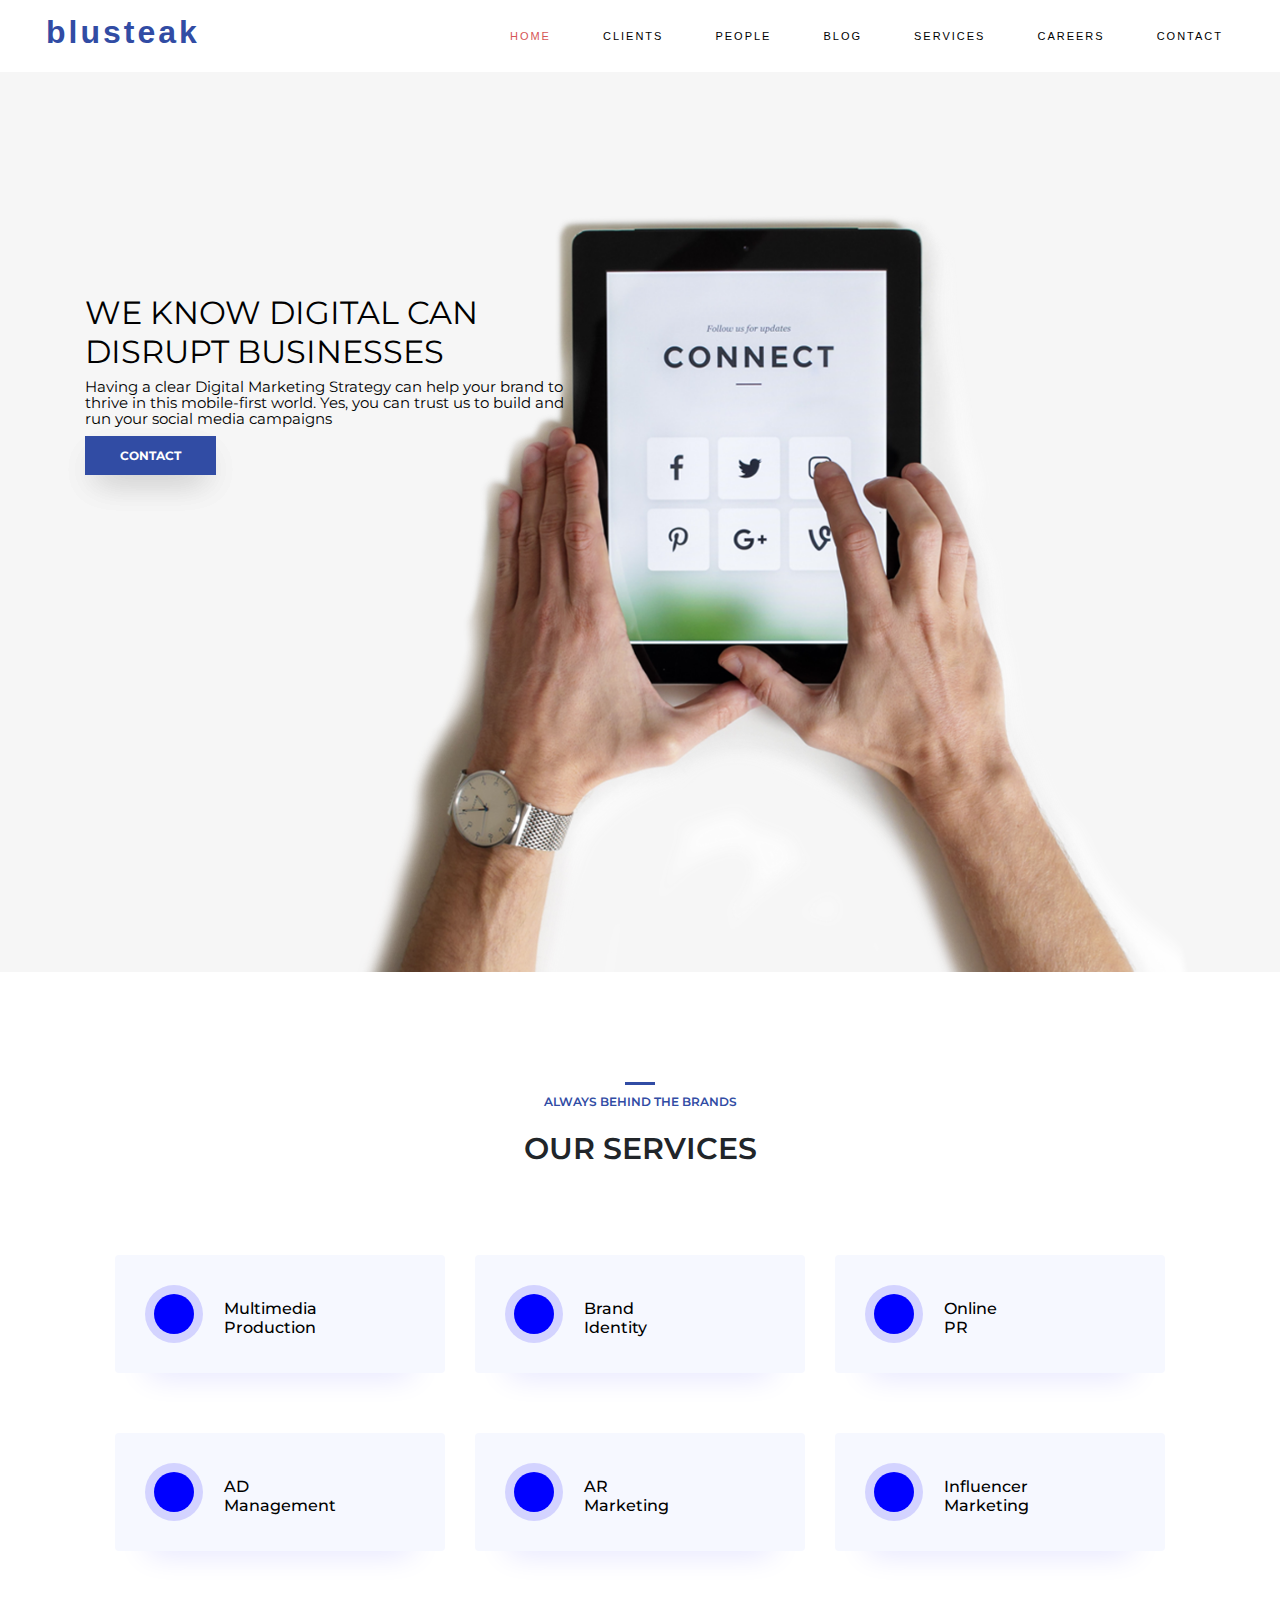
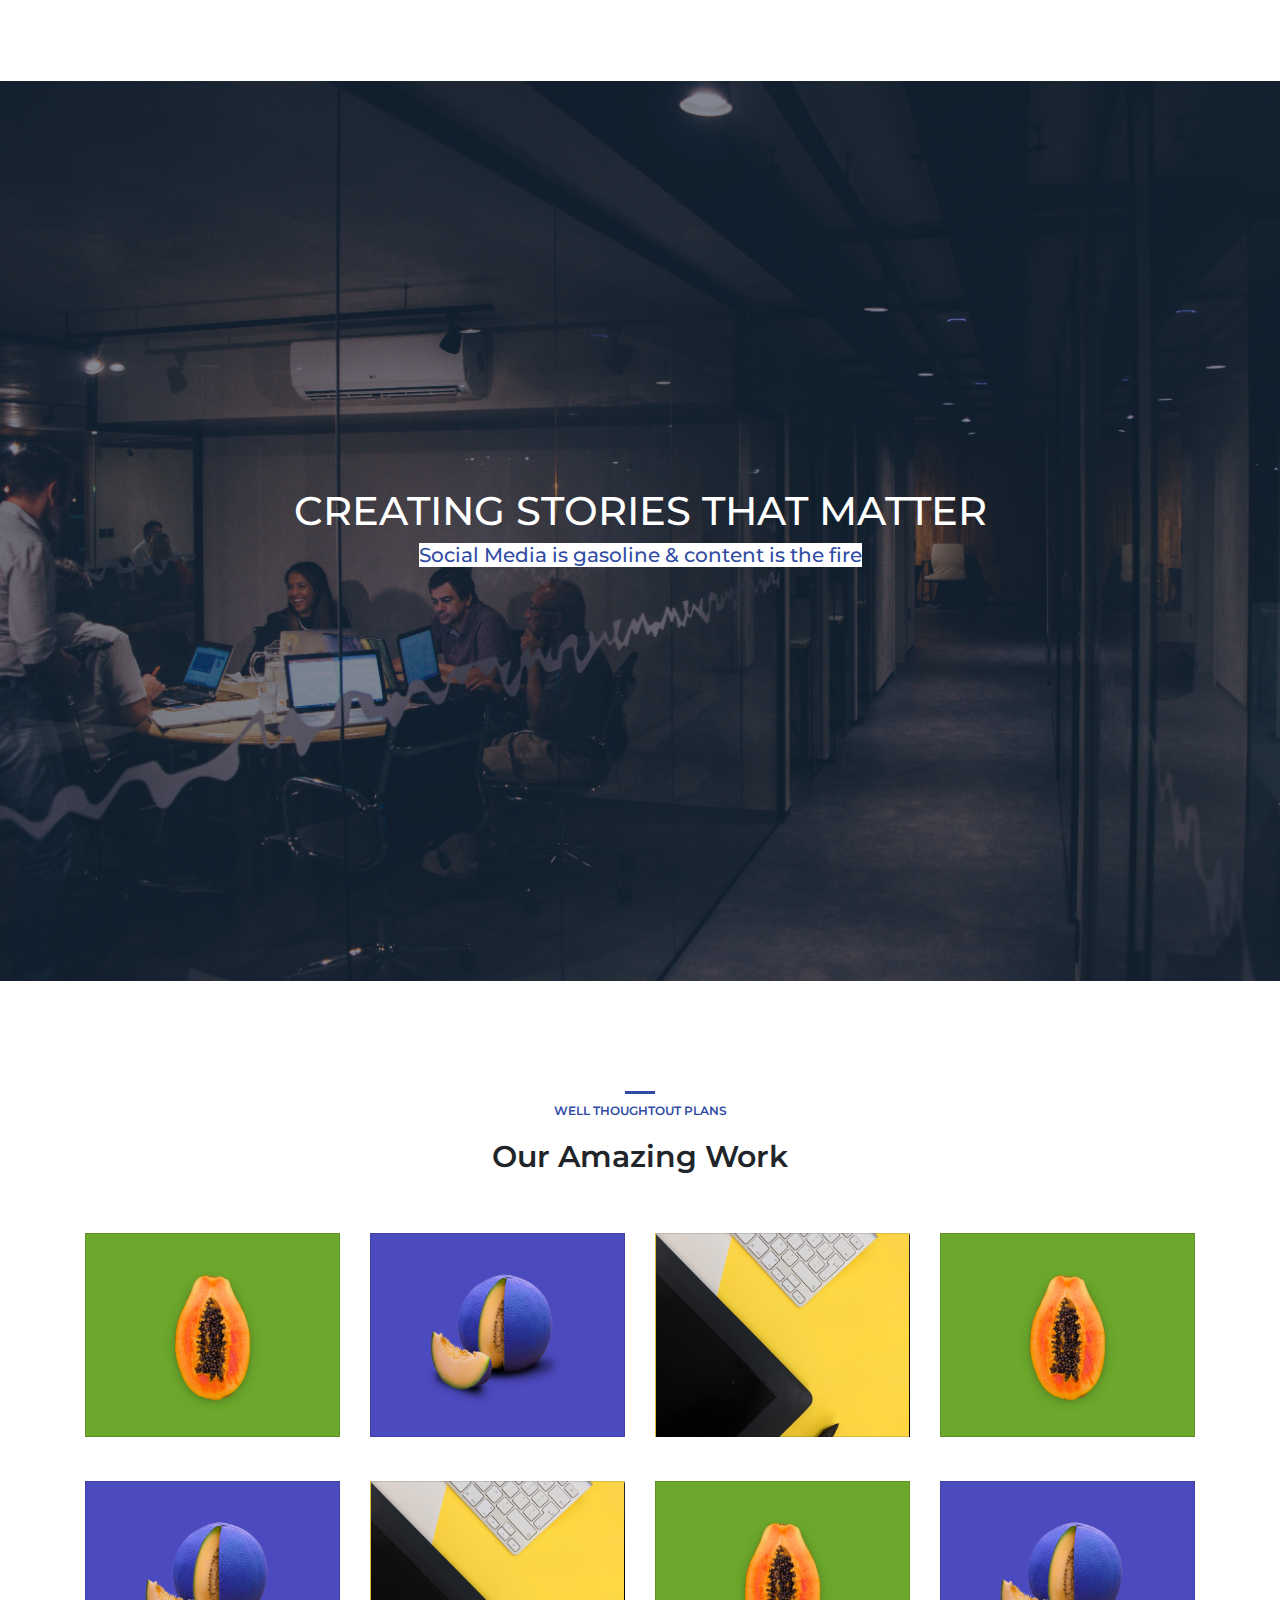
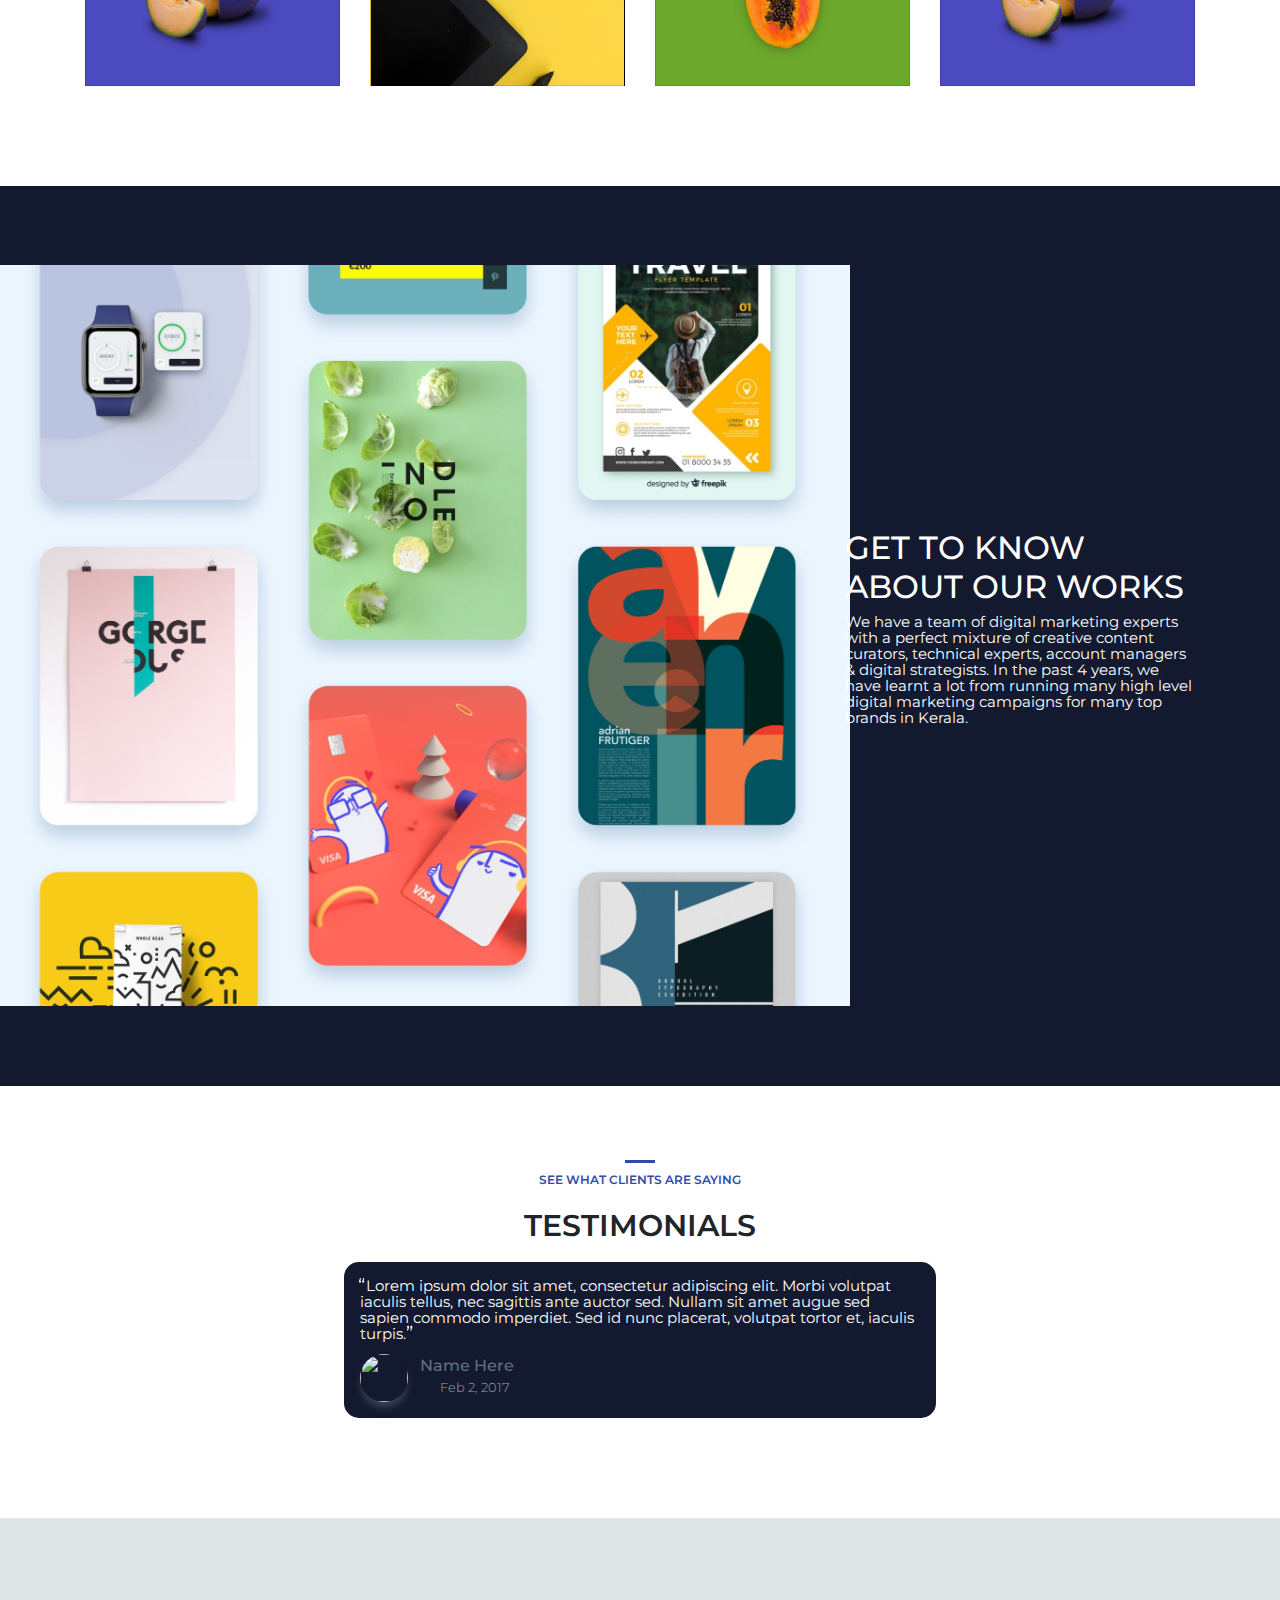
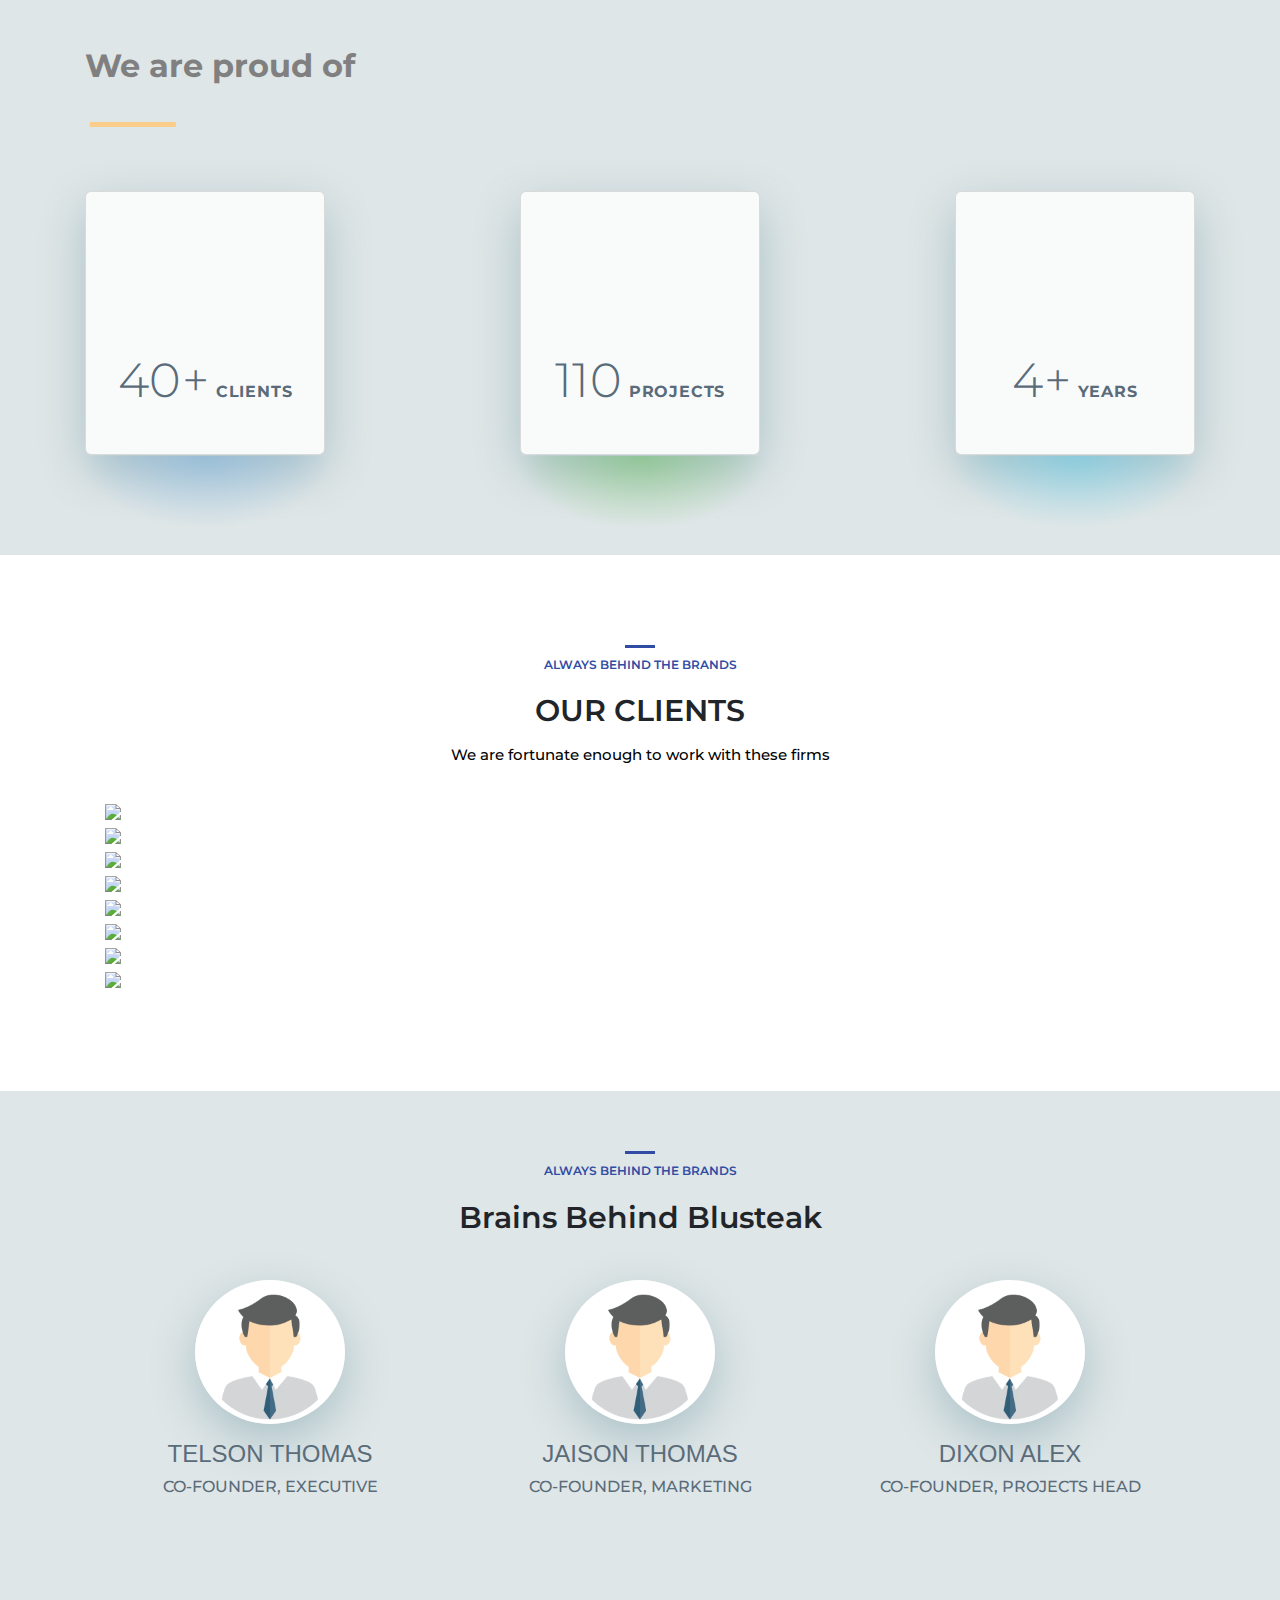
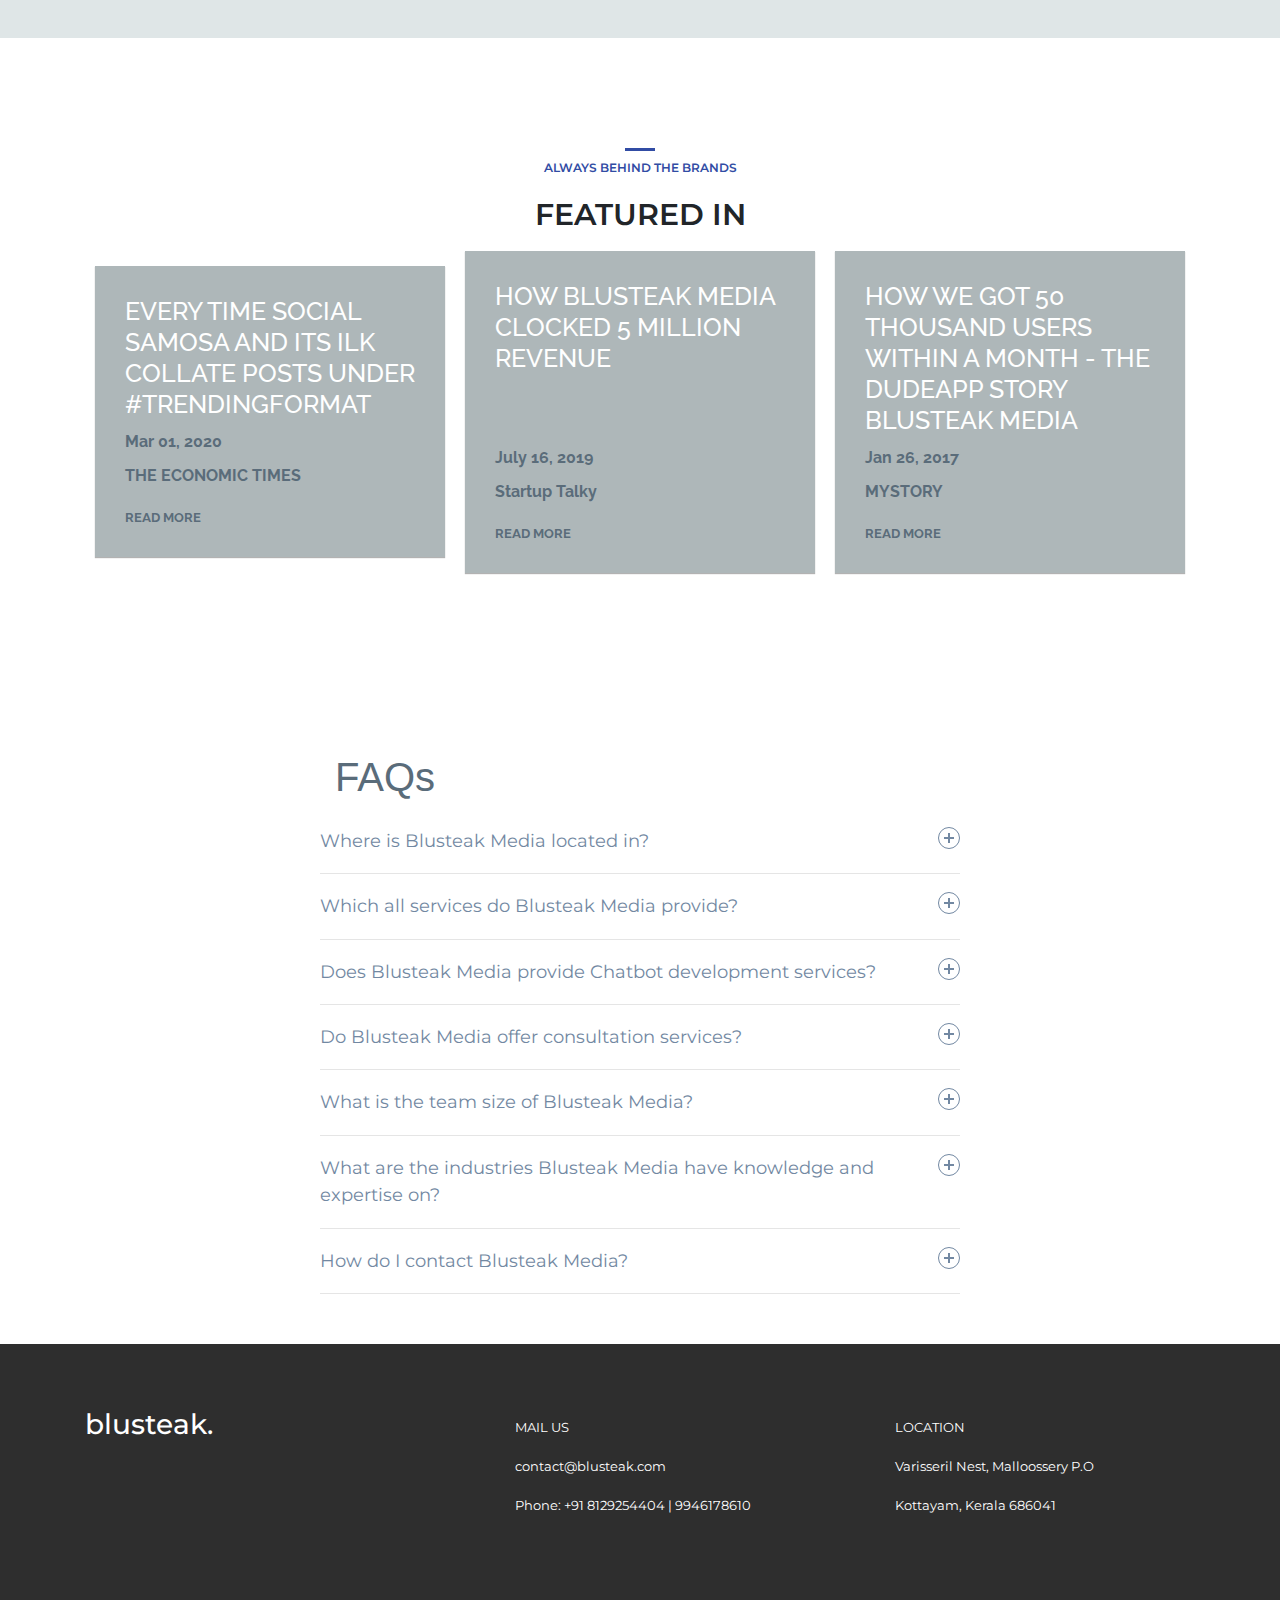
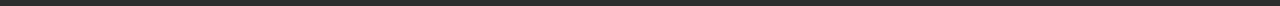
==== index.html @ cb3d418b "second commit" ====
<!doctype html>
<html lang="en">
  <head>
    <!-- Required meta tags -->
    <meta charset="utf-8">
    
    <meta name="viewport" content="width=device-width, initial-scale=1, shrink-to-fit=no">
    <link rel="stylesheet" href="style.css">

    <!-- Bootstrap CSS -->
    <link rel="stylesheet" href="https://stackpath.bootstrapcdn.com/bootstrap/4.5.2/css/bootstrap.min.css" integrity="sha384-JcKb8q3iqJ61gNV9KGb8thSsNjpSL0n8PARn9HuZOnIxN0hoP+VmmDGMN5t9UJ0Z" crossorigin="anonymous">

    <!-- font -->
    <link href="https://fonts.googleapis.com/css?family=Raleway:300,700,900" rel="stylesheet">
    <link href="https://fonts.googleapis.com/css2?family=Montserrat:wght@100;200;300;400;500;600;700;800;900&display=swap" rel="stylesheet">
    <link rel="stylesheet" href="https://pro.fontawesome.com/releases/v5.10.0/css/all.css" integrity="sha384-AYmEC3Yw5cVb3ZcuHtOA93w35dYTsvhLPVnYs9eStHfGJvOvKxVfELGroGkvsg+p" crossorigin="anonymous"/>

    <!-- swiper -->
    
    <!-- <link href="https://maxcdn.bootstrapcdn.com/bootstrap/3.3.6/css/bootstrap.min.css" rel="stylesheet"> -->

    <title>blusteak</title>
  </head>
  <body>
    <div>


      <!-- navbar ................................................................... -->
      


      <nav class="navbar navbar-default navbar-expand-lg nav-menu">

        <div class="container-fluid">
  
          <a href="#" class="navbar-brand text-uppercase brandName"><h2>blusteak</h2></a>
  
          <button class="navbar-toggler nav-button" type="button" data-toggle="collapse" data-target="#myNavbar">
            <div class="line1 ham"></div>
            <div class="line2 ham"></div>
            <div class="line3 ham"></div>      
          </button>
  
          <div class="collapse navbar-collapse justify-content-end" id="myNavbar">
  
            <ul class="navbar-nav ml-aulo">
  
              <li class="nav-item">
                <a class="nav-link m-2 menu-item nav-active active" href="#"> Home </a>
              </li>
              <li class="nav-item">
                <a class="nav-link m-2 menu-item" href="#"> CLIENTS </a>
              </li>
              <li class="nav-item">
                <a class="nav-link m-2 menu-item" href="#"> PEOPLE </a>
              </li>
              <li class="nav-item">
                <a class="nav-link m-2 menu-item" href="#"> BLOG </a>
              </li>
              <li class="nav-item">
                <a class="nav-link m-2 menu-item" href="#"> SERVICES </a>
              </li>
              <li class="nav-item">
                <a class="nav-link m-2 menu-item" href="#"> CAREERS </a>
              </li>
              <li class="nav-item">
                <a class="nav-link m-2 menu-item" href="#"> CONTACT </a>
              </li>
            </ul>
          </div>
        </div>
      </nav>



      <!-- <div class="container-fluid topNav">
        <div class="container">
          <nav class="navbar navbar-expand-lg navbar-light navHead">
            <a class="navbar-brand brandName" href="#"><h2>blusteak</h2></a>
            <button class="navbar-toggler" type="button" data-toggle="collapse" data-target="#navbarNavAltMarkup" aria-controls="navbarNavAltMarkup" aria-expanded="false" aria-label="Toggle navigation">
              <span class="navbar-toggler-icon"></span>
            </button>
            <div class="collapse navbar-collapse" id="navbarNavAltMarkup">
              <div class="navbar-nav ml-auto pageLink">
                <a class="nav-link active" href="#">HOME <span class="sr-only">(current)</span></a>
                <a class="nav-link" href="#">CLIENTS</a>
                <a class="nav-link" href="#">PEOPLE</a>
                <a class="nav-link" href="#">BLOG</a>
                <a class="nav-link" href="#">SERVICES</a>
                <a class="nav-link" href="#">CAREERS</a>
                <a class="nav-link" href="#">CONTACT</a>
              </div>
            </div>
          </nav>
        </div>
      </div> -->
      
      <!-- banner.................................................................... -->

        <div class="container-fluid topBanner">
            <div class="container">
            <div class="j-cover">
                <h4>WE KNOW DIGITAL CAN DISRUPT BUSINESSES</h4>
                <p class="pTag">Having a clear Digital Marketing Strategy can help your brand to thrive in this mobile-first world. Yes, you can trust us to build and run your social media campaigns​</p>
                <a class="mainButton" href="#" role="button">CONTACT</a>
            </div>
            </div>
        </div>


        <!-- category card...................................................................... -->

        <div class="container-fluid serviceDiv">
          <div class="container">

            <div class="boldLine"></div>
            <h6 class="servSh">ALWAYS BEHIND THE BRANDS</h6>
            <h3 class="servHead">OUR SERVICES</h3>

            <div class="Row">
              <div class="Col">
                <div class="card-deck cDeck">
                  <div class="card">
                    <div class="card-body">
                      <i class="fas fa-briefcase cService"></i>
                      <h5 class="card-title">Multimedia<br>Production</h5>
                    </div>
                  </div>
                  <div class="card">
                    <div class="card-body">
                      <i class="fas fa-broadcast-tower cService"></i>
                      <h5 class="card-title">Brand<br>Identity</h5>
                    </div>
                  </div>
                  <div class="card">
                    <div class="card-body">
                      <i class="fas fa-analytics cService"></i>
                      <h5 class="card-title">Online<br>PR</h5>
                    </div>
                  </div>
                </div>
              </div>
            </div>

            <div class="Row">
              <div class="Col">
                <div class="card-deck cDeck">
                  <div class="card">
                    <div class="card-body">
                      <i class="fas fa-award cService"></i>
                      <h5 class="card-title">AD<br>Management</h5>
                    </div>
                  </div>
                  <div class="card">
                    <div class="card-body">
                      <i class="fas fa-bullhorn cService"></i>
                      <h5 class="card-title">AR<br>Marketing</h5>
                    </div>
                  </div>
                  <div class="card">
                    <div class="card-body">
                      <i class="fas fa-chart-line cService"></i>
                      <h5 class="card-title">Influencer<br>Marketing</h5>
                     </div>
                  </div>
                </div>
              </div>
            </div>

          </div>
        </div>

        <!-- bg banner................................................................... -->

        <div class="container-fluid secBanner">
          <div class="container ">
            <div class="bgH">
              <h3>CREATING STORIES THAT MATTER</h3>
              <h5 class="bannerC">Social Media is gasoline & content is the fire</h5>
          </div>
          </div>
        </div>

        <!-- bg img card............................................................................ -->


        <div class="container-fluid bgIm">
          <div class="container ">

            <div class="boldLine"></div>
            <h6 class="servSh">WELL THOUGHTOUT PLANS</h6>
            <h3 class="servHead">Our Amazing Work</h3>

            <div class="Row">
              <div class="Col">
                <div class="card-deck cdServ">
                  <div class="card  card1" >
                    <div class="card-body bCard">
                      <div class="dLay">
                      <a href="#" class="card-link rIcon"><i class="fas fa-link Licon"></i></a>
                      <h5 class="card-title">Card title</h5>
                      <h6 class="card-subtitle mb-2">Card subtitle</h6>
                     </div>
                    </div>
                  </div>
                  <div class="card card2" >
                    <div class="card-body bCard">
                      <div class="dLay">
                      <a href="#" class="card-link rIcon"><i class="fas fa-link Licon"></i></a>
                      <h5 class="card-title">Card title</h5>
                      <h6 class="card-subtitle mb-2">Card subtitle</h6>
                     </div>
                     </div>
                  </div>
                  <div class="card card3" >
                    <div class="card-body bCard">
                      <div class="dLay">
                      <a href="#" class="card-link rIcon"><i class="fas fa-link Licon"></i></a>
                      <h5 class="card-title">Card title</h5>
                      <h6 class="card-subtitle mb-2">Card subtitle</h6>
                     </div>
                     </div>
                  </div>
                  <div class="card card4" >
                    <div class="card-body bCard">
                      <div class="dLay">
                      <a href="#" class="card-link rIcon"><i class="fas fa-link Licon"></i></a>
                      <h5 class="card-title">Card title</h5>
                      <h6 class="card-subtitle mb-2">Card subtitle</h6>
                     </div>
                     </div>
                  </div>
                </div>
              </div>
            </div>

            <div class="Row">
              <div class="Col">
                <div class="card-deck">
                  <div class="card card5" >
                    <div class="card-body bCard">
                      <div class="dLay">
                      <a href="#" class="card-link rIcon"><i class="fas fa-link Licon"></i></a>
                      <h5 class="card-title">Card title</h5>
                      <h6 class="card-subtitle mb-2">Card subtitle</h6>
                     </div>
                     </div>
                  </div>
                  <div class="card card6" >
                    <div class="card-body bCard">
                      <div class="dLay">
                      <a href="#" class="card-link rIcon"><i class="fas fa-link Licon"></i></a>
                      <h5 class="card-title">Card title</h5>
                      <h6 class="card-subtitle mb-2">Card subtitle</h6>
                     </div>
                     </div>
                  </div>
                  <div class="card card7" >
                    <div class="card-body bCard">
                      <div class="dLay">
                      <a href="#" class="card-link rIcon"><i class="fas fa-link Licon"></i></a>
                      <h5 class="card-title">Card title</h5>
                      <h6 class="card-subtitle mb-2">Card subtitle</h6>
                     </div>
                     </div>
                  </div>
                  <div class="card card8" >
                    <div class="card-body bCard">
                      <div class="dLay">
                      <a href="#" class="card-link rIcon"><i class="fas fa-link Licon"></i></a>
                      <h5 class="card-title">Card title</h5>
                      <h6 class="card-subtitle mb-2">Card subtitle</h6>
                     </div>
                     </div>
                  </div>
                </div>
              </div>
            </div>

          </div>
        </div>
        

        <!-- bg about banner............................................................... -->
        
        <div class="container-fluid thdBanner">
          <div class="container ">
                <div class="bgA">
                  <h4>GET TO KNOW ABOUT OUR WORKS</h4>
                  <p class="p-bga">We have a team of digital marketing experts with a perfect mixture of creative content curators, technical experts, account managers & digital strategists. In the past 4 years, we have learnt a lot from running many high level digital marketing campaigns for many top brands in Kerala.</p>
                </div>              
          </div>
        </div>
        

        <!-- testimonial carousel...................................................... -->
        
        <div class="container-fluid testiCarousel">
          <div class="container">

            <div class="boldLine"></div>
            <h6 class="clientSh">SEE WHAT CLIENTS ARE SAYING</h6>
            <h3 class="clientHead">TESTIMONIALS</h3>
           
            <div id="testimonials">
              <ul>
                <li>
                  <p class="testimonial-body">Lorem ipsum dolor sit amet, consectetur adipiscing elit. Morbi volutpat iaculis tellus, nec sagittis ante auctor sed. Nullam sit amet augue sed sapien commodo imperdiet. Sed id nunc placerat, volutpat tortor et, iaculis turpis.</p>
                  <div class="testimonial-profile">
                    <div class="img-cover"></div>
                    <svg><circle></svg>
                    <img src="https://source.unsplash.com/128x128/?boy,face" alt="">
                    <span>Name Here</span>
                    <br><small data-social="facebook">Feb 2, 2017</small>
                  </div>
                </li><li>
                  <p class="testimonial-body">Lorem ipsum dolor sit amet, consectetur adipiscing elit. Morbi volutpat iaculis tellus, nec sagittis ante auctor sed.</p>
                  <div class="testimonial-profile">
                    <div class="img-cover"></div>
                    <svg><circle></svg>
                    <img src="https://source.unsplash.com/128x128/?girl,face" alt="">
                    <span>Name Here</span>
                    <br><small data-social="twitter">May 5, 2017</small>
                  </div>
                </li><li>
                  <p class="testimonial-body">Lorem ipsum dolor sit amet, consectetur adipiscing elit. Morbi volutpat iaculis tellus, nec sagittis ante auctor sed. Nullam sit amet augue sed sapien commodo imperdiet.</p>
                  <div class="testimonial-profile">
                    <div class="img-cover"></div>
                    <svg><circle></svg>
                    <img src="https://source.unsplash.com/128x128/?man,face" alt="">
                    <span>Name Here</span>
                    <br><small data-social="google">Jun 17, 2017</small>
                  </div>
                </li><li>
                  <p class="testimonial-body">Lorem ipsum dolor sit amet, consectetur adipiscing elit. Morbi volutpat iaculis tellus, nec sagittis ante auctor sed. Nullam sit amet augue sed sapien commodo imperdiet. Sed id nunc placerat.</p>
                  <div class="testimonial-profile">
                    <div class="img-cover"></div>
                    <svg><circle></svg>
                    <img src="https://source.unsplash.com/128x128/?woman,face" alt="">
                    <span>Name Here</span>
                    <br><small data-social="facebook">Jan 11, 2018</small>
                  </div>
                </li>
              </ul>
            </div>
          </div>
        </div>

        <!-- achivement........................................................................................ -->


      
       <div class="container-fluid achive">
         <div class="container">

              <section class="title mcAchive">
                <p>We are proud of</p>
                <!-- <p>Receipts Takes</p> -->
            </section>
            
            <section class="cards">
                <div class="card card--oil">
                    <div class="card__svg-container">
                        <div class="card__svg-wrapper">
                          <i class="fas fa-user-alt"></i>
                        </div>
                    </div>
                    <div class="card__count-container">
                        <div class="card__count-text">
                            <span class="card__count-text--big">40+</span> CLIENTS
                        </div>
                    </div>
                </div>

                
                <div class="card card--tree">
                    <div class="card__svg-container">
                        <div class="card__svg-wrapper">
                          <i class="fas fa-briefcase"></i>
                        </div>
                    </div>
                    <div class="card__count-container">
                        <div class="card__count-text">
                            <span class="card__count-text--big">110</span> PROJECTS
                        </div>
                    </div>
                </div>


                <div class="card card--water">
                    <div class="card__svg-container">
                        <div class="card__svg-wrapper">
                          <i class="fas fa-medal"></i>
                        </div>
                    </div>
                    <div class="card__count-container">
                        <div class="card__count-text">
                            <span class="card__count-text--big">4+</span> YEARS
                        </div>
                    </div>
                    
                </div>
            </section>


         </div>
       </div>


        <!-- clint carousel........................................................................ -->

        <div class="container-fluid clientSwip">
          <div class="container ">

            <div class="boldLine"></div>
            <h6 class="clientSh">ALWAYS BEHIND THE BRANDS</h6>
            <h3 class="clientHead">OUR CLIENTS</h3>
            <p class="pText">We are fortunate enough to work with these firms</p>


            <div class="customer-logos">
              <div class="slide"><img src="https://raw.githubusercontent.com/solodev/infinite-carousel/master/images/image1.png"></div>
              <div class="slide"><img src="https://raw.githubusercontent.com/solodev/infinite-carousel/master/images/image2.png"></div>
              <div class="slide"><img src="https://raw.githubusercontent.com/solodev/infinite-carousel/master/images/image3.png"></div>
              <div class="slide"><img src="https://raw.githubusercontent.com/solodev/infinite-carousel/master/images/image4.png"></div>
              <div class="slide"><img src="https://raw.githubusercontent.com/solodev/infinite-carousel/master/images/image5.png"></div>
              <div class="slide"><img src="https://raw.githubusercontent.com/solodev/infinite-carousel/master/images/image6.png"></div>
              <div class="slide"><img src="https://raw.githubusercontent.com/solodev/infinite-carousel/master/images/image7.png"></div>
              <div class="slide"><img src="https://raw.githubusercontent.com/solodev/infinite-carousel/master/images/image8.png"></div>
            </div>
                    
          </div>
        </div>

        <!-- team........................................................................ -->

        <div class="container-fluid teamCard">
          <div class="container ">
            
            <div class="boldLine"></div>
            <h6 class="clientSh">ALWAYS BEHIND THE BRANDS</h6>
            <h3 class="clientHead">Brains Behind Blusteak</h3>
            <section id="team">
              <div class="container my-3 py-5 text-center">
                  <div class="row imgpos">
                      <div class="col-lg-4 col-md-6">
                          <div class="card tcCard">
                              <div class="card-body">
                                  <img src="./assets/download.png" alt="" class="img-fluid rounded-circle w-50 mb-3">
                                  <h3> TELSON THOMAS </h3>
                                  <h5> CO-FOUNDER, EXECUTIVE </h5>
                                  <!-- <div class="d-flex flex-row justify-content-center">
                                      <div class="p-4">
                                          <a href="#">
                                            <i class="fab fa-facebook-f"></i>
                                          </a>
                                      </div>
                                      <div class="p-4">
                                              <a href="#">
                                                <i class="fab fa-twitter"></i>
                                              </a>
                                      </div>
                                      <div class="p-4">
                                              <a href="#">
                                                <i class="fab fa-linkedin-in"></i>
                                              </a>
                                      </div>
                                  </div> -->
                              </div>
                            </div>
                      </div>
                      <div class="col-lg-4 col-md-6">
                        <div class="card tcCard">
                            <div class="card-body">
                                <img src="./assets/download.png" alt="" class="img-fluid rounded-circle w-50 mb-3">
                                <h3> JAISON THOMAS </h3>
                                <h5> CO-FOUNDER, MARKETING</h5>
                            </div>
                          </div>
                    </div>
                    <div class="col-lg-4 col-md-6">
                      <div class="card tcCard">
                          <div class="card-body">
                              <img src="./assets/download.png" alt="" class="img-fluid rounded-circle w-50 mb-3">
                              <h3> DIXON ALEX </h3>
                              <h5> CO-FOUNDER, PROJECTS HEAD </h5>
                          </div>
                        </div>
                  </div>                        
              </div>
            </div>
          </section>
        </div>
        </div>

        <!-- featuredin................................................................................... -->

        <div class="container-fluid featured">
          <div class="container">
            
            <div class="boldLine"></div>
            <h6 class="clientSh">ALWAYS BEHIND THE BRANDS</h6>
            <h3 class="clientHead">FEATURED IN</h3>

            <div class="cofd">

            <div class="carD">
              <h1 class="entry-title">
                <a href="https://economictimes.indiatimes.com/industry/services/advertising/how-indian-brands-are-riding-the-moment-marketing-wave/articleshow/74419173.cms" target="_blank">Every time Social Samosa and its ilk collate posts under #TrendingFormat </a>
              </h1>
              
              <span>Mar 01, 2020</span>
              <span><a href="https://economictimes.indiatimes.com/industry/services/advertising/how-indian-brands-are-riding-the-moment-marketing-wave/articleshow/74419173.cms" target="_blank">THE ECONOMIC TIMES</a></span>
              <small> <a href="https://economictimes.indiatimes.com/industry/services/advertising/how-indian-brands-are-riding-the-moment-marketing-wave/articleshow/74419173.cms" target="_blank">READ MORE</a></small>
            </div>

            <div class="carD">
              <h1 class="entry-title">
                <a href="https://startuptalky.com/bluesteak-360-digital-marketing-agency-kerala/" target="_blank">How Blusteak Media clocked 5 million revenue<br><br><br> </a>
              </h1>
              
              <span>July 16, 2019</span>
              <span><a href="https://startuptalky.com/bluesteak-360-digital-marketing-agency-kerala/" target="_blank">Startup Talky</a></span>
              <small> <a href="https://startuptalky.com/bluesteak-360-digital-marketing-agency-kerala/" target="_blank">READ MORE</a></small>
            </div>

            <div class="carD">
              <h1 class="entry-title">
                <a href="https://yourstory.com/mystory/1f124107c7-how-we-got-50-thousand-users-within-a-month-the-dudeapp-story-?utm_pageloadtype=scroll" target="_blank">How We Got 50 Thousand Users Within A Month - The Dudeapp Story Blusteak Media</a>
              </h1>
              
              <span>Jan 26, 2017</span>
              <span><a href="https://yourstory.com/mystory/1f124107c7-how-we-got-50-thousand-users-within-a-month-the-dudeapp-story-?utm_pageloadtype=scroll" target="_blank">MYSTORY</a></span>
              <small> <a href="https://yourstory.com/mystory/1f124107c7-how-we-got-50-thousand-users-within-a-month-the-dudeapp-story-?utm_pageloadtype=scroll" target="_blank">READ MORE</a></small>
            </div>

          </div>
          </div>
        </div>


        <!-- faqs............................................................ -->

        <div class="container-fluid faq">
          <div class="container">
            <!-- <h2>Frequently Asked Questions</h2> -->
            <div class="accordion">
              <div class="accordion-item">
                <h2 class="section__headline">FAQs</h2>
                <button id="accordion-button-1" aria-expanded="false"><span class="accordion-title">Where is Blusteak Media located in?</span><span class="icon" aria-hidden="true"></span></button>
                <div class="accordion-content">
                  <p>Blusteak Media is a Digital Marketing Agency in Kerala. We have our headquarters at Kottayam, Central Kerala.</p>
                </div>
              </div>
              <div class="accordion-item">
                <button id="accordion-button-2" aria-expanded="false"><span class="accordion-title">Which all services do Blusteak Media provide?</span><span class="icon" aria-hidden="true"></span></button>
                <div class="accordion-content">
                  <p>We believe, as of now we are the best digital marketing company in Kerala. The digital marketing services we provide include handling and creating content for all the Social Media platforms such as Facebook, Instagram, TikTok & Youtube.
                    In addition to that, we have expertise in SEO, Online Reputation Management & third-party technology-driven campaigns such as chatbots and Augmented Reality (AR) implementations for marketing purposes. Also, promotional & transactional SMS campaigns can be undertaken by us.</p>
                </div>
              </div>
              <div class="accordion-item">
                <button id="accordion-button-3" aria-expanded="false"><span class="accordion-title">Does Blusteak Media provide Chatbot development services?</span><span class="icon" aria-hidden="true"></span></button>
                <div class="accordion-content">
                  <p>Yes, we have a dedicated team having expertise for chatbot development. We, also are an official reseller of Whatsapp API which can be used for building Whatsapp chatbots that can be used for customer interactions such as making an appointment or collecting feedbacks via Whatsapp. </p>
                </div>
              </div>
              <div class="accordion-item">
                <button id="accordion-button-4" aria-expanded="false"><span class="accordion-title">Do Blusteak Media offer consultation services?</span><span class="icon" aria-hidden="true"></span></button>
                <div class="accordion-content">
                  <p>Yes, we do provide digital marketing consultancy in Kerala. Businesses which require online marketing consultancy can contact us here.</p>
                </div>
              </div>
              <div class="accordion-item">
                <button id="accordion-button-5" aria-expanded="false"><span class="accordion-title">What is the team size of Blusteak Media?</span><span class="icon" aria-hidden="true"></span></button>
                <div class="accordion-content">
                  <p> We are a group of young digital marketing experts of 11 members comprising content creators, Graphic designers, Video editors, Account managers & Technology leads. </p>
                </div>
              </div>
              <div class="accordion-item">
                <button id="accordion-button-5" aria-expanded="false"><span class="accordion-title">What are the industries Blusteak Media have knowledge and expertise on?</span><span class="icon" aria-hidden="true"></span></button>
                <div class="accordion-content">
                  <p> During the past 4 years, we have worked with brands in  Healthcare, Retail, Ecommerce (Product sales), Restaurants, Manufacturing, Education, Travel & Tourism and Entertainment. We have custom and tailored digital marketing packages for each industry.
                    You can check out more about our clients  </p>
                </div>
              </div>
              <div class="accordion-item">
                <button id="accordion-button-5" aria-expanded="false"><span class="accordion-title">How do I contact Blusteak Media?</span><span class="icon" aria-hidden="true"></span></button>
                <div class="accordion-content">
                  <p> You can ring us up at +91 8129254404 or 9946178610.  </p>
                </div>
              </div>
            </div>
          </div>
        </div>

        <!-- footer......................................................................... -->

        <div class="container-fluid footDiv">
          <div class="container ">
              <div class="row">
                <div class="col-md-4">
                  <h3>blusteak.</h3>
                  <ul class="soIcon">
                    <li><i class="fab fa-youtube"></i></li>
                    <li><i class="fab fa-instagram"></i></li>
                    <li><i class="fab fa-linkedin"></i></li>
                    <li><i class="fab fa-facebook-square"></i></li>
                    <li><i class="fab fa-pinterest-square"></i></li>
                  </ul>
                </div>
                <div class="col-md-4">
                  <ul class="footItm">
                    <li>MAIL US</li>
                    <li>contact@blusteak.com</li>
                    <li>Phone: +91 8129254404 | 9946178610</li>
                  </ul>
                </div>
                <div class="col-md-4">
                  <ul class="footItm">
                    <li>LOCATION</li>
                    <li>Varisseril Nest, Malloossery P.O </li>
                    <li>Kottayam, Kerala 686041</li>
                  </ul>
                </div>
              </div>
          </div>
        </div>


        <!-- Optional JavaScript -->
        <!-- jQuery first, then Popper.js, then Bootstrap JS -->
        <script src="https://code.jquery.com/jquery-3.5.1.slim.min.js" integrity="sha384-DfXdz2htPH0lsSSs5nCTpuj/zy4C+OGpamoFVy38MVBnE+IbbVYUew+OrCXaRkfj" crossorigin="anonymous"></script>
        <script src="https://cdn.jsdelivr.net/npm/popper.js@1.16.1/dist/umd/popper.min.js" integrity="sha384-9/reFTGAW83EW2RDu2S0VKaIzap3H66lZH81PoYlFhbGU+6BZp6G7niu735Sk7lN" crossorigin="anonymous"></script>
        <script src="https://stackpath.bootstrapcdn.com/bootstrap/4.5.2/js/bootstrap.min.js" integrity="sha384-B4gt1jrGC7Jh4AgTPSdUtOBvfO8shuf57BaghqFfPlYxofvL8/KUEfYiJOMMV+rV" crossorigin="anonymous"></script>
        
        
        
        <script src="https://cdnjs.cloudflare.com/ajax/libs/slick-carousel/1.6.0/slick.js"></script>


        <!-- swiper......... -->
        <script>
              $(document).ready(function(){
              $('.customer-logos').slick({
                slidesToShow: 4,
                slidesToScroll: 1,
                autoplay: true,
                autoplaySpeed: 1000,
                arrows: false,
                dots: false,
                  pauseOnHover: false,
                  responsive: [{
                  breakpoint: 768,
                  settings: {
                    slidesToShow: 3
                  }
                }, {
                  breakpoint: 520,
                  settings: {
                    slidesToShow: 2
                  }
                }]
              });
            });
        </script>

        <!-- NAVBAR................ -->
        <script>
           // ===== NAVBAR ===== //
            $(window).scroll(function() {
              
              let position    =   $(this).scrollTop();
                if (position >= 100) {
                  $('.nav-menu').addClass('costum-navbar');
                } else {
                  $('.nav-menu').removeClass('costum-navbar');
                }
              
            });


            // ===== HAMBURGER BUTTON ===== //
            $(document).ready(function() {
              
              $('.nav-button').click(function() {
                $('.nav-button').toggleClass('change');
              })
            });
        </script>

        <!-- faq.................... -->
        <script>
          const items = document.querySelectorAll(".accordion button");

            function toggleAccordion() {
              const itemToggle = this.getAttribute('aria-expanded');
              
              for (i = 0; i < items.length; i++) {
                items[i].setAttribute('aria-expanded', 'false');
              }
              
              if (itemToggle == 'false') {
                this.setAttribute('aria-expanded', 'true');
              }
            }

            items.forEach(item => item.addEventListener('click', toggleAccordion));
         </script>

    </div>
  </body>
</html>
---- style.css ----
/* font-family: 'Montserrat', sans-serif; */
*{
    /* outline: 1px solid red;  */
}
body{
    margin: 0;
    padding: 0;
    display: block;
    /* overflow: hidden; */
    font-family: 'Montserrat', sans-serif!important;
}
p{
    line-height: 16px;
    font-size: 15px;
}
a:hover{
    text-decoration: none!important;
}
.boldLine{
    width: 30px;
    height: 3px;
    background: #314ca4;
    margin: 10px auto;
}

/* navbar .......................................................................... */




.navbar-brand {
    color: #000;
    padding: 0 15px;
    padding-top: 10px;
    padding-bottom: 5px;
    font-family: 'Josefin Sans', sans-serif;
    font-size: 25px;
    font-weight: 400;
    letter-spacing: 3px;
}

.nav-menu {
    background: transparent;
    padding: 30px;
    position: fixed;
    width: 100%;
    z-index: 9999;

    transition: all .4s;
}

@media (max-width:34em) {
    .nav-menu {
        background: #000 !important;
    }
}

.nav-item {
    padding: 0 10px;
}

.menu-item {
    font-family: 'Josefin Sans', sans-serif;
    font-size: 11px;
    letter-spacing: 2px;
    color: #000000;
    text-transform: uppercase;
}

@media (max-width: 34em) {
    .menu-item {
        padding: 10px 10px 10px;
    }
}

.navbar-toggler {
    cursor: pointer;
    outline: 0;
}

.ham {
    transition: width 0.3s;
    background: #F9F8F7;
}

.line1, .line3  {
    width: 28px;
    height: 2px;
    margin: 6px;    
    transition:  0.4s;
    
}

.change .line1 {
    transform: rotate(-45deg) translate(-3px, 2px);
}

.change .line3 {
    transform: rotate(45deg) translate(-3px, -2px);
}

.menu-item:hover {
    color: rgb(219, 82, 82);
}

.nav-active {
    color: rgb(214, 86, 86);
}

.dropdown-item {
    font-family: 'Lato', sans-serif;
    text-transform: uppercase;
    font-size: 13px;
    letter-spacing: 1px;
}

.costum-navbar {
    padding-top: 5px;
    padding-bottom: 5px;
    background-color: #000 !important;  
    position: fixed;
}

.brandName h2{
    color: #314ca4;
    font-weight: 600;
    text-transform: lowercase;
}


/* .topNav{
    background: #ffffff;
    box-shadow: 0 10px 10px -10px rgba(87, 97, 100, 0.35)
}

.brandName h2{
    color: #314ca4;
    font-weight: 600;
}
.pageLink a{
    font-size: 12px;
    font-weight: 600;
} */

/* banner........................................................................ */

.topBanner{
    background-color: #f6f6f6;
}
/* @media screen and (max-width : 770px) {
    .topBanner .container{
    }
} */
.topBanner .container{
    background-repeat: no-repeat;
    background-image: url(assets/bl1.png);
    /* background-color: #f6f6f6; */
    background-size: contain;
    background-position: right; 
}
.j-cover{
    height: 100vh;
    padding-top: 20%;
    max-width: 500px;
    
}
.j-cover h4{
    font-size: 2rem;
    font-weight: 400;
}
.j-cover h4{
    color: #000;
}
.pTag{
    color: #000000;
    padding-left: 20px 0;
}
.mainButton{
    background: #314ca4;
    color: #fff;
    box-shadow: 0 14px 34px -10px rgba(0,0,0,.15), 0 14px 34px -10px rgba(0,0,0,.15);
    text-align: inherit;
    line-height: 9px;
    border-width: 2px;
    margin: 0px;
    padding: 12px 35px;
    letter-spacing: 0px;
    font-weight: 700;
    font-size: 12px;
}
.mainButton:hover{
    transition: width .25s,box-shadow 1s;
}

/* category card........................................................ */

.serviceDiv{
    padding: 100px;
    /* background-color: #d5d5d5; */
}
.servSh{
    text-align: center;
    font-size: 12px;
    font-weight: 600;
    color: #314ca4;
    padding-bottom: 13px;
}
.servHead{
    text-align: center;
    padding-bottom: 50px;
    font-weight: 600;
    font-size: 30px;
}
.icoN{
    font-size: 50px;
    padding: 25px;
    color: #424c4d;
}
.cDeck{
    padding: 30px;
}
@media screen and (max-width : 770px) {
    .cDeck{
        padding: 0px;
    }
}
.serviceDiv .card{
    text-align: center;
    border: none!important;
    background: #f6f8ff;
    position: relative;
}
.serviceDiv .card::before{
    content: "";
    position: absolute;
    left: 10%;
    bottom:0;
    width: 80%;
    height: 20px;
    background: blue;
    opacity: 0.15;
    z-index: -1;
    filter: blur(16px);
}
.serviceDiv .card-body{
    display: flex;
    align-items: center;
}
.cdServ{
    padding-bottom: 44px;

}
.serviceDiv .card-body h5{
    padding-top: 20px;
    color: black;
    text-align: left;
    font-size: 1rem;
}
.cService{
    font-size: 30px;
    background: blue;
    width: 40px;
    height: 40px;
    border-radius: 50%;
    font-size: 17px;
    padding: 11px;
    color: #fff;
    box-shadow: 0px 0px 0px 9px #d3d3ff;
    margin: 19px 30px 19px 19px;
}

/* bg banner............................................................. */

.secBanner{
    background-repeat: no-repeat;
    background-color: rgb(19, 25, 46);
    
    position: relative;
    
}
.secBanner::before{
    content: "";
    background-image: url(assets/cover.jpg);
    background-size: cover;
    background-position: center;
    position: absolute;
    left: 0;
    top: 0;
    width: 100%;
    height: 100%;
    opacity: 0.5; 
    display: block!important;
    /* z-index: -1; */
}
.bgH{
    height: 100vh;
    z-index: 2;
    display: flex;
    flex-direction: column;
    justify-content: center;
    align-items: center;
}
.bgH h3,h5{
    color: #ffffff;
    z-index: 20;
}
.bgH h3{
    font-size: 40px;
}
.bannerC{
    background: #ffffff;
    color: #314ca4;
}

/* bg img card................................................................. */

.bgIm{
    padding: 100px;
}
.bgIm p{
    padding-bottom: 40px;
}
.rIcon{
    border: 1px solid #fff;
    padding: 10px;
    height: 20px;
    width: 20px;
    border-radius: 50%;
}
.Licon{
    color: #fff;
}
.bgIm .bCard{
    padding: 3rem 2rem;
}
.bCard h5{
    padding-top: 25px;
}
.bCard h6{
    color: #fff;
}

.bgIm .card{
    /* background-image: url(assets/cardimg.jpg); */
    background-size: cover;
    background-position: center;
    border-radius: 0;
    overflow: hidden;
}
.bCard{
    /* background-color: #14212fd1; */
}
@media screen and (max-width : 770px) {
    .bCard{
        background-color: #14212fd1;
    }
    .cdServ {
        padding-bottom: 0px;
    }
}
@media screen and (min-width : 770px) {
    .bCard{
        opacity: o;
        /* transform: translate(-142px, 2px); */
        transition: all 0.5s ease;
    }
    .card:hover .bCard{
        background-color: #14212fd1;
        /* transform: translate(0px, 0px); */
        opacity: 1;
    }
}
@media screen and (min-width : 770px) {
    .dLay{
        transform: translate(-142px, 2px);
        transition: all .15s ease;
    }
    .card:hover .dLay{
        transform: translate(0px, 0px);
        transition-delay: 0.25s;
    }
}
.bgIm .card1{
    background-image: url(assets/card1.jpg);
}
.bgIm .card2{
    background-image: url(assets/card2.jpg);
}
.bgIm .card3{
    background-image: url(assets/card3.jpg);
}
.bgIm .card4{
    background-image: url(assets/card1.jpg);
}
.bgIm .card5{
    background-image: url(assets/card2.jpg);
}
.bgIm .card6{
    background-image: url(assets/card3.jpg);
}
.bgIm .card7{
    background-image: url(assets/card1.jpg);
}
.bgIm .card8{
    background-image: url(assets/card2.jpg);
}

/* bg about banner........................................................... */

/* .thdBanner{
    background-repeat: no-repeat;
    background-color: rgb(19, 25, 46);
    position: relative;
} */
.thdBanner{
    background-color: rgb(19, 25, 46);;
}
.thdBanner{
    background-repeat: no-repeat;
    background-image: url(assets/Artboard.jpg);
    background-size: contain;
    background-position: left; 
    background-size: 850px;
    /* min-height: 700px; */
}
/* .thdBanner::before{
    content: ""
    background-size: cover;
    background-position: center;
    position: absolute;
    left: 0;
    top: 0;
    width: 100%;
    height: 100%;
    opacity: 0.5; 
    display: block!important;
} */
.thdBanner .bgA{
    height: 100vh;
    z-index: 2;
    display: flex;
    flex-direction: column;
    justify-content: center;
    align-items: center;
    max-width: 400px;
    margin-left: auto;
    padding-left: 50px;
    text-align: left;
}
.thdBanner .bgA h4, .p-bga {
    color: #ffffff;
    z-index: 20;
}
.thdBanner .bgA h4{
    font-size: 2.0rem;
}

/* clint carousel........................................................................ */


.clientSh{
    text-align: center;
    font-size: 12px;
    font-weight: 600;
    color: #314ca4;
    padding-bottom: 13px;
}
.clientHead{
    text-align: center;
    padding-bottom: 10px;
    font-weight: 600;
    font-size: 30px;
}
.clientSwip .pText{
    color: #000;
    text-align: center;
    font-weight: 500;
}

.clientSwip .clientSwip{
    padding: 100px;
}



/* testimonial carousel.................................................................. */

@media screen and (max-width : 770px) {
    .testiCarousel{
        margin: auto;
        /* width: 18rem!important; */
    }
    #testimonials{
        width: 19rem!important;
    }
}
.testiCarousel{
    padding-top: 5%;
    padding-bottom: 100px; 
}
#testimonials {
    /* position: absolute; */
    top: 50%;
    left: 50%;
    /* transform: translate(-50%, -50%); */
    width: 37rem;
    background: #13192e;
    border-radius: 15px;
    overflow: hidden;
    margin: auto;
}
#testimonials ul {
    display: flex;
    margin: 0;
    padding: 0;
    width: calc(100% * 4);
    height: 100%;
    padding-left: 0;
    list-style: none;
    animation: testimonial-slide 61s infinite;
}
#testimonials ul li {
    display: flex;
    flex-direction: column;
    padding: 16px;
    width: calc(100% / 4);
    flex-shrink: 0;
    user-select: none;
    box-sizing: border-box;
    line-height: 1.5;
}
#testimonials ul li .testimonial-body {
    flex-grow: 1;
    margin: 0;
    quotes: "“" "”" "‘" "’";
}
#testimonials ul li .testimonial-body:before, #testimonials ul li .testimonial-body:after {
    display: inline-block;
    position: relative;
    transform: scale(1.25);
}
#testimonials ul li .testimonial-body:before {
    content: open-quote;
    left: -1px;
}
#testimonials ul li .testimonial-body:after {
    content: close-quote;
    right: -1px;
}
#testimonials ul li .testimonial-profile {
    position: relative;
    white-space: nowrap;
    margin-top: 0.75rem;
}
#testimonials ul li .testimonial-profile .img-cover {
    position: absolute;
    width: 48px;
    height: 48px;
    border-radius: 1000px;
    box-shadow: 0 7px 10px -2px rgba(94, 114, 128, 0.55);
    transition: all 0.15s ease-in-out;
    background: rgba(0, 0, 0, 0.375);
    opacity: 0;
    z-index: 1;
}
#testimonials ul li .testimonial-profile .img-cover:after {
    content: "\f04b";
    display: inline-block;
    font-family: FontAwesome;
    font-size: 18px;
    color: #fff;
    position: absolute;
    top: 50%;
    left: 50%;
    transform: translate(-50%, -50%);
    transition: all 0.15s ease-in-out;
    z-index: 999;
}
#testimonials ul li .testimonial-profile svg {
    position: absolute;
    width: 48px;
    height: 48px;
    top: 0;
    left: 0;
    filter: drop-shadow(0 0 4px rgba(51, 165, 255, .5));
    transform: rotate(90deg);
    overflow: visible;
    z-index: 1;
    animation: testimonial-progress-svg 15.25s infinite;
   /*linear*/
    pointer-events: none;
}
#testimonials ul li .testimonial-profile svg circle {
    transform-origin: center;
    cx: 24;
    cy: 24;
    r: 24;
    stroke-linecap: round;
    fill: none;
    stroke: #33a5ff;
    stroke-width: 4px;
    stroke-dasharray: 150.7964472;
    stroke-dashoffset: 150.7964472;
    animation: testimonial-progress-circle 15.25s infinite;
   /*linear*/
}
#testimonials ul li .testimonial-profile img, #testimonials ul li .testimonial-profile span, #testimonials ul li .testimonial-profile small {
    float: left;
    white-space: inherit;
}
#testimonials ul li .testimonial-profile img {
    margin-right: 0.75rem;
    width: 48px;
    height: 48px;
    border-radius: 1000px;
    box-shadow: 0 7px 10px -2px rgba(94, 114, 128, 0.55);
    transition: all 0.1s ease-in-out;
}
#testimonials ul li .testimonial-profile span {
    vertical-align: top;
    font-weight: 500;
    color: #5e7280;
}
#testimonials ul li .testimonial-profile small {
    font-weight: 300;
    color: #94a5b0;
}
#testimonials ul li .testimonial-profile small[data-social]:before {
    display: inline-block;
    margin-right: 10px;
    font-family: "Font Awesome 5 Brands";
    font-size: inherit;
    transform: scale(1.1);
}
#testimonials ul li .testimonial-profile small[data-social][data-social="facebook"]:before {
    content: '\f082';
    color: #3b5998;
}
#testimonials ul li .testimonial-profile small[data-social][data-social="twitter"]:before {
    content: '\f099';
    color: #1da1f2;
}
#testimonials ul li .testimonial-profile small[data-social][data-social="google"]:before {
    content: '\f0d5';
    color: #ea4335;
}
#testimonials ul:hover, #testimonials ul:hover svg, #testimonials ul:hover circle {
    animation-play-state: paused !important;
}
#testimonials ul:hover li .testimonial-profile .img-cover {
    opacity: 1;
    transition: all 0.15s ease-in-out;
}
#testimonials ul:hover li .testimonial-profile .img-cover:after {
    content: "\f04c";
}
@keyframes testimonial-slide {
    0%, 24.5901639344% {
        transform: translateX(calc(0 * (100% / 4)));
   }
    25%, 49.5901639344% {
        transform: translateX(calc(-1 * (100% / 4)));
   }
    50%, 74.5901639344% {
        transform: translateX(calc(-2 * (100% / 4)));
   }
    75%, 99.5901639344% {
        transform: translateX(calc(-3 * (100% / 4)));
   }
    100% {
        transform: translateX(0);
   }
}
@keyframes testimonial-progress-svg {
    0% {
        filter: drop-shadow(0 0 4px rgba(51, 165, 255, .5));
   }
    49.1803278689% {
        filter: drop-shadow(0 0 4px rgba(64, 184, 169, .5));
   }
    98.3606557377%, 99.1803278689% {
        filter: drop-shadow(0 0 4px rgba(77, 203, 82, .5));
   }
    99.1803278689%, 100% {
        filter: drop-shadow(0 0 4px rgba(77, 203, 82, .5));
   }
}
@keyframes testimonial-progress-circle {
    0% {
        stroke: #33a5ff;
        stroke-width: 3px;
        stroke-dasharray: 150.7964472;
        stroke-dashoffset: 149.7964472;
        transform: rotate(0deg);
   }
    49.1803278689% {
        stroke-dasharray: 41.887902;
        stroke-dashoffset: 37.4491118;
   }
    98.3606557377%, 99.1803278689% {
        stroke: #4dcb52;
        stroke-width: 3.5px;
        stroke-dasharray: 150.7964472;
        stroke-dashoffset: 0;
        transform: rotate(2340deg);
   }
    99.1803278689%, 100% {
        stroke: #33a5ff;
        stroke-width: 0px;
        stroke-dashoffset: 149.7964472;
        transform: rotate(0deg);
   }
}


/* achivement....................................................................................... */



.achive{
    background-color: #dfe6e7;
    padding: 100px;
    padding-top: 50px!important;
    padding-bottom: 100px;
}
.achive .mcAchive p{
    color: grey;
    font-size: 2rem;
    font-weight: 700;
}
/* *, *:before, *:after {
	 box-sizing: border-box;
	 margin: 0;
	 padding: 0;
} */
 /* html, body {
	 font-size: 62.5%;
	 font-family: 'Raleway', sans-serif;
} */
 /* @media screen and (max-width : 620px) {
	 html, body {
		 font-size: 45%;
	}
}
 @media screen and (max-width : 480px) {
	 html, body {
		 font-size: 70%;
	} */
/* } */
.achive .forhtml {
	 background: radial-gradient(circle at bottom, #aac1c7, #f7fbfb 80%) no-repeat center center fixed;
	 background-size: cover;
}
 /* body {
	 color: #686e74;
	 overflow-x: hidden;
	 min-height: 100vh; */
/* } */
 section {
    width: 70vw;
    max-width: 59rem;
    min-width: 100%;
	 margin: 0 auto;
}
 @media screen and (max-width : 480px) {
	 section {
		 min-width: 19rem;
	}
}
.mcAchive  {
	 font-size: 4rem;
	 font-weight: 900;
	 padding-top: 10vh;
}
 @media screen and (max-width : 480px) {
    .mcAchive {
		 font-size: 3rem;
		 text-align: center;
		 position: relative;
		 padding-top: 6vh;
	}
}
.mcAchive:after {
	 content: "";
	 display: block;
	 height: 0.3rem;
	 width: 5.4rem;
	 background-color: #fbcd8a;
	 transform: translate(0.3rem, 2rem);
}
 @media screen and (max-width : 480px) {
    .mcAchive:after {
		 left: 50%;
		 position: absolute;
		 transform: translate(-50%, 2rem);
	}
}
.achive .cards {
	 padding-top: 6rem;
	 display: flex;
	 justify-content: space-between;
}
 @media screen and (max-width : 480px) {
	.achive .cards {
		 flex-direction: column;
		 align-items: center;
	}
}
.achive .card {
    width: 15rem;
    height: 16.5rem;
	 background-color: #f9fbfb;
	 border-radius: 6px;
	 position: relative;
	 display: flex;
	 flex-direction: column;
	 color: #5a6c7a;
	 font-size: 1rem;
	 font-weight: 700;
	 letter-spacing: 0.05rem;
	 box-shadow: 0 1rem 3rem #aac1c7;
}
 @media screen and (max-width : 480px) {
	.achive .card {
		 margin-bottom: 2rem;
	}
}
.achive .card__svg-container {
	 height: 50%;
	 display: flex;
	 justify-content: center;
	 align-items: flex-end;
}
.achive .card__svg-wrapper {
     /* width: 8rem; */
     font-size: 4rem;
}
.achive .card__count-container {
	 flex-grow: 1;
	 display: flex;
	 justify-content: center;
	 align-items: center;
}
.achive .card__count-text {
	 transform: translate(0, -0.5rem);
}
.achive .card__count-text--big {
	 text-transform: uppercase;
	 font-size: 3rem;
	 font-weight: 300;
}
.achive .card:after {
	 content: "";
	 display: block;
	 position: absolute;
	 top: 0;
	 left: 0;
     width: 16rem;
     height: 4.625rem;
     transform: translate(-0.5rem, 16.5rem);
	 pointer-events: none;
}
.achive .card--oil:after {
    background-image: radial-gradient(ellipse at top, rgba(125, 178, 222, 0.52), transparent 70%);
}
.achive .card--tree:after {
	 background-image: radial-gradient(ellipse at top, rgba(106, 191, 96, 0.5), transparent 70%);
}
.achive .card--water:after {
	 background-image: radial-gradient(ellipse at top, rgba(96, 203, 231, 0.5), transparent 70%);
}
 

/* clint carouselswiper............................................................................................... */



.clientSwip{
    padding: 80px;
    /* padding-bottom: 80px; */
}
.customer-logos {
    /* background-color: #111; */
    padding: 20px;
  }
  
  /* Slider */
  .slick-slide {
      margin: 0px 20px;
  }
  
  .slick-slide img {
      width: 70%;
  }
  
  .slick-slider
  {
      position: relative;
      display: block;
      box-sizing: border-box;
  
      -webkit-user-select: none;
         -moz-user-select: none;
          -ms-user-select: none;
              user-select: none;
  
      -webkit-touch-callout: none;
      -khtml-user-select: none;
      -ms-touch-action: pan-y;
          touch-action: pan-y;
      -webkit-tap-highlight-color: transparent;
  }
  
  .slick-list
  {
      position: relative;
      display: block;
      overflow: hidden;
  
      margin: 0;
      padding: 0;
  }
  .slick-list:focus
  {
      outline: none;
  }
  .slick-list.dragging
  {
      cursor: pointer;
      cursor: hand;
  }
  
  .slick-slider .slick-track,
  .slick-slider .slick-list
  {
      -webkit-transform: translate3d(0, 0, 0);
         -moz-transform: translate3d(0, 0, 0);
          -ms-transform: translate3d(0, 0, 0);
           -o-transform: translate3d(0, 0, 0);
              transform: translate3d(0, 0, 0);
  }
  
  .slick-track
  {
      position: relative;
      top: 0;
      left: 0;
  
      display: block;
  }
  .slick-track:before,
  .slick-track:after
  {
      display: table;
  
      content: '';
  }
  .slick-track:after
  {
      clear: both;
  }
  .slick-loading .slick-track
  {
      visibility: hidden;
  }
  
  .slick-slide
  {
      display: none;
      float: left;
  
      height: 100%;
      min-height: 1px;
  }
  [dir='rtl'] .slick-slide
  {
      float: right;
  }
  .slick-slide img
  {
      display: block;
  }
  .slick-slide.slick-loading img
  {
      display: none;
  }
  .slick-slide.dragging img
  {
      pointer-events: none;
  }
  .slick-initialized .slick-slide
  {
      display: block;
  }
  .slick-loading .slick-slide
  {
      visibility: hidden;
  }
  .slick-vertical .slick-slide
  {
      display: block;
  
      height: auto;
  
      border: 1px solid transparent;
  }
  .slick-arrow.slick-hidden {
      display: none;
  }

  /* ...................................swiper end.................................... */

  /* team........................................................................ */

.teamCard{
    padding: 50px;
    background-color: #dfe6e7;
}
.tcCard{
    border: none!important;
}
#team h1{
    font-family: 'Josefin Sans', sans-serif;
    font-size: 35px;
    color: #5352ed;
    font-weight: bold;
}
#team h3{
    font-family: 'Josefin Sans', sans-serif;
    font-size: 24px;
    font-weight: 530;
    color: #5a6c7a;
}
#team h5{
    color: #5a6c7a;
    font-size: 1rem;
}
/* .imgpos{
    
} */
.txtpr{
    font-size: 15px;
}
#team img{
    margin-top: -50px;
    box-shadow: rgb(170, 193, 199) 0px 1rem 3rem;
}
#team i{
    font-size: 26px;
    color:#5a6c7a;
}
#team p{
    font-weight: 500;
}
#team .card{
    border-radius: 0;
    transition: all 0.3s ease-in;
    -webkit-transition: all 0.3s ease-in;
    -moz-transition: all 0.3s ease-in;
    background: #dfe6e7;
}
/* #team .card:hover{
    background: #5a6c7a;
    color: #fff;
    border-radius: 5px;
    border:none;
} */
/* #team .card:hover h3, #team .card:hover h5, #team .card:hover i, #team .card:hover{
    color: #fff;
} */

/* featuredin......................................................................... */

.featured {
    padding: 100px;
}
.featured .carD:hover{
    background-color: #fff;
}
.featured .carD {
    width: 350px;
    padding: 30px;
    background: #aeb7b9;
    margin: auto;
    transition: 0.3s ease;
    box-shadow: 0 1px 1px rgba(0, 0, 0, .3);
}
.cofd{
    display: flex;
}
.featured .carD h1 {
    font-size: 25px;
}
.featured .carD:hover {
    box-shadow: 0 5px 20px rgba(0, 0, 0, .8);
    transform: translateY(-10px) scale(1.02);
}
.featured .carD:hover .entry-title {
    background-position: -100% 0;
}
.featured .entry-title {
    background: linear-gradient(to right, rgba(255, 255, 255, 0) 50%, rgb(90, 108, 122) 50%);
    background-size: 200%;
    background-position: 0 0;
    display: inline;
    transition: 0.5s ease-in-out;
    font-family: raleway, arial, sans-serif;
    text-transform: uppercase;
}
.featured .entry-title a {
    color: white;
    text-decoration: none;
}
.featured small {
    margin-top: 20px;
    display: block;
    font-family: raleway, arial, sans-serif;
    color: white;
    text-transform: uppercase;
}
.featured small a {
    font-weight: 700;
    color: #5a6c7a;
    text-decoration: none;
}
.featured span {
    display: block;
    margin-top: 10px;
    font-family: raleway, arial, sans-serif;
    font-weight: 700;
    color: #5a6c7a;
}
.featured span a {
    color: #5a6c7a;
}
.featured .iklan {
    position: fixed;
    bottom: 0;
    right: 0;
    background: white;
    width: 200px;
    padding: 20px;
    font-family: -apple-system, BlinkMacSystemFont, "Segoe UI", Roboto, Oxygen-Sans, Ubuntu, Cantarell, "Helvetica Neue", sans-serif;
}
.featured .iklan p {
    margin: 0 0 15px;
    line-height: 1.4;
    color: #333;
}
.featured .iklan a {
    background-color: #ff4757;
    color: white;
    display: inline-block;
    padding: 10px 20px;
    border-radius: 3px;
    text-decoration: none;
    font-size: 14px;
}


  /* faqs............................................................................................ */

  /* @import url('https://fonts.googleapis.com/css?family=Hind:300,400&display=swap'); */
.faq * {
	 box-sizing: border-box;
}
.faq *::before, *::after {
	 box-sizing: border-box;
}
.faq{
    padding: 50px;
}
.section__headline{
  font-family: 'Varela Round', sans-serif;
  font-size: 40px;
  font-weight: light;
  color: #5a6c7a;
  padding-left: 15px;
  padding-top: 30px;
}
@media screen and (max-width : 760px){
    .section__headline{
        font-size: 20px;
    }
    .faq .accordion .accordion-item{
        width: 19rem!important;
    }
    .faq .accordion .accordion-item span,p{
        font-size: 15px;
    }
}
 /* body {
	 margin: 0;
	 padding: 0;
	 font-family: 'Hind', sans-serif;
	 background: #fff;
	 color: #4d5974;
	 display: flex;
	 min-height: 100vh;
} */
.faq .container {
	 margin: 0 auto;
	 /* padding: 4rem; */
	 width: 100%;
}
.faq .accordion .accordion-item {
     border-bottom: 1px solid #e5e5e5;
     width: 40rem;
     margin: auto;
}
.faq .accordion .accordion-item button[aria-expanded='true'] {
	 border-bottom: 1px solid #03b5d2;
}
.faq .accordion button {
	 position: relative;
	 display: block;
	 text-align: left;
	 width: 100%;
	 padding: 1em 0;
	 color: #7288a2;
	 font-size: 1.15rem;
	 font-weight: 400;
	 border: none;
	 background: none;
	 outline: none;
}
.faq .accordion button:hover, .accordion button:focus {
	 cursor: pointer;
	 color: #03b5d2;
}
.faq .accordion button:hover::after, .accordion button:focus::after {
	 cursor: pointer;
	 color: #03b5d2;
	 border: 1px solid #03b5d2;
}
.faq .accordion button .accordion-title {
	 padding: 1em 1.5em 1em 0;
}
.faq .accordion button .icon {
	 display: inline-block;
	 position: absolute;
	 top: 18px;
	 right: 0;
	 width: 22px;
	 height: 22px;
	 border: 1px solid;
	 border-radius: 22px;
}
.faq .accordion button .icon::before {
	 display: block;
	 position: absolute;
	 content: '';
	 top: 9px;
	 left: 5px;
	 width: 10px;
	 height: 2px;
	 background: currentColor;
}
.faq .accordion button .icon::after {
	 display: block;
	 position: absolute;
	 content: '';
	 top: 5px;
	 left: 9px;
	 width: 2px;
	 height: 10px;
	 background: currentColor;
}
.faq .accordion button[aria-expanded='true'] {
	 color: #03b5d2;
}
.faq .accordion button[aria-expanded='true'] .icon::after {
	 width: 0;
}
.faq .accordion button[aria-expanded='true'] + .accordion-content {
	 opacity: 1;
	 max-height: 9em;
	 transition: all 200ms linear;
	 will-change: opacity, max-height;
}
.faq .accordion .accordion-content {
	 opacity: 0;
	 max-height: 0;
	 overflow: hidden;
	 transition: opacity 200ms linear, max-height 200ms linear;
	 will-change: opacity, max-height;
}
.faq .accordion .accordion-content p {
	 font-size: 1rem;
	 font-weight: 300;
	 margin: 2em 0;
}
 


  /* footer.................................................................... */

  .footDiv{
    background-color: rgba(0, 0, 0, 0.82);
    padding-top: 4rem;
    padding-bottom: 4rem;
  }
  .footDiv h3,li{
    color: #fff;
  }
  .footDiv .soIcon{
      margin: 0;
      display: flex;
      padding-left: 0;
  }
  .footDiv ul{
    list-style: none;
  }
  .footDiv ul li{
      padding: 10px;
  }
  .footItm li{
      font-size: 0.8rem;
  }
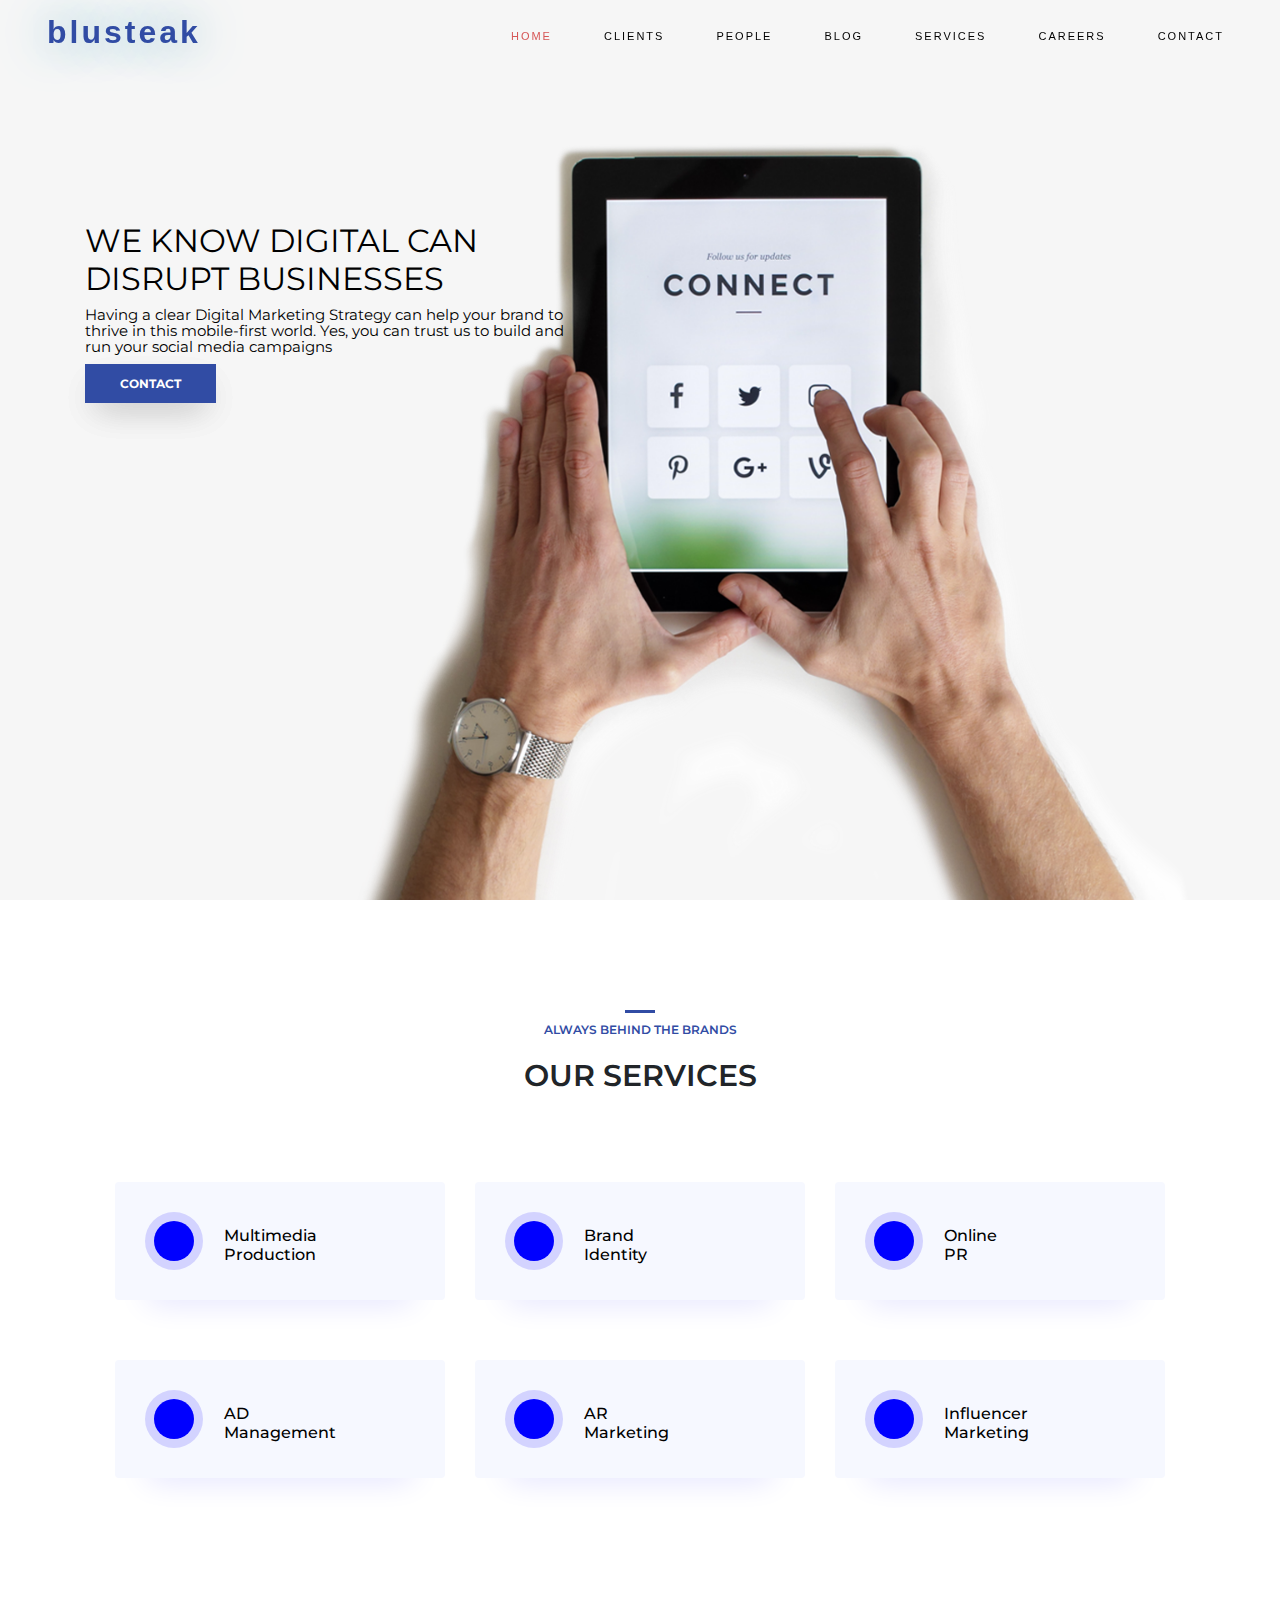
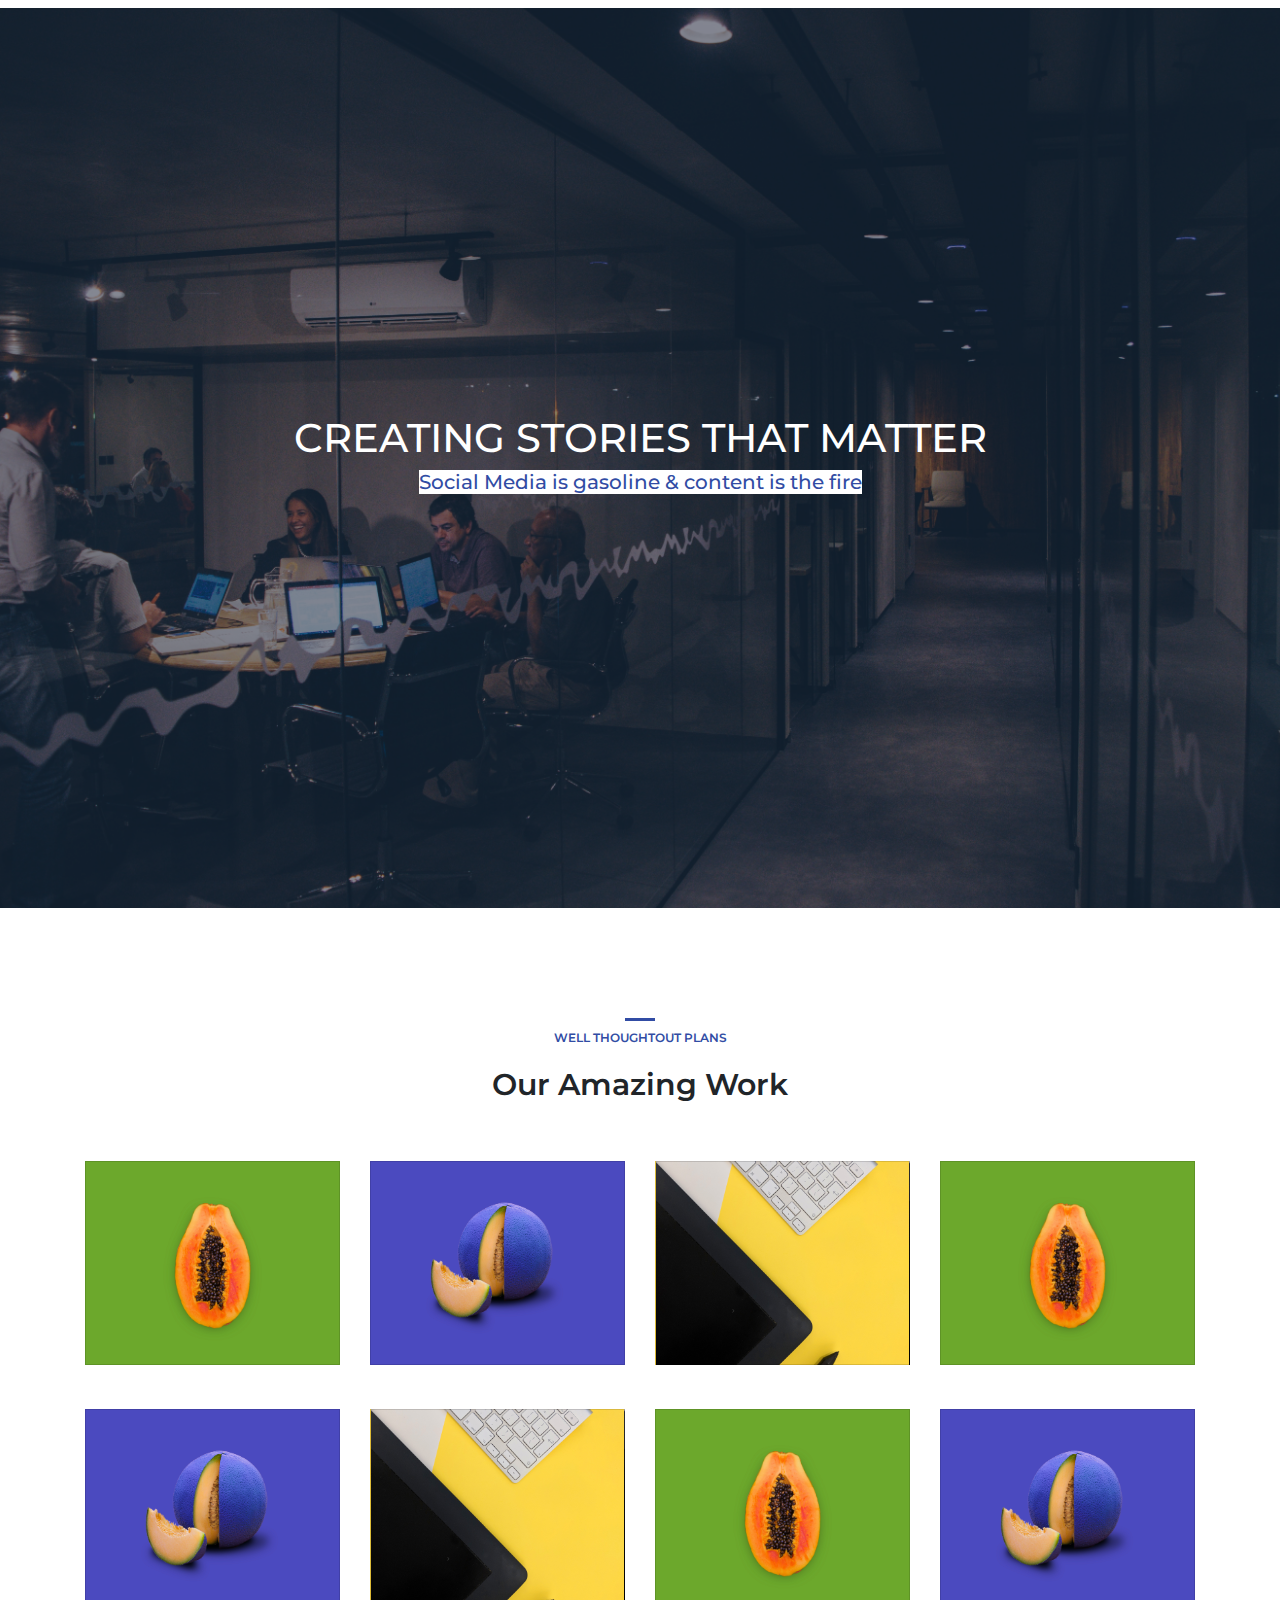
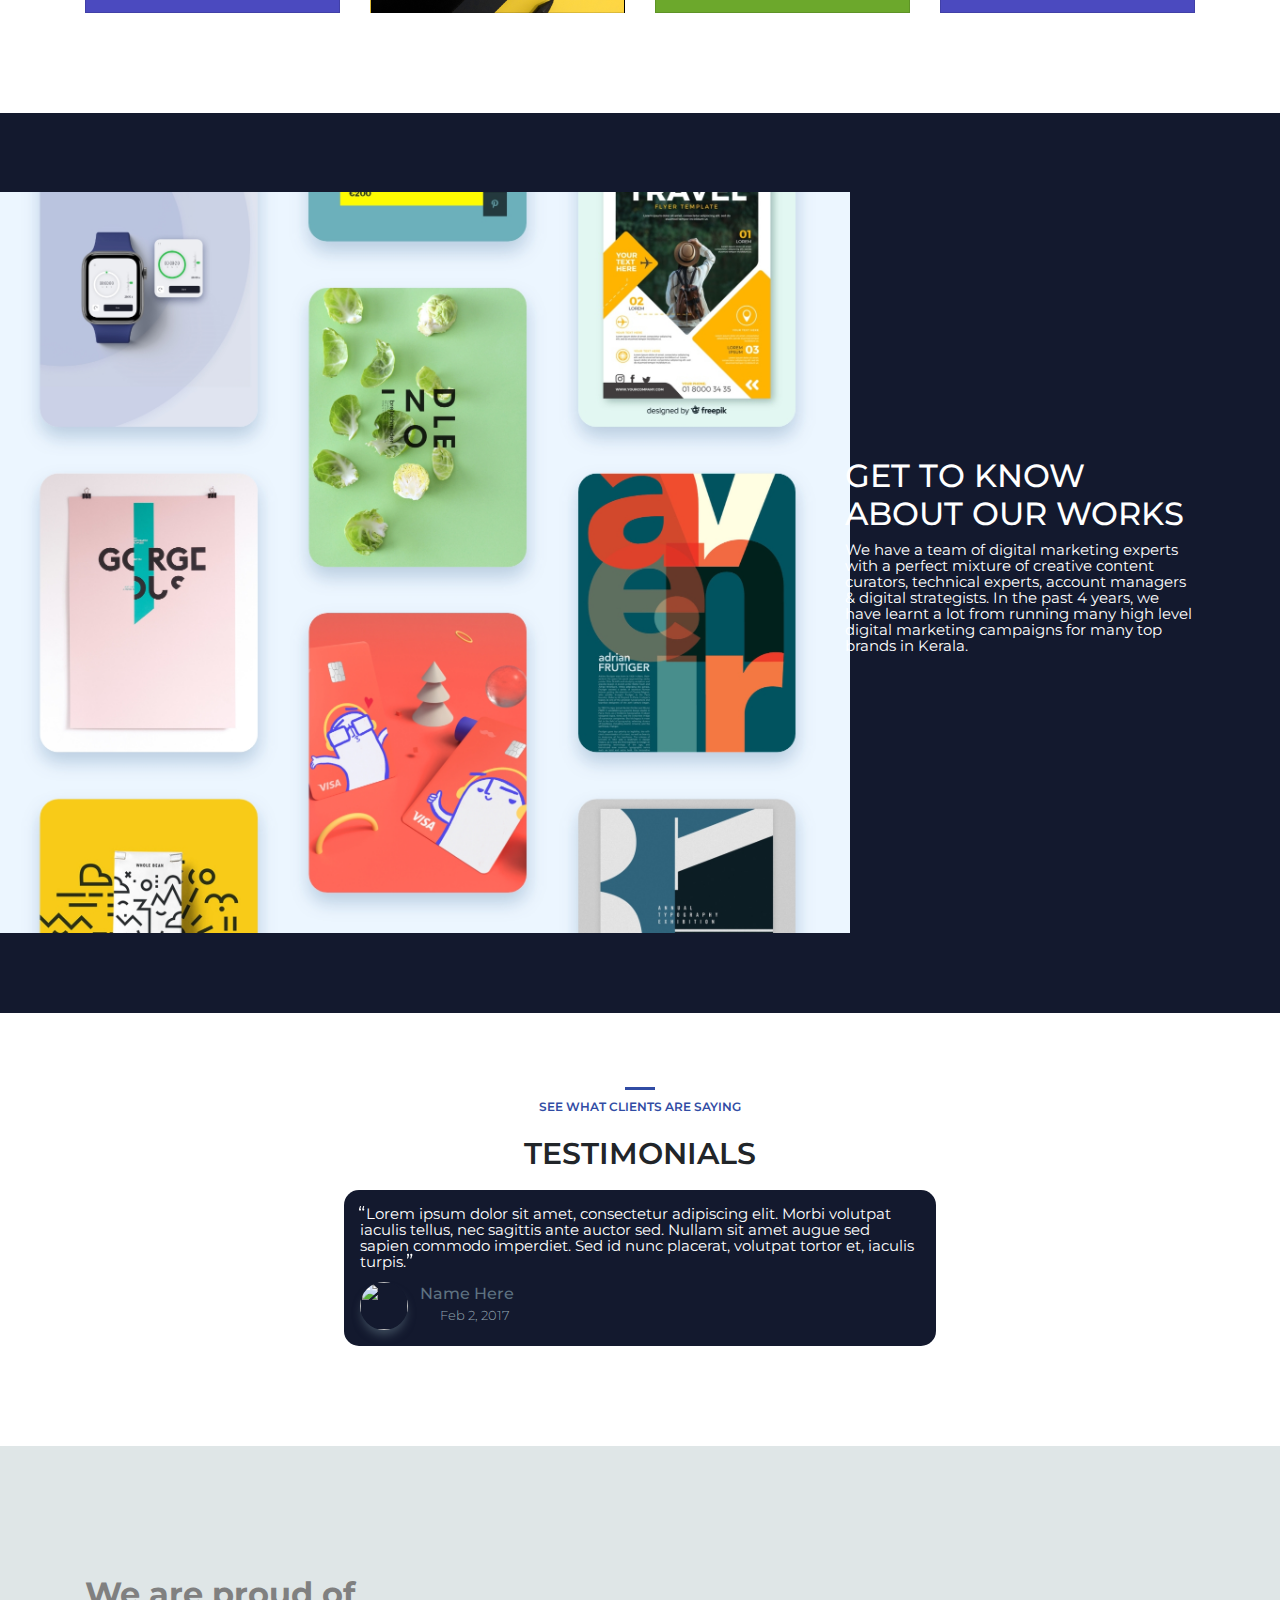
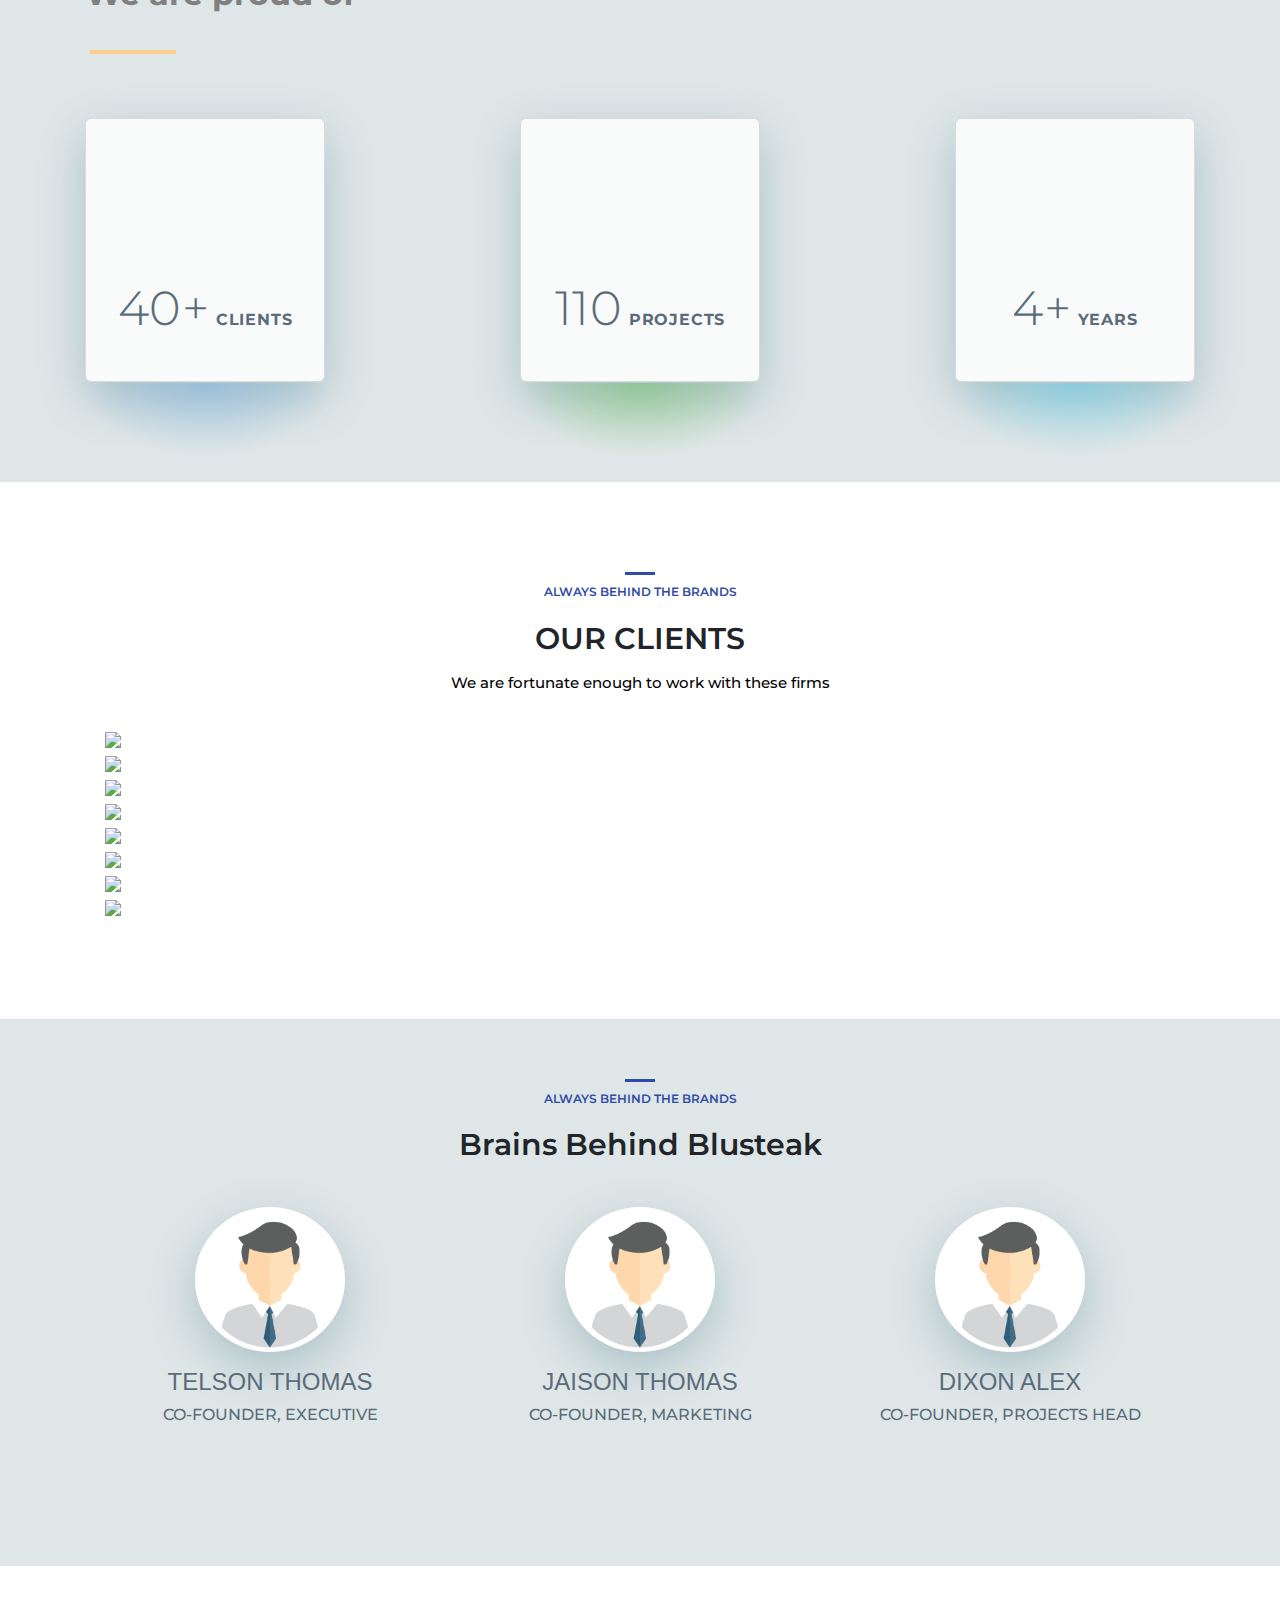
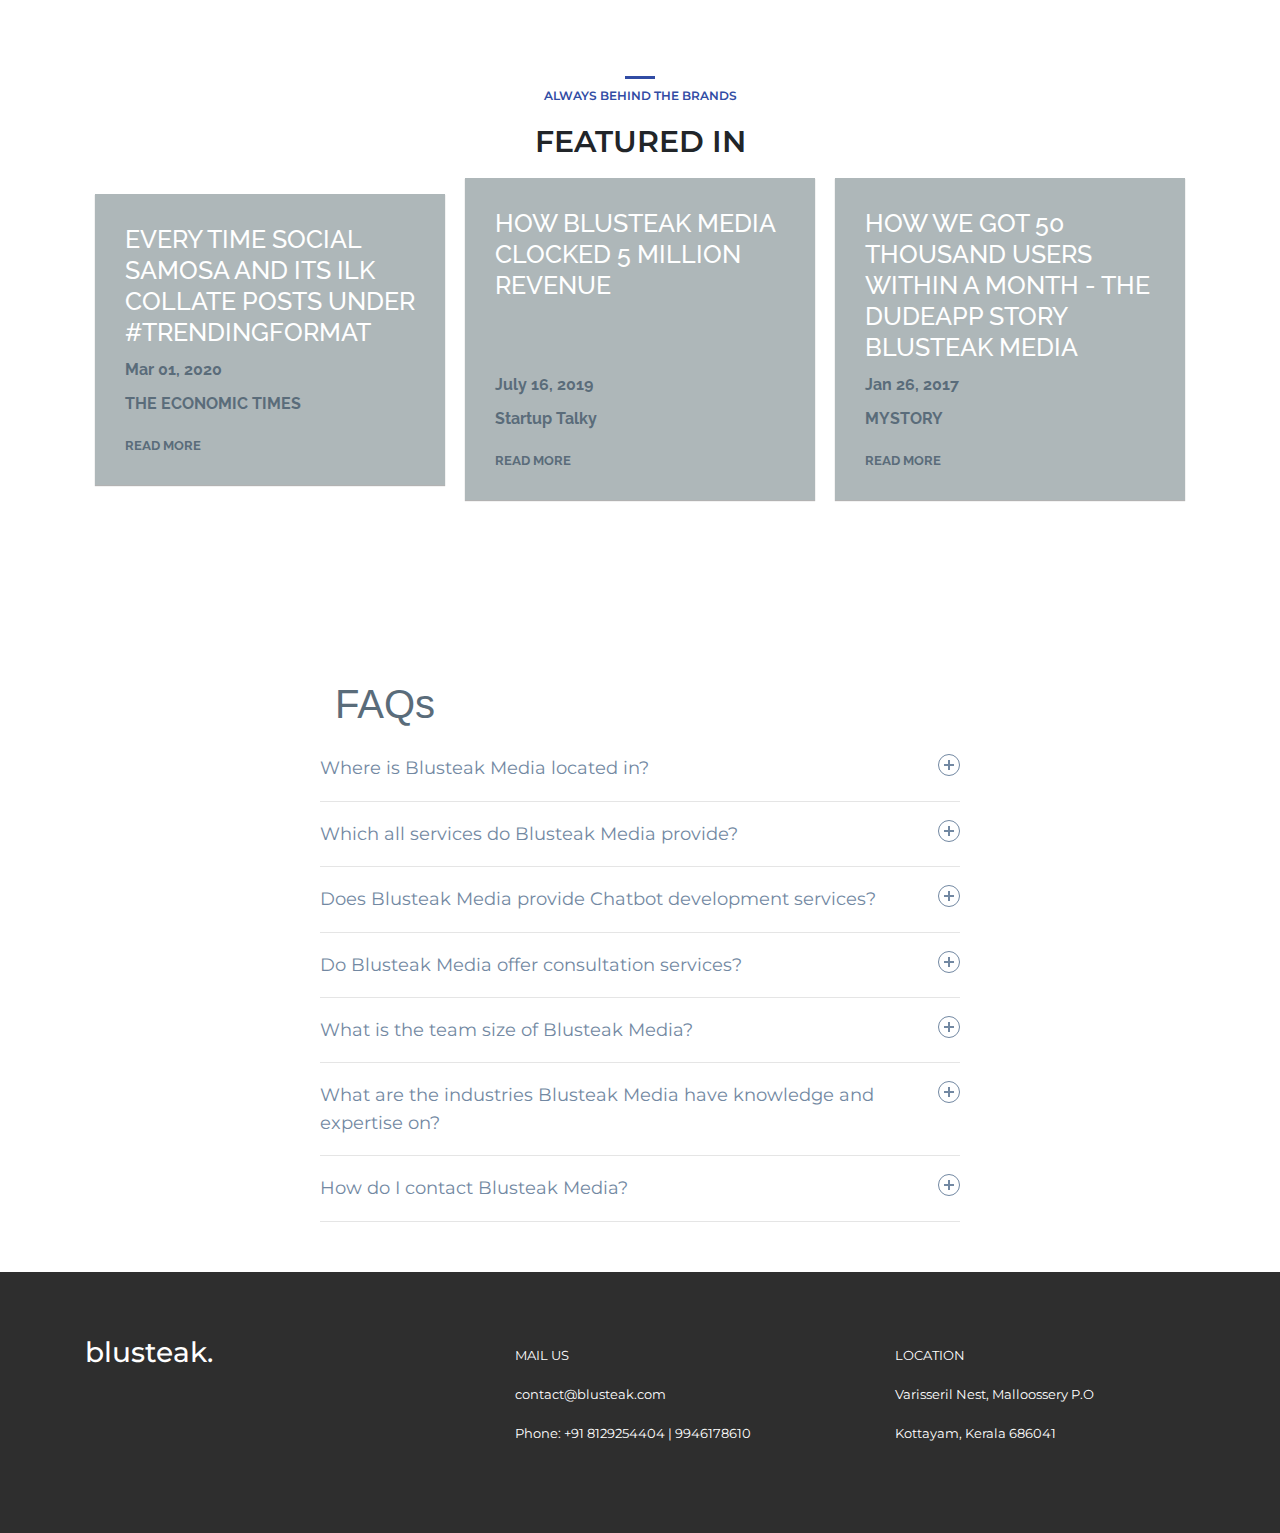
==== commit 5d33f134: "fourth commit" ====
--- a/index.html
+++ b/index.html
@@ -27,77 +27,61 @@
 
       <!-- navbar ................................................................... -->
       
-
-
-      <nav class="navbar navbar-default navbar-expand-lg nav-menu">
-
-        <div class="container-fluid">
-  
-          <a href="#" class="navbar-brand text-uppercase brandName"><h2>blusteak</h2></a>
-  
-          <button class="navbar-toggler nav-button" type="button" data-toggle="collapse" data-target="#myNavbar">
-            <div class="line1 ham"></div>
-            <div class="line2 ham"></div>
-            <div class="line3 ham"></div>      
-          </button>
-  
-          <div class="collapse navbar-collapse justify-content-end" id="myNavbar">
-  
-            <ul class="navbar-nav ml-aulo">
-  
-              <li class="nav-item">
-                <a class="nav-link m-2 menu-item nav-active active" href="#"> Home </a>
-              </li>
-              <li class="nav-item">
-                <a class="nav-link m-2 menu-item" href="#"> CLIENTS </a>
-              </li>
-              <li class="nav-item">
-                <a class="nav-link m-2 menu-item" href="#"> PEOPLE </a>
-              </li>
-              <li class="nav-item">
-                <a class="nav-link m-2 menu-item" href="#"> BLOG </a>
-              </li>
-              <li class="nav-item">
-                <a class="nav-link m-2 menu-item" href="#"> SERVICES </a>
-              </li>
-              <li class="nav-item">
-                <a class="nav-link m-2 menu-item" href="#"> CAREERS </a>
-              </li>
-              <li class="nav-item">
-                <a class="nav-link m-2 menu-item" href="#"> CONTACT </a>
-              </li>
-            </ul>
-          </div>
-        </div>
-      </nav>
-
-
-
-      <!-- <div class="container-fluid topNav">
-        <div class="container">
-          <nav class="navbar navbar-expand-lg navbar-light navHead">
-            <a class="navbar-brand brandName" href="#"><h2>blusteak</h2></a>
-            <button class="navbar-toggler" type="button" data-toggle="collapse" data-target="#navbarNavAltMarkup" aria-controls="navbarNavAltMarkup" aria-expanded="false" aria-label="Toggle navigation">
-              <span class="navbar-toggler-icon"></span>
-            </button>
-            <div class="collapse navbar-collapse" id="navbarNavAltMarkup">
-              <div class="navbar-nav ml-auto pageLink">
-                <a class="nav-link active" href="#">HOME <span class="sr-only">(current)</span></a>
-                <a class="nav-link" href="#">CLIENTS</a>
-                <a class="nav-link" href="#">PEOPLE</a>
-                <a class="nav-link" href="#">BLOG</a>
-                <a class="nav-link" href="#">SERVICES</a>
-                <a class="nav-link" href="#">CAREERS</a>
-                <a class="nav-link" href="#">CONTACT</a>
+      
+      <!-- banner.................................................................... -->
+
+        <div class="container-fluid topBanner">
+
+         <!-- navbar ...starts................... -->
+         
+          <div class="container-fluid topNav">
+          <nav class="navbar navbar-default navbar-expand-lg nav-menu">
+
+            <div class="container-fluid">
+      
+              <a href="#" class="navbar-brand text-uppercase brandName"><h2>blusteak</h2></a>
+      
+              <button class="navbar-toggler nav-button" type="button" data-toggle="collapse" data-target="#myNavbar">
+                <div class="line1 ham"></div>
+                <div class="line2 ham"></div>
+                <div class="line3 ham"></div>      
+              </button>
+      
+              <div class="collapse navbar-collapse justify-content-end" id="myNavbar">
+      
+                <ul class="navbar-nav ml-aulo">
+      
+                  <li class="nav-item">
+                    <a class="nav-link m-2 menu-item nav-active active" href="#"> Home </a>
+                  </li>
+                  <li class="nav-item">
+                    <a class="nav-link m-2 menu-item" href="./pages/about.html"> CLIENTS </a>
+                  </li>
+                  <li class="nav-item">
+                    <a class="nav-link m-2 menu-item" href="#"> PEOPLE </a>
+                  </li>
+                  <li class="nav-item">
+                    <a class="nav-link m-2 menu-item" href="#"> BLOG </a>
+                  </li>
+                  <li class="nav-item">
+                    <a class="nav-link m-2 menu-item" href="#"> SERVICES </a>
+                  </li>
+                  <li class="nav-item">
+                    <a class="nav-link m-2 menu-item" href="#"> CAREERS </a>
+                  </li>
+                  <li class="nav-item">
+                    <a class="nav-link m-2 menu-item" href="#"> CONTACT </a>
+                  </li>
+                </ul>
               </div>
             </div>
           </nav>
-        </div>
-      </div> -->
-      
-      <!-- banner.................................................................... -->
-
-        <div class="container-fluid topBanner">
+      </div>
+
+      <!-- navbar .end..................... -->
+
+
+
             <div class="container">
             <div class="j-cover">
                 <h4>WE KNOW DIGITAL CAN DISRUPT BUSINESSES</h4>
--- a/style.css
+++ b/style.css
@@ -22,7 +22,12 @@
     height: 3px;
     background: #314ca4;
     margin: 10px auto;
-}
+    /* transition: all 0.5s ease; */
+}
+/* .serviceDiv:hover .boldLine{
+    width: 60px;
+    transition: all 0.5s ease;
+} */
 
 /* navbar .......................................................................... */
 
@@ -30,7 +35,7 @@
 
 
 .navbar-brand {
-    color: #000;
+    color: #fff;
     padding: 0 15px;
     padding-top: 10px;
     padding-bottom: 5px;
@@ -43,7 +48,7 @@
 .nav-menu {
     background: transparent;
     padding: 30px;
-    position: fixed;
+    position: fixed!important;
     width: 100%;
     z-index: 9999;
 
@@ -52,7 +57,12 @@
 
 @media (max-width:34em) {
     .nav-menu {
-        background: #000 !important;
+        background: #fff !important;
+    }
+    .topNav{
+        padding-left: 0px!important;
+        margin-left: -14px!important;
+        
     }
 }
 
@@ -81,7 +91,7 @@
 
 .ham {
     transition: width 0.3s;
-    background: #F9F8F7;
+    background: #5a6c7a;
 }
 
 .line1, .line3  {
@@ -118,7 +128,7 @@
 .costum-navbar {
     padding-top: 5px;
     padding-bottom: 5px;
-    background-color: #000 !important;  
+    background-color: #fff !important;  
     position: fixed;
 }
 
@@ -126,15 +136,18 @@
     color: #314ca4;
     font-weight: 600;
     text-transform: lowercase;
-}
-
-
-/* .topNav{
-    background: #ffffff;
-    box-shadow: 0 10px 10px -10px rgba(87, 97, 100, 0.35)
-}
-
-.brandName h2{
+    text-shadow: 0 0rem 3rem #55a0b7;
+}
+
+
+.topNav{
+    padding-left: 0px!important;
+    margin-left: -14px!important;
+    /* background: #ffffff;
+    box-shadow: 0 10px 10px -10px rgba(87, 97, 100, 0.35) */
+}
+
+/* .brandName h2{
     color: #314ca4;
     font-weight: 600;
 }
@@ -1020,6 +1033,11 @@
 .tcCard{
     border: none!important;
 }
+@media screen and (max-width : 770px){
+    .tcCard{
+        padding-top: 20px;
+    }
+}
 #team h1{
     font-family: 'Josefin Sans', sans-serif;
     font-size: 35px;
@@ -1088,6 +1106,14 @@
 }
 .cofd{
     display: flex;
+}
+@media screen and (max-width : 770px){
+    .cofd{
+        display: block;
+    }
+    .carD{
+        margin-top: 10px!important;
+    }
 }
 .featured .carD h1 {
     font-size: 25px;
@@ -1275,7 +1301,7 @@
 }
 .faq .accordion button[aria-expanded='true'] + .accordion-content {
 	 opacity: 1;
-	 max-height: 9em;
+	 max-height: 20em;
 	 transition: all 200ms linear;
 	 will-change: opacity, max-height;
 }
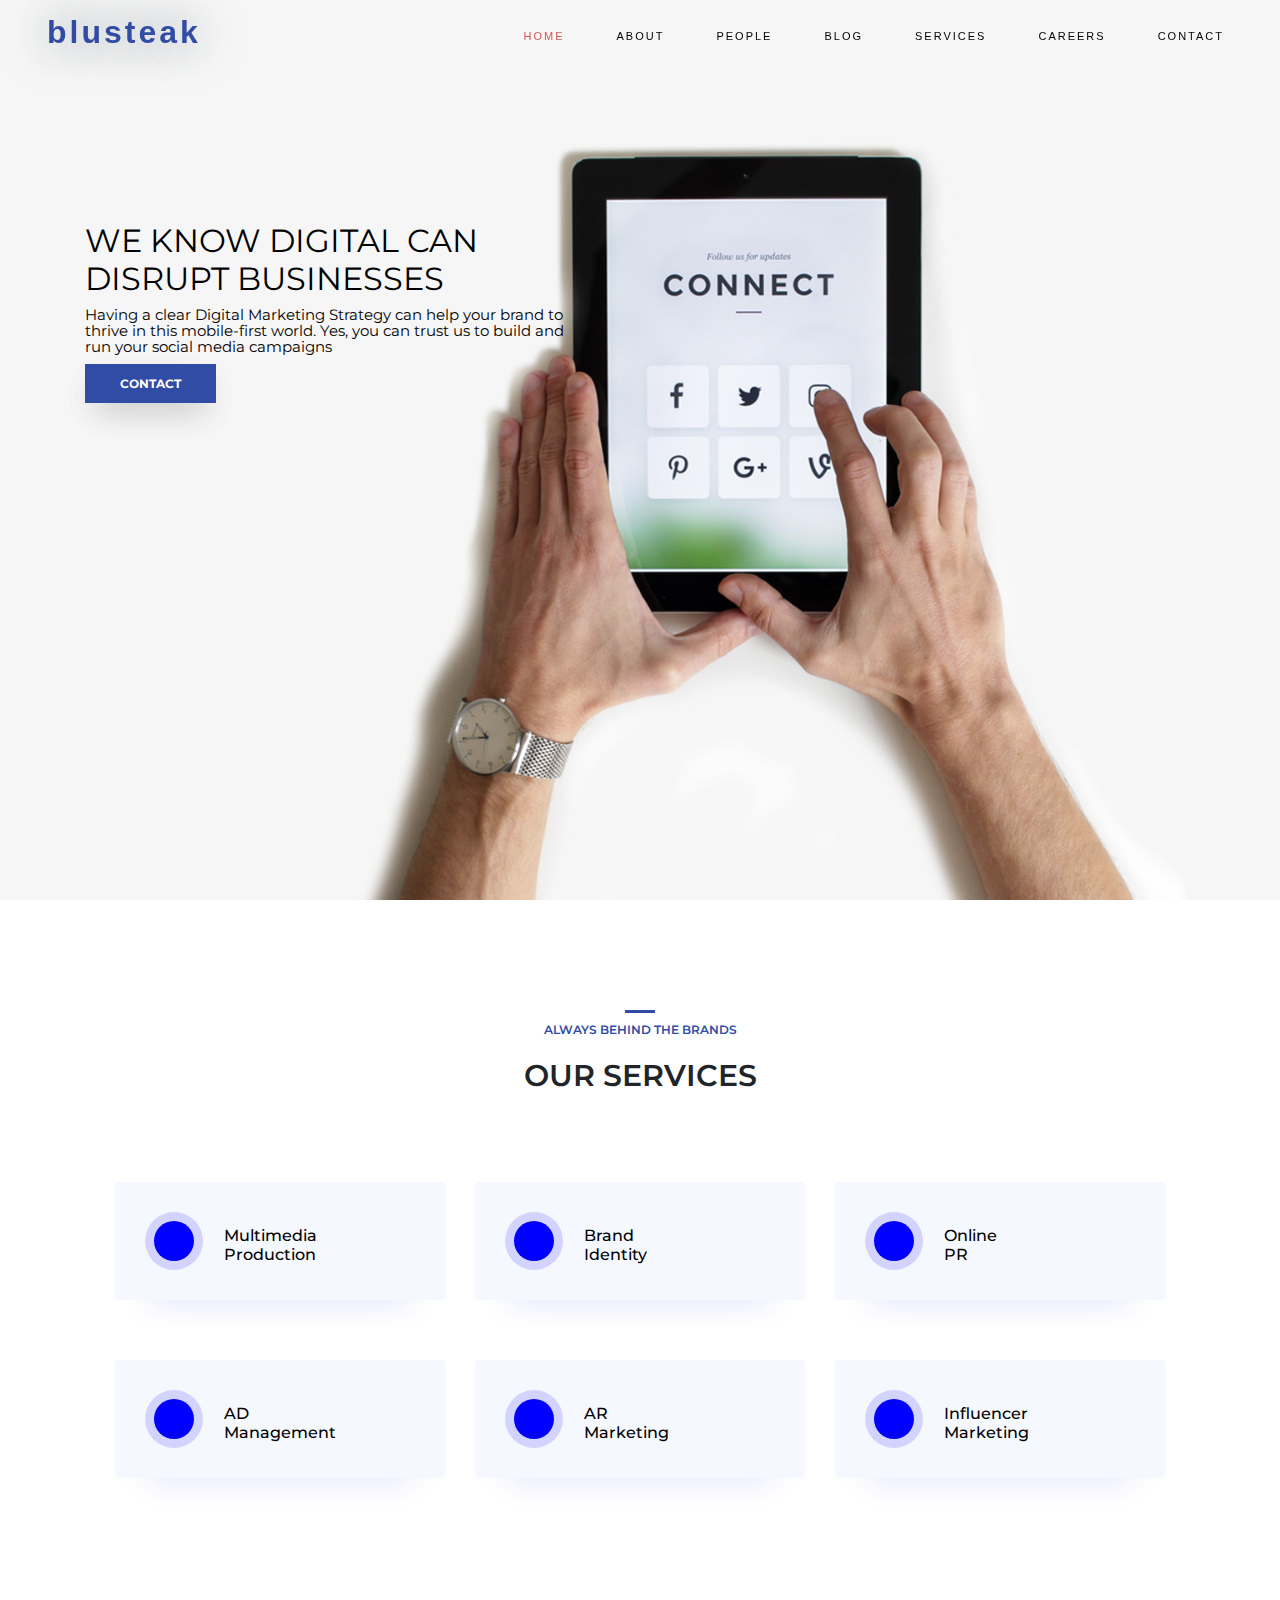
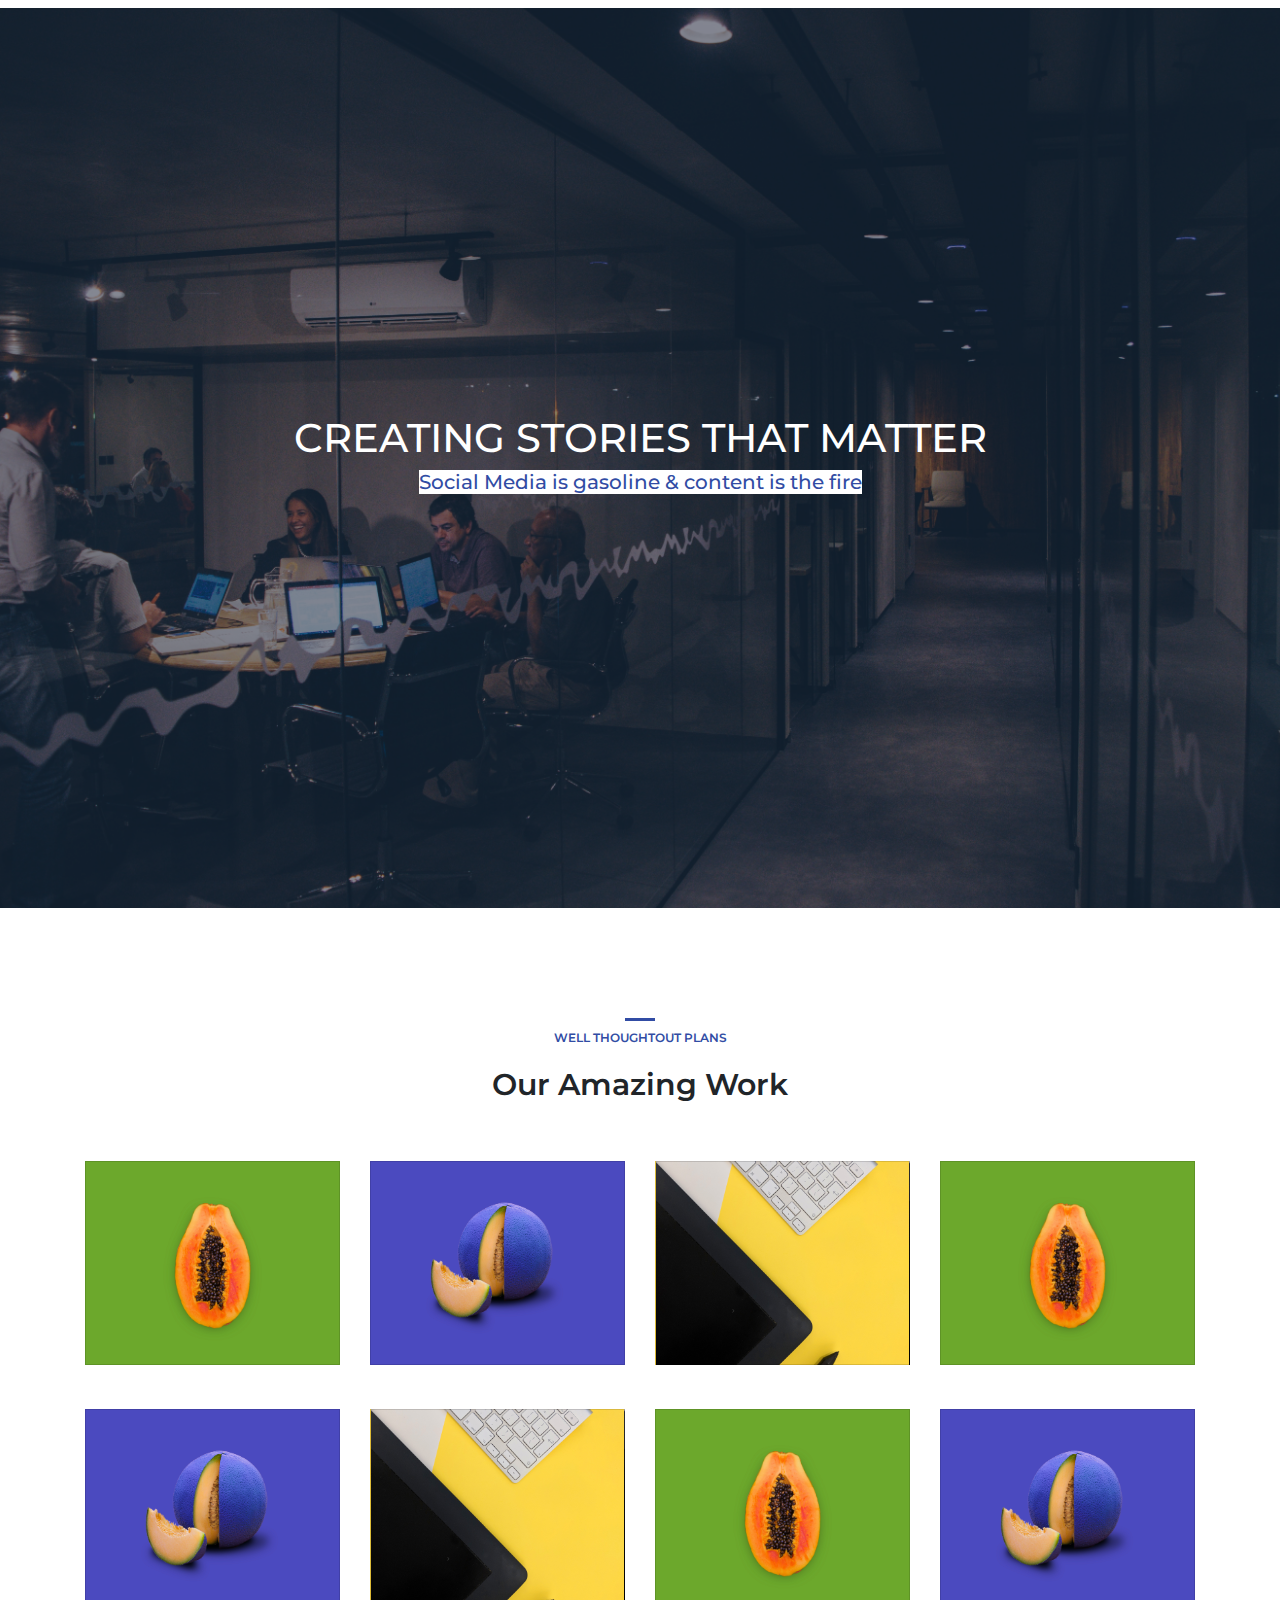
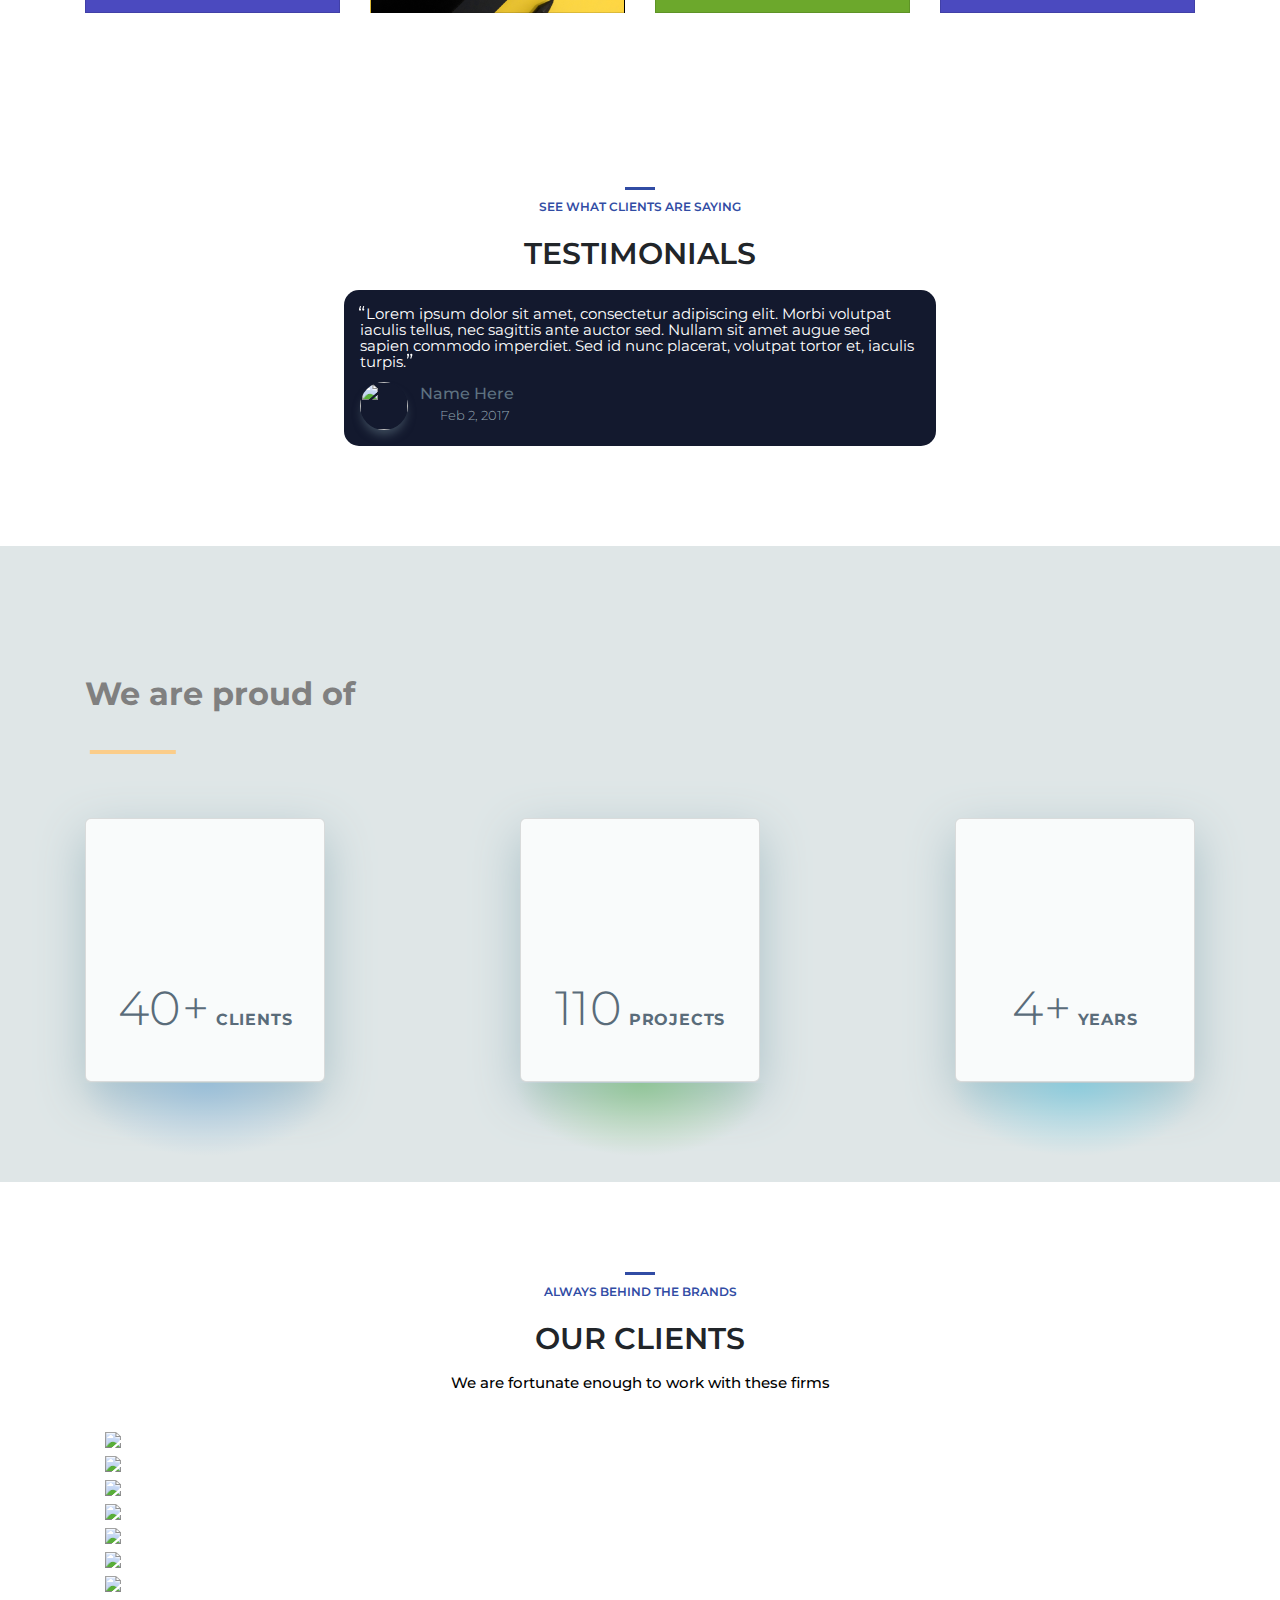
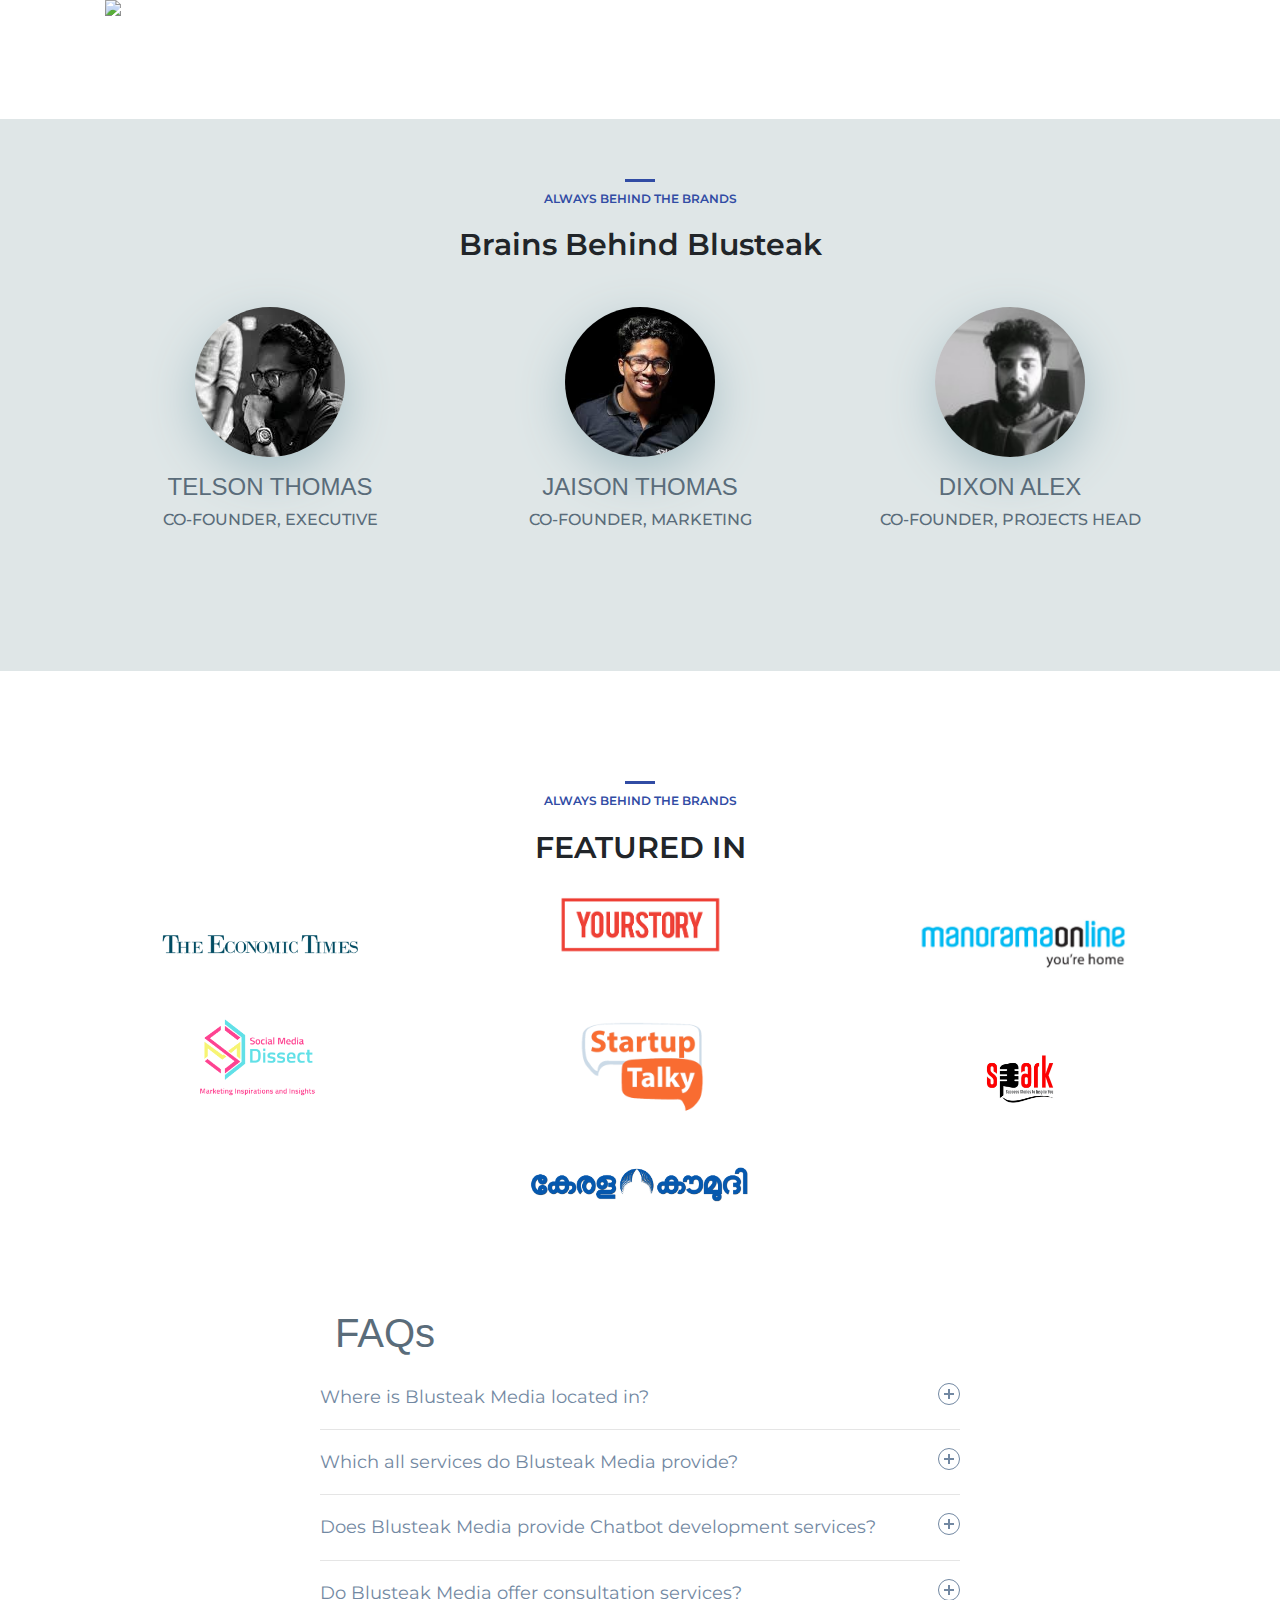
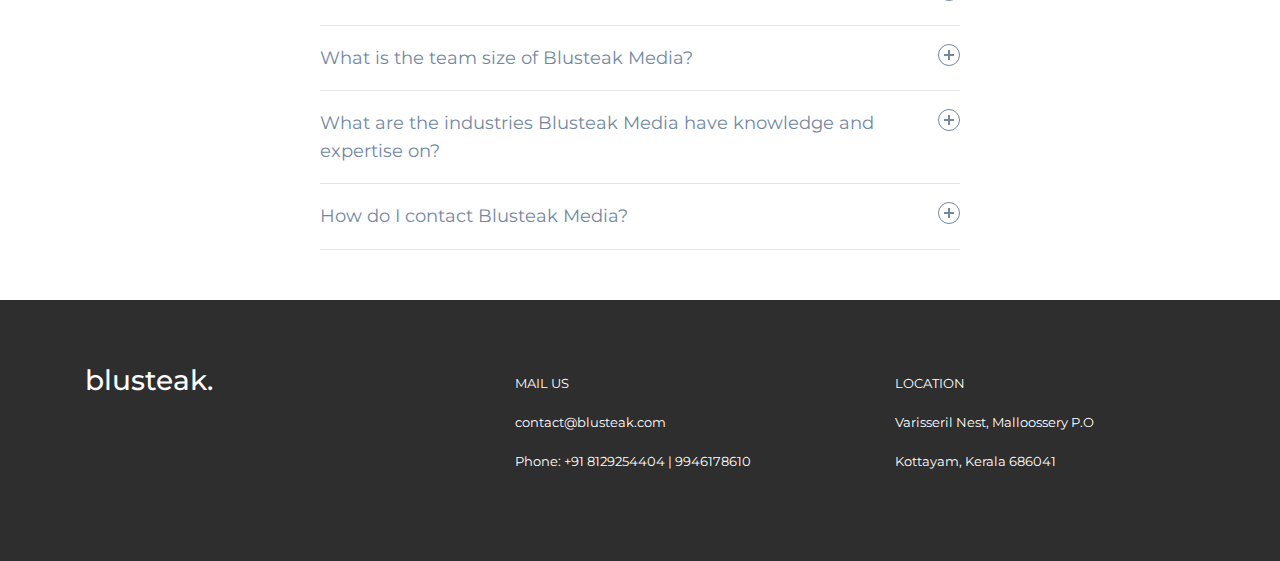
==== commit de929fc9: "fifth commit" ====
--- a/index.html
+++ b/index.html
@@ -55,7 +55,7 @@
                     <a class="nav-link m-2 menu-item nav-active active" href="#"> Home </a>
                   </li>
                   <li class="nav-item">
-                    <a class="nav-link m-2 menu-item" href="./pages/about.html"> CLIENTS </a>
+                    <a class="nav-link m-2 menu-item" href="./pages/about.html"> ABOUT </a>
                   </li>
                   <li class="nav-item">
                     <a class="nav-link m-2 menu-item" href="#"> PEOPLE </a>
@@ -265,22 +265,13 @@
         </div>
         
 
-        <!-- bg about banner............................................................... -->
-        
-        <div class="container-fluid thdBanner">
-          <div class="container ">
-                <div class="bgA">
-                  <h4>GET TO KNOW ABOUT OUR WORKS</h4>
-                  <p class="p-bga">We have a team of digital marketing experts with a perfect mixture of creative content curators, technical experts, account managers & digital strategists. In the past 4 years, we have learnt a lot from running many high level digital marketing campaigns for many top brands in Kerala.</p>
-                </div>              
-          </div>
-        </div>
+       
         
 
         <!-- testimonial carousel...................................................... -->
         
         <div class="container-fluid testiCarousel">
-          <div class="container">
+          <div class="container tcC">
 
             <div class="boldLine"></div>
             <h6 class="clientSh">SEE WHAT CLIENTS ARE SAYING</h6>
@@ -430,7 +421,7 @@
                       <div class="col-lg-4 col-md-6">
                           <div class="card tcCard">
                               <div class="card-body">
-                                  <img src="./assets/download.png" alt="" class="img-fluid rounded-circle w-50 mb-3">
+                                  <img src="./assets/telson.jpg" alt="" class="img-fluid rounded-circle w-50 mb-3">
                                   <h3> TELSON THOMAS </h3>
                                   <h5> CO-FOUNDER, EXECUTIVE </h5>
                                   <!-- <div class="d-flex flex-row justify-content-center">
@@ -456,7 +447,7 @@
                       <div class="col-lg-4 col-md-6">
                         <div class="card tcCard">
                             <div class="card-body">
-                                <img src="./assets/download.png" alt="" class="img-fluid rounded-circle w-50 mb-3">
+                                <img src="./assets/jaison.jpg" alt="" class="img-fluid rounded-circle w-50 mb-3">
                                 <h3> JAISON THOMAS </h3>
                                 <h5> CO-FOUNDER, MARKETING</h5>
                             </div>
@@ -465,7 +456,7 @@
                     <div class="col-lg-4 col-md-6">
                       <div class="card tcCard">
                           <div class="card-body">
-                              <img src="./assets/download.png" alt="" class="img-fluid rounded-circle w-50 mb-3">
+                              <img src="./assets/DIXON.jpg" alt="" class="img-fluid rounded-circle w-50 mb-3">
                               <h3> DIXON ALEX </h3>
                               <h5> CO-FOUNDER, PROJECTS HEAD </h5>
                           </div>
@@ -486,39 +477,18 @@
             <h6 class="clientSh">ALWAYS BEHIND THE BRANDS</h6>
             <h3 class="clientHead">FEATURED IN</h3>
 
-            <div class="cofd">
-
-            <div class="carD">
-              <h1 class="entry-title">
-                <a href="https://economictimes.indiatimes.com/industry/services/advertising/how-indian-brands-are-riding-the-moment-marketing-wave/articleshow/74419173.cms" target="_blank">Every time Social Samosa and its ilk collate posts under #TrendingFormat </a>
-              </h1>
-              
-              <span>Mar 01, 2020</span>
-              <span><a href="https://economictimes.indiatimes.com/industry/services/advertising/how-indian-brands-are-riding-the-moment-marketing-wave/articleshow/74419173.cms" target="_blank">THE ECONOMIC TIMES</a></span>
-              <small> <a href="https://economictimes.indiatimes.com/industry/services/advertising/how-indian-brands-are-riding-the-moment-marketing-wave/articleshow/74419173.cms" target="_blank">READ MORE</a></small>
-            </div>
-
-            <div class="carD">
-              <h1 class="entry-title">
-                <a href="https://startuptalky.com/bluesteak-360-digital-marketing-agency-kerala/" target="_blank">How Blusteak Media clocked 5 million revenue<br><br><br> </a>
-              </h1>
-              
-              <span>July 16, 2019</span>
-              <span><a href="https://startuptalky.com/bluesteak-360-digital-marketing-agency-kerala/" target="_blank">Startup Talky</a></span>
-              <small> <a href="https://startuptalky.com/bluesteak-360-digital-marketing-agency-kerala/" target="_blank">READ MORE</a></small>
-            </div>
-
-            <div class="carD">
-              <h1 class="entry-title">
-                <a href="https://yourstory.com/mystory/1f124107c7-how-we-got-50-thousand-users-within-a-month-the-dudeapp-story-?utm_pageloadtype=scroll" target="_blank">How We Got 50 Thousand Users Within A Month - The Dudeapp Story Blusteak Media</a>
-              </h1>
-              
-              <span>Jan 26, 2017</span>
-              <span><a href="https://yourstory.com/mystory/1f124107c7-how-we-got-50-thousand-users-within-a-month-the-dudeapp-story-?utm_pageloadtype=scroll" target="_blank">MYSTORY</a></span>
-              <small> <a href="https://yourstory.com/mystory/1f124107c7-how-we-got-50-thousand-users-within-a-month-the-dudeapp-story-?utm_pageloadtype=scroll" target="_blank">READ MORE</a></small>
-            </div>
-
-          </div>
+            <div class="fdin row">
+            
+            <div class="col-md-4"><img src="./assets/featuredin/The_Economic_Times_logo.png"></div>
+            <div class="col-md-4 ys"><img src="./assets/featuredin/yourstory.png"></div>
+            <div class="col-md-4"><img src="./assets/featuredin/n02.jpg"></div>
+            <div class="col-md-4"><img src="./assets/featuredin/SMD.png"></div>
+            <div class="col-md-4"><img src="./assets/featuredin/StartupTalky.png"></div>
+            <div class="col-md-4 sp"><img src="./assets/featuredin/spark.jpg"></div>
+            <div class="kmd col-md-12"><img src="./assets/featuredin/Keralakaumudi.jpg"></div>
+            
+          </div>
+          <!-- </div> -->
           </div>
         </div>
 
--- a/style.css
+++ b/style.css
@@ -30,9 +30,6 @@
 } */
 
 /* navbar .......................................................................... */
-
-
-
 
 .navbar-brand {
     color: #fff;
@@ -136,9 +133,11 @@
     color: #314ca4;
     font-weight: 600;
     text-transform: lowercase;
-    text-shadow: 0 0rem 3rem #55a0b7;
-}
-
+    text-shadow: 0 0rem 3rem #5a6c7a;
+}
+button:focus{
+    outline: 0px auto!important;
+}
 
 .topNav{
     padding-left: 0px!important;
@@ -288,7 +287,6 @@
 .secBanner{
     background-repeat: no-repeat;
     background-color: rgb(19, 25, 46);
-    
     position: relative;
     
 }
@@ -419,55 +417,6 @@
     background-image: url(assets/card2.jpg);
 }
 
-/* bg about banner........................................................... */
-
-/* .thdBanner{
-    background-repeat: no-repeat;
-    background-color: rgb(19, 25, 46);
-    position: relative;
-} */
-.thdBanner{
-    background-color: rgb(19, 25, 46);;
-}
-.thdBanner{
-    background-repeat: no-repeat;
-    background-image: url(assets/Artboard.jpg);
-    background-size: contain;
-    background-position: left; 
-    background-size: 850px;
-    /* min-height: 700px; */
-}
-/* .thdBanner::before{
-    content: ""
-    background-size: cover;
-    background-position: center;
-    position: absolute;
-    left: 0;
-    top: 0;
-    width: 100%;
-    height: 100%;
-    opacity: 0.5; 
-    display: block!important;
-} */
-.thdBanner .bgA{
-    height: 100vh;
-    z-index: 2;
-    display: flex;
-    flex-direction: column;
-    justify-content: center;
-    align-items: center;
-    max-width: 400px;
-    margin-left: auto;
-    padding-left: 50px;
-    text-align: left;
-}
-.thdBanner .bgA h4, .p-bga {
-    color: #ffffff;
-    z-index: 20;
-}
-.thdBanner .bgA h4{
-    font-size: 2.0rem;
-}
 
 /* clint carousel........................................................................ */
 
@@ -512,6 +461,10 @@
     padding-top: 5%;
     padding-bottom: 100px; 
 }
+/* .tcC{
+    background: black;
+    padding: 10%;
+} */
 #testimonials {
     /* position: absolute; */
     top: 50%;
@@ -1093,97 +1046,26 @@
 .featured {
     padding: 100px;
 }
-.featured .carD:hover{
-    background-color: #fff;
-}
-.featured .carD {
-    width: 350px;
-    padding: 30px;
-    background: #aeb7b9;
-    margin: auto;
-    transition: 0.3s ease;
-    box-shadow: 0 1px 1px rgba(0, 0, 0, .3);
-}
-.cofd{
-    display: flex;
-}
-@media screen and (max-width : 770px){
-    .cofd{
-        display: block;
-    }
-    .carD{
-        margin-top: 10px!important;
-    }
-}
-.featured .carD h1 {
-    font-size: 25px;
-}
-.featured .carD:hover {
-    box-shadow: 0 5px 20px rgba(0, 0, 0, .8);
-    transform: translateY(-10px) scale(1.02);
-}
-.featured .carD:hover .entry-title {
-    background-position: -100% 0;
-}
-.featured .entry-title {
-    background: linear-gradient(to right, rgba(255, 255, 255, 0) 50%, rgb(90, 108, 122) 50%);
-    background-size: 200%;
-    background-position: 0 0;
-    display: inline;
-    transition: 0.5s ease-in-out;
-    font-family: raleway, arial, sans-serif;
-    text-transform: uppercase;
-}
-.featured .entry-title a {
-    color: white;
-    text-decoration: none;
-}
-.featured small {
-    margin-top: 20px;
-    display: block;
-    font-family: raleway, arial, sans-serif;
-    color: white;
-    text-transform: uppercase;
-}
-.featured small a {
-    font-weight: 700;
-    color: #5a6c7a;
-    text-decoration: none;
-}
-.featured span {
-    display: block;
-    margin-top: 10px;
-    font-family: raleway, arial, sans-serif;
-    font-weight: 700;
-    color: #5a6c7a;
-}
-.featured span a {
-    color: #5a6c7a;
-}
-.featured .iklan {
-    position: fixed;
-    bottom: 0;
-    right: 0;
-    background: white;
-    width: 200px;
-    padding: 20px;
-    font-family: -apple-system, BlinkMacSystemFont, "Segoe UI", Roboto, Oxygen-Sans, Ubuntu, Cantarell, "Helvetica Neue", sans-serif;
-}
-.featured .iklan p {
-    margin: 0 0 15px;
-    line-height: 1.4;
-    color: #333;
-}
-.featured .iklan a {
-    background-color: #ff4757;
-    color: white;
-    display: inline-block;
-    padding: 10px 20px;
-    border-radius: 3px;
-    text-decoration: none;
-    font-size: 14px;
-}
-
+
+.featured{
+    padding-bottom: 15px;
+}
+.fdin{
+    text-align: center;
+}
+.fdin img{
+    height: 120px;
+    padding: 10px;
+}
+.ys img{
+    height: 80px;
+}
+.sp img{
+    height: 150px;
+}
+.kmd img {
+    height: 60px;
+}
 
   /* faqs............................................................................................ */
 
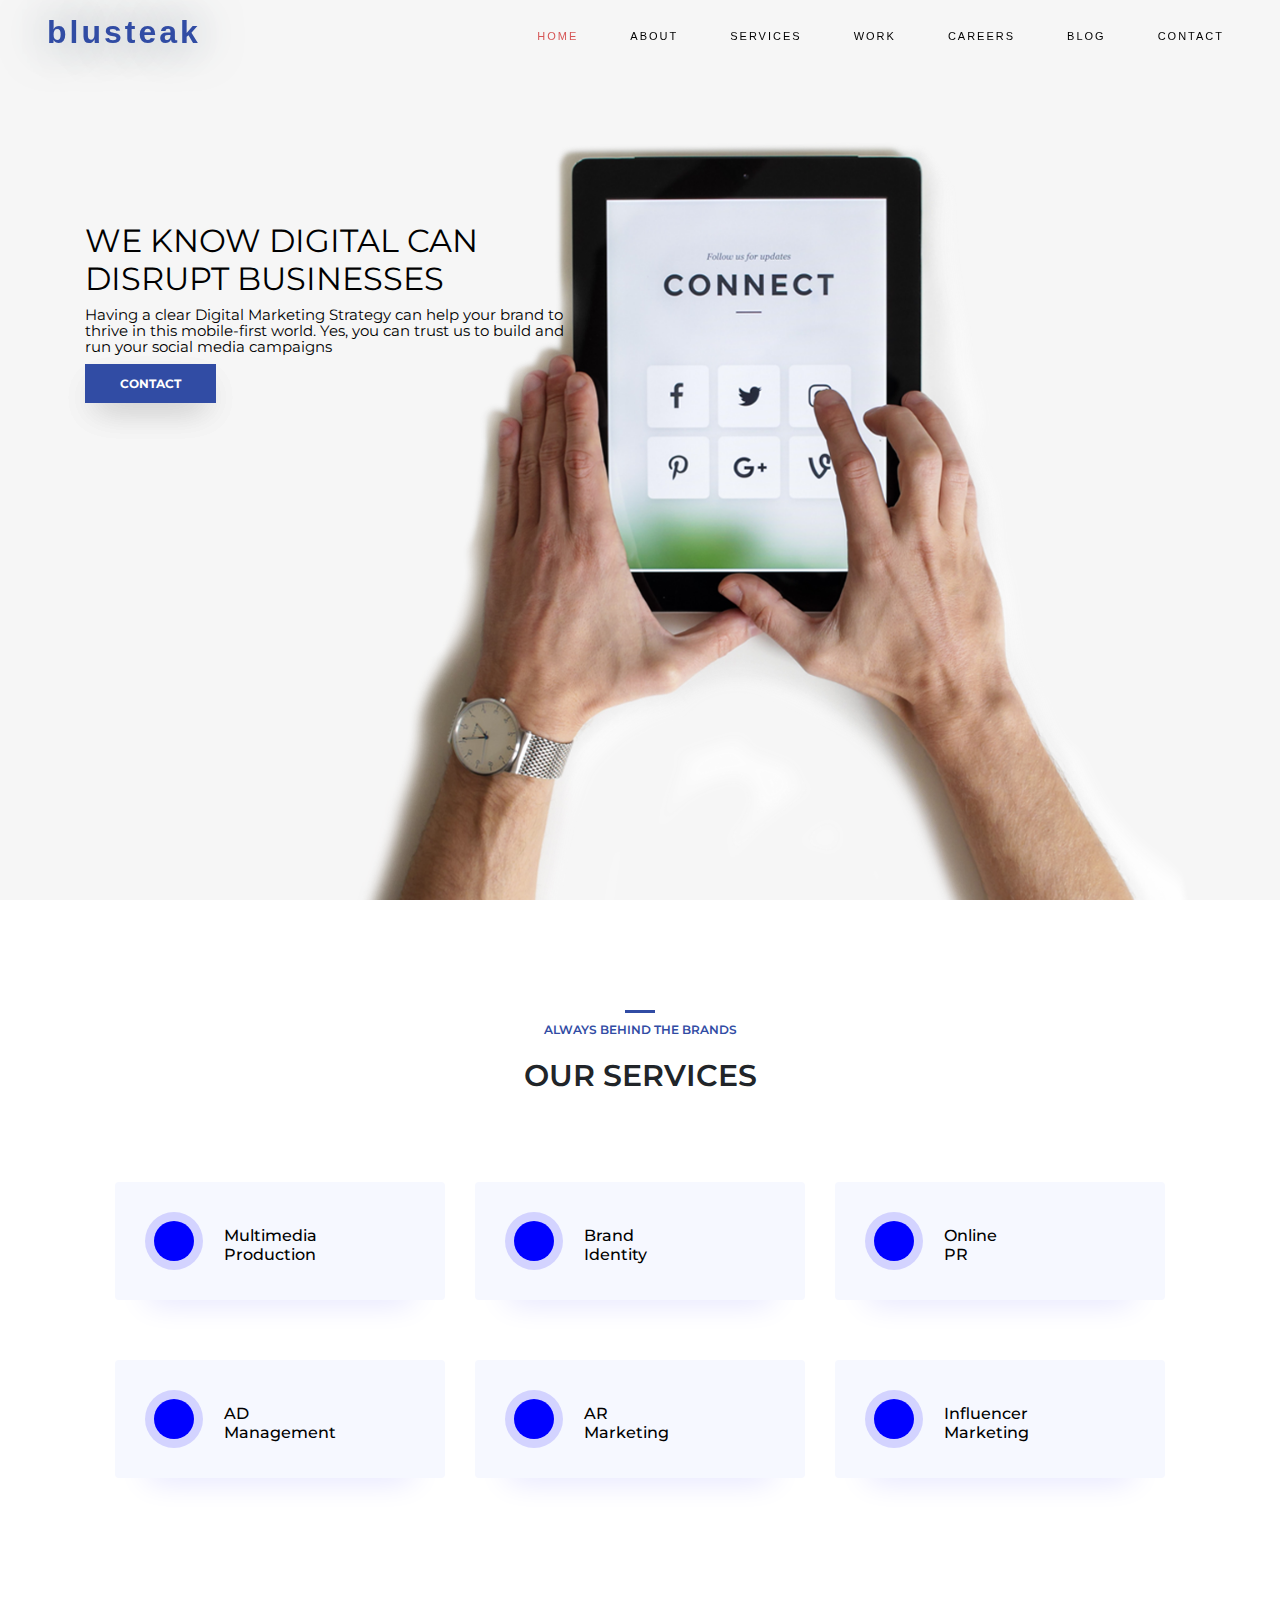
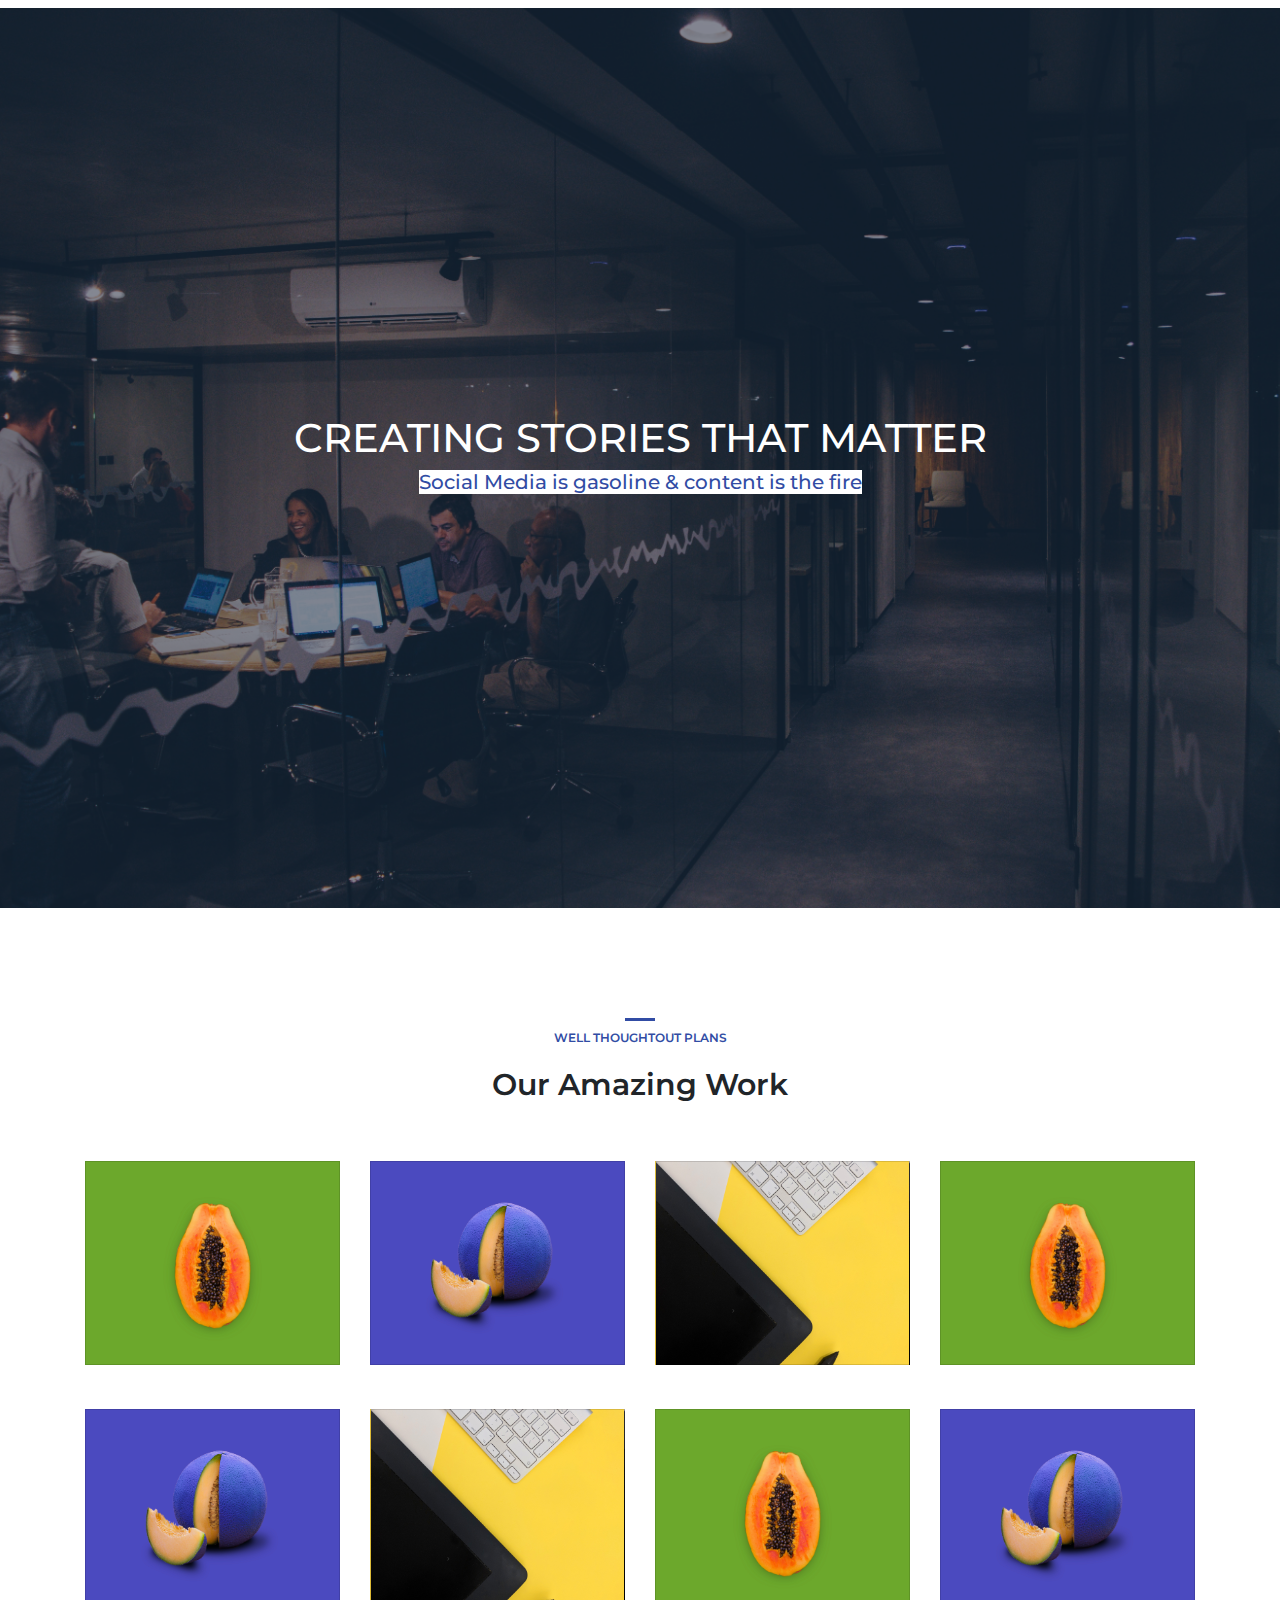
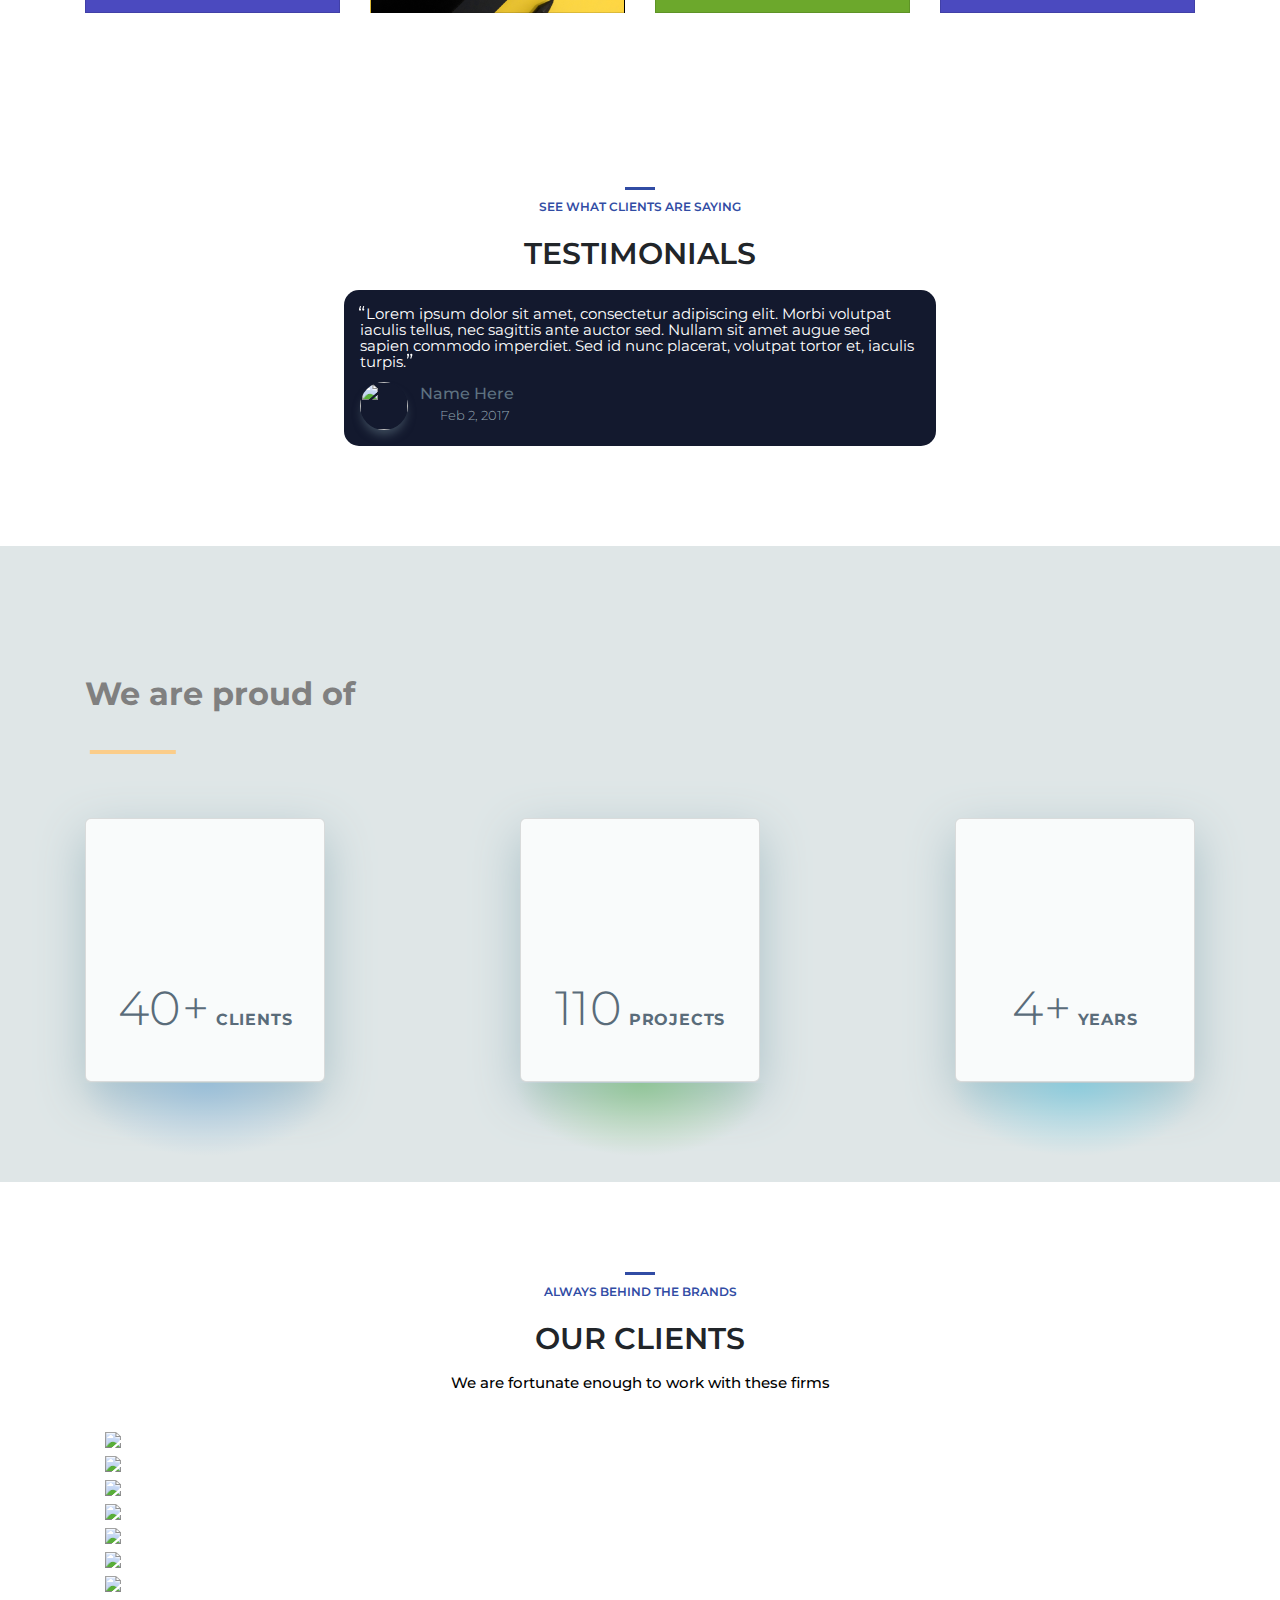
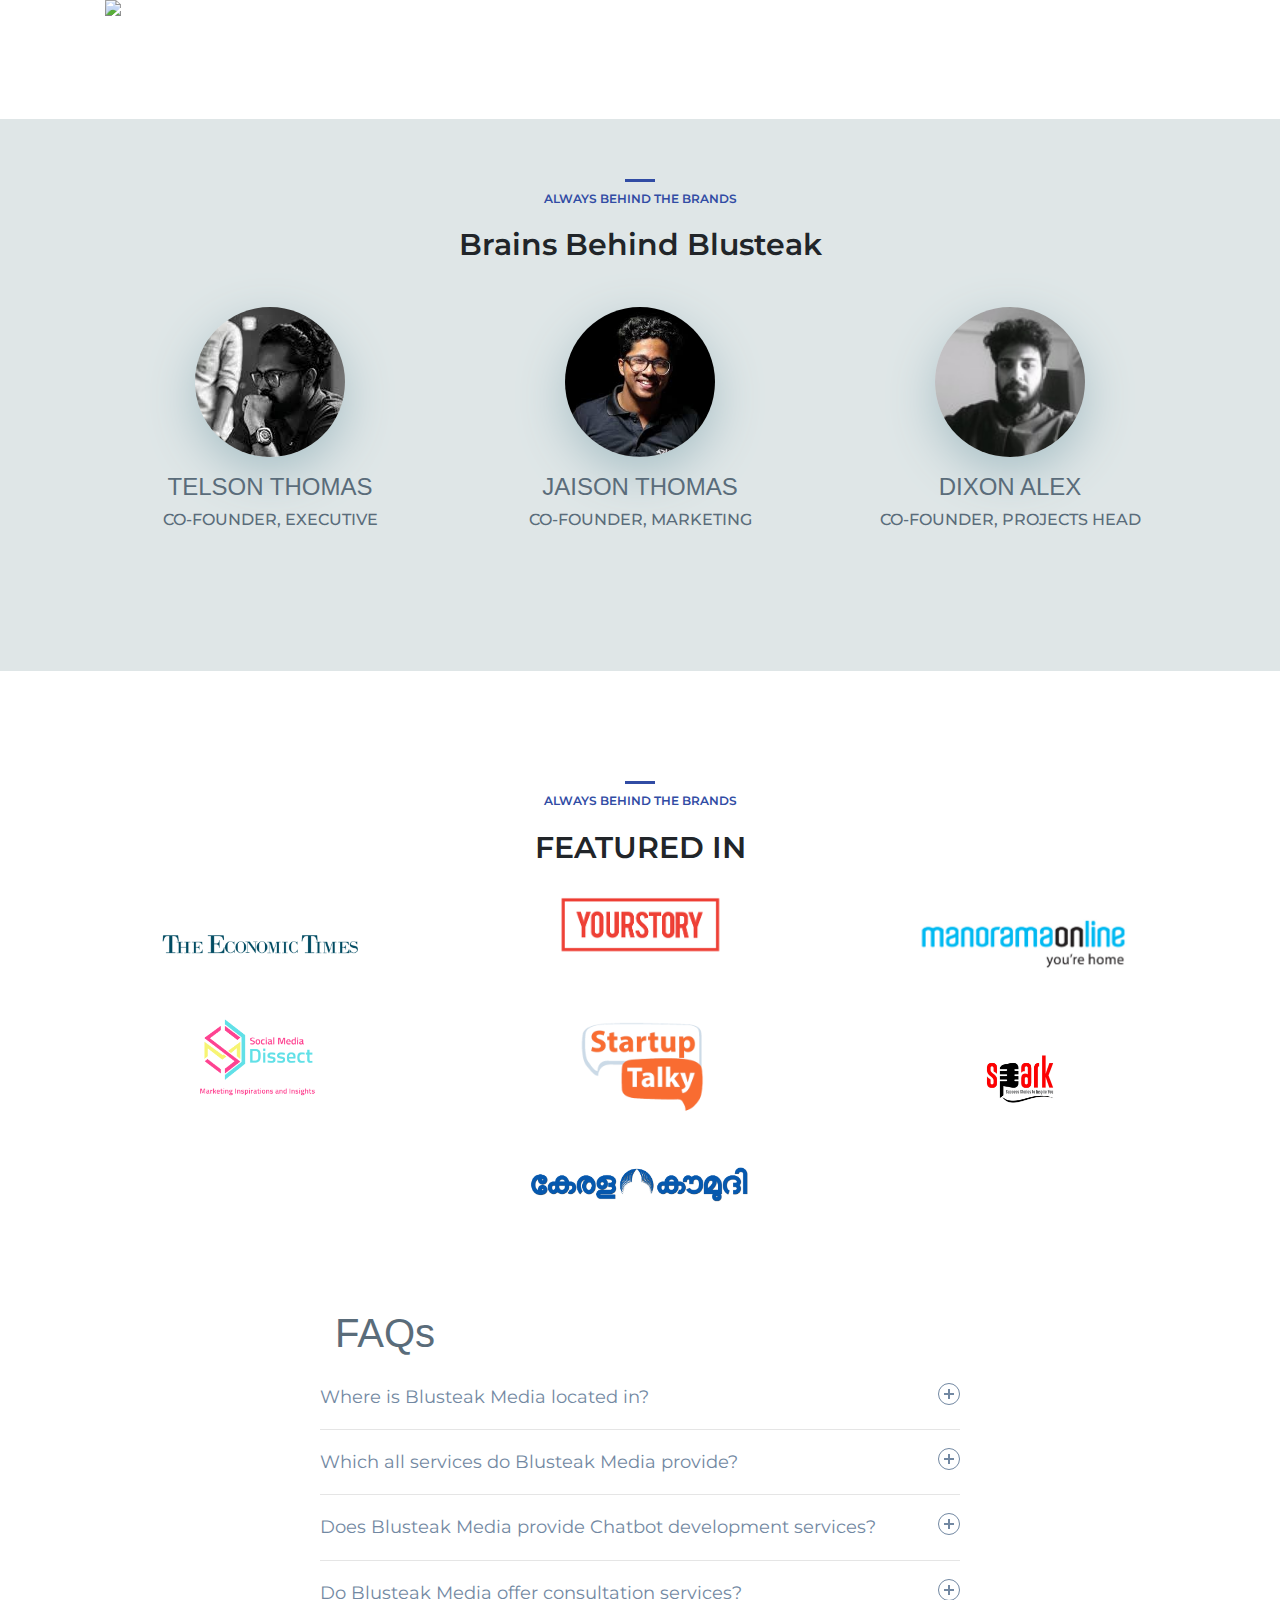
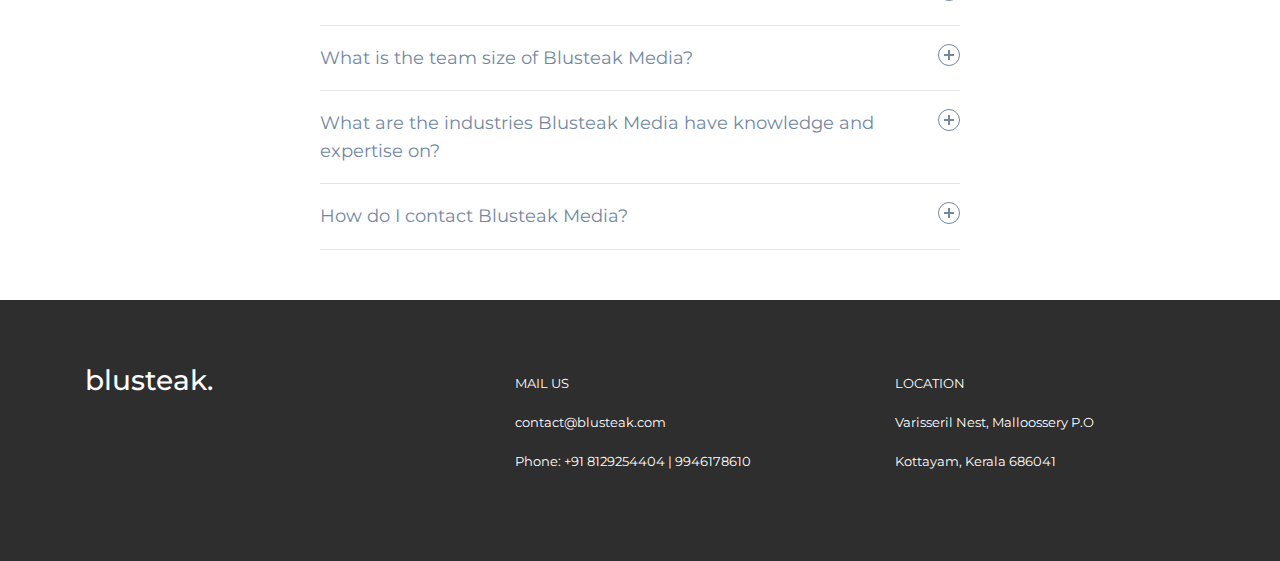
==== commit a81723ef: "fifth_2 commit" ====
--- a/index.html
+++ b/index.html
@@ -58,18 +58,18 @@
                     <a class="nav-link m-2 menu-item" href="./pages/about.html"> ABOUT </a>
                   </li>
                   <li class="nav-item">
-                    <a class="nav-link m-2 menu-item" href="#"> PEOPLE </a>
+                    <a class="nav-link m-2 menu-item" href="./pages/services.html"> SERVICES </a>
+                  </li>
+                  <li class="nav-item">
+                    <a class="nav-link m-2 menu-item" href="./pages/work.html"> WORK </a>
+                  </li>
+                  <li class="nav-item">
+                    <a class="nav-link m-2 menu-item" href="https://skilora.com/company/blusteak-media-pvt-limited" target="_blank"> CAREERS </a>
                   </li>
                   <li class="nav-item">
                     <a class="nav-link m-2 menu-item" href="#"> BLOG </a>
                   </li>
                   <li class="nav-item">
-                    <a class="nav-link m-2 menu-item" href="#"> SERVICES </a>
-                  </li>
-                  <li class="nav-item">
-                    <a class="nav-link m-2 menu-item" href="#"> CAREERS </a>
-                  </li>
-                  <li class="nav-item">
                     <a class="nav-link m-2 menu-item" href="#"> CONTACT </a>
                   </li>
                 </ul>
@@ -82,7 +82,7 @@
 
 
 
-            <div class="container">
+            <div class="container bgmg">
             <div class="j-cover">
                 <h4>WE KNOW DIGITAL CAN DISRUPT BUSINESSES</h4>
                 <p class="pTag">Having a clear Digital Marketing Strategy can help your brand to thrive in this mobile-first world. Yes, you can trust us to build and run your social media campaigns​</p>
@@ -479,13 +479,13 @@
 
             <div class="fdin row">
             
-            <div class="col-md-4"><img src="./assets/featuredin/The_Economic_Times_logo.png"></div>
-            <div class="col-md-4 ys"><img src="./assets/featuredin/yourstory.png"></div>
-            <div class="col-md-4"><img src="./assets/featuredin/n02.jpg"></div>
-            <div class="col-md-4"><img src="./assets/featuredin/SMD.png"></div>
-            <div class="col-md-4"><img src="./assets/featuredin/StartupTalky.png"></div>
-            <div class="col-md-4 sp"><img src="./assets/featuredin/spark.jpg"></div>
-            <div class="kmd col-md-12"><img src="./assets/featuredin/Keralakaumudi.jpg"></div>
+            <div class="col-md-4"><a href="https://economictimes.indiatimes.com/industry/services/advertising/how-indian-brands-are-riding-the-moment-marketing-wave/articleshow/74419173.cms" target="_blank"><img src="./assets/featuredin/The_Economic_Times_logo.png"></a></div>
+            <div class="col-md-4 ys"><a href="https://yourstory.com/mystory/1f124107c7-how-we-got-50-thousand-users-within-a-month-the-dudeapp-story-" target="_blank"><img src="./assets/featuredin/yourstory.png"></div>
+            <div class="col-md-4"><a href="https://www.manoramaonline.com/technology/technology-news/dudeapp-new-social-media-platform.html" target="_blank"><img src="./assets/featuredin/n02.jpg"></a></div>
+            <div class="col-md-4"><a href="https://socialmediadissect.com/a-swarm-of-trending-formats-on-social-meida/" target="_blank"><img src="./assets/featuredin/SMD.png"></a></div>
+            <div class="col-md-4"><a href="https://startuptalky.com/bluesteak-360-digital-marketing-agency-kerala/" target="_blank"><img src="./assets/featuredin/StartupTalky.png"></a></div>
+            <div class="col-md-4 sp"><a href="https://www.youtube.com/watch?v=Sw69SAmfy2E&" target="_blank"><img src="./assets/featuredin/spark.jpg"></a></div>
+            <div class="kmd col-md-12"><a href="https://www.linkedin.com/in/jaisonthomas123/detail/overlay-view/urn:li:fsd_profileTreasuryMedia:(ACoAABMfzwoBwGfqGtw43lDZfWDkKxVoOHkQesY,1542561732284)/" target="_blank"><img src="./assets/featuredin/Keralakaumudi.jpg"></a></div>
             
           </div>
           <!-- </div> -->
--- a/style.css
+++ b/style.css
@@ -80,6 +80,12 @@
         padding: 10px 10px 10px;
     }
 }
+@media screen and (max-width : 770px) {
+    .bgmg{
+        padding-top: 8%!important;
+        background-position: bottom!important;
+    }
+  }
 
 .navbar-toggler {
     cursor: pointer;
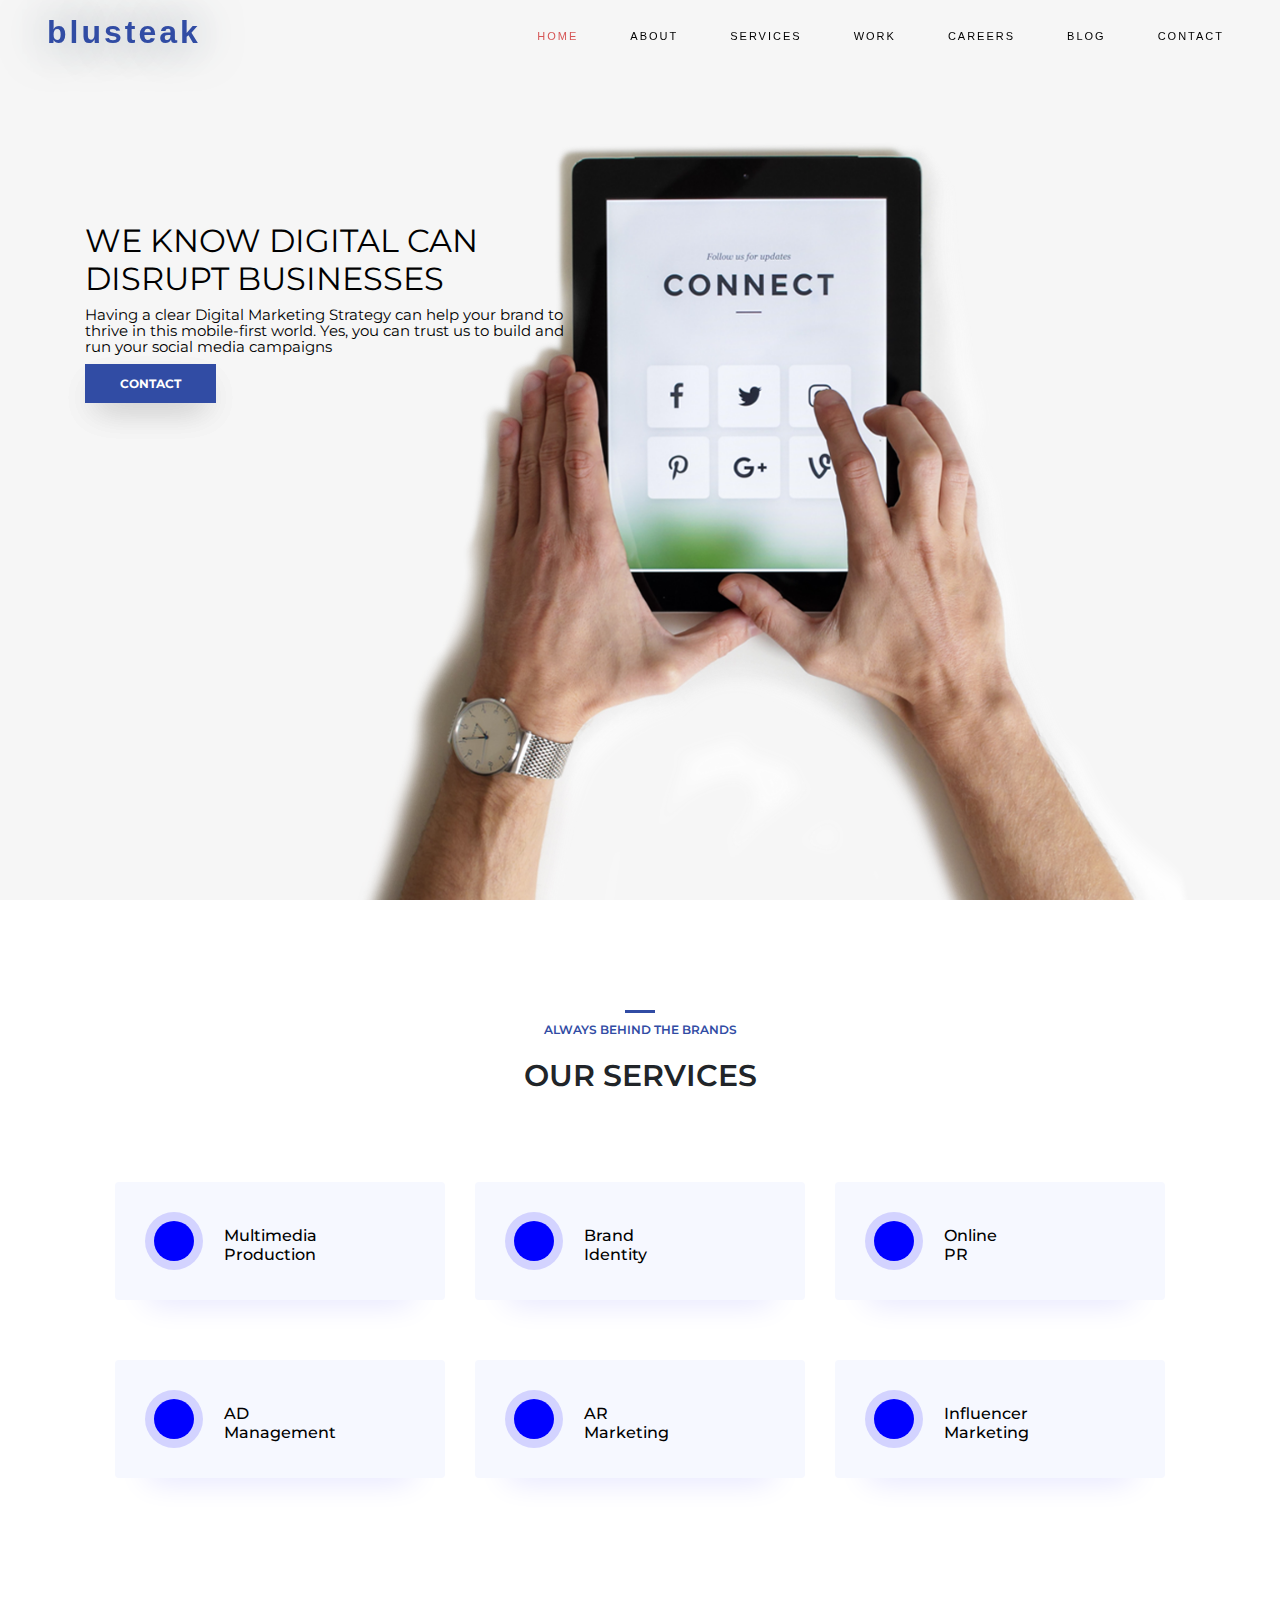
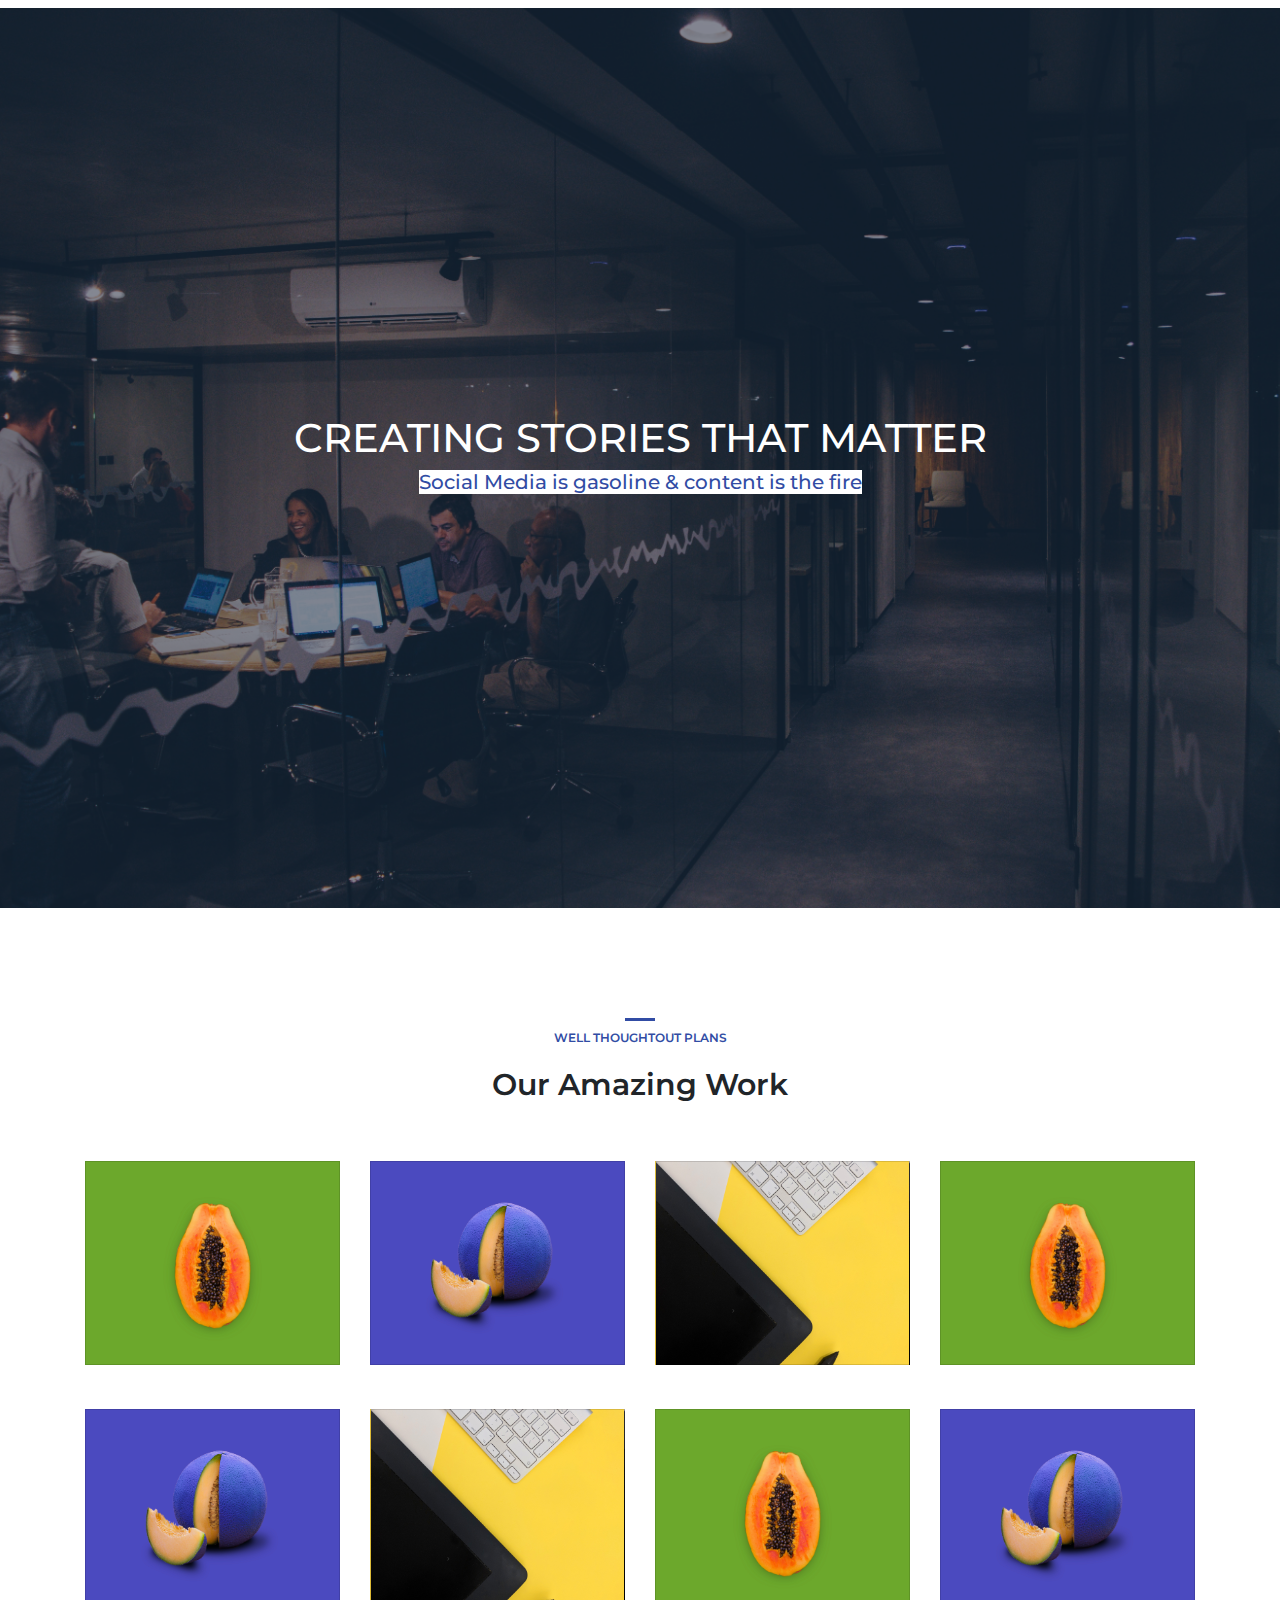
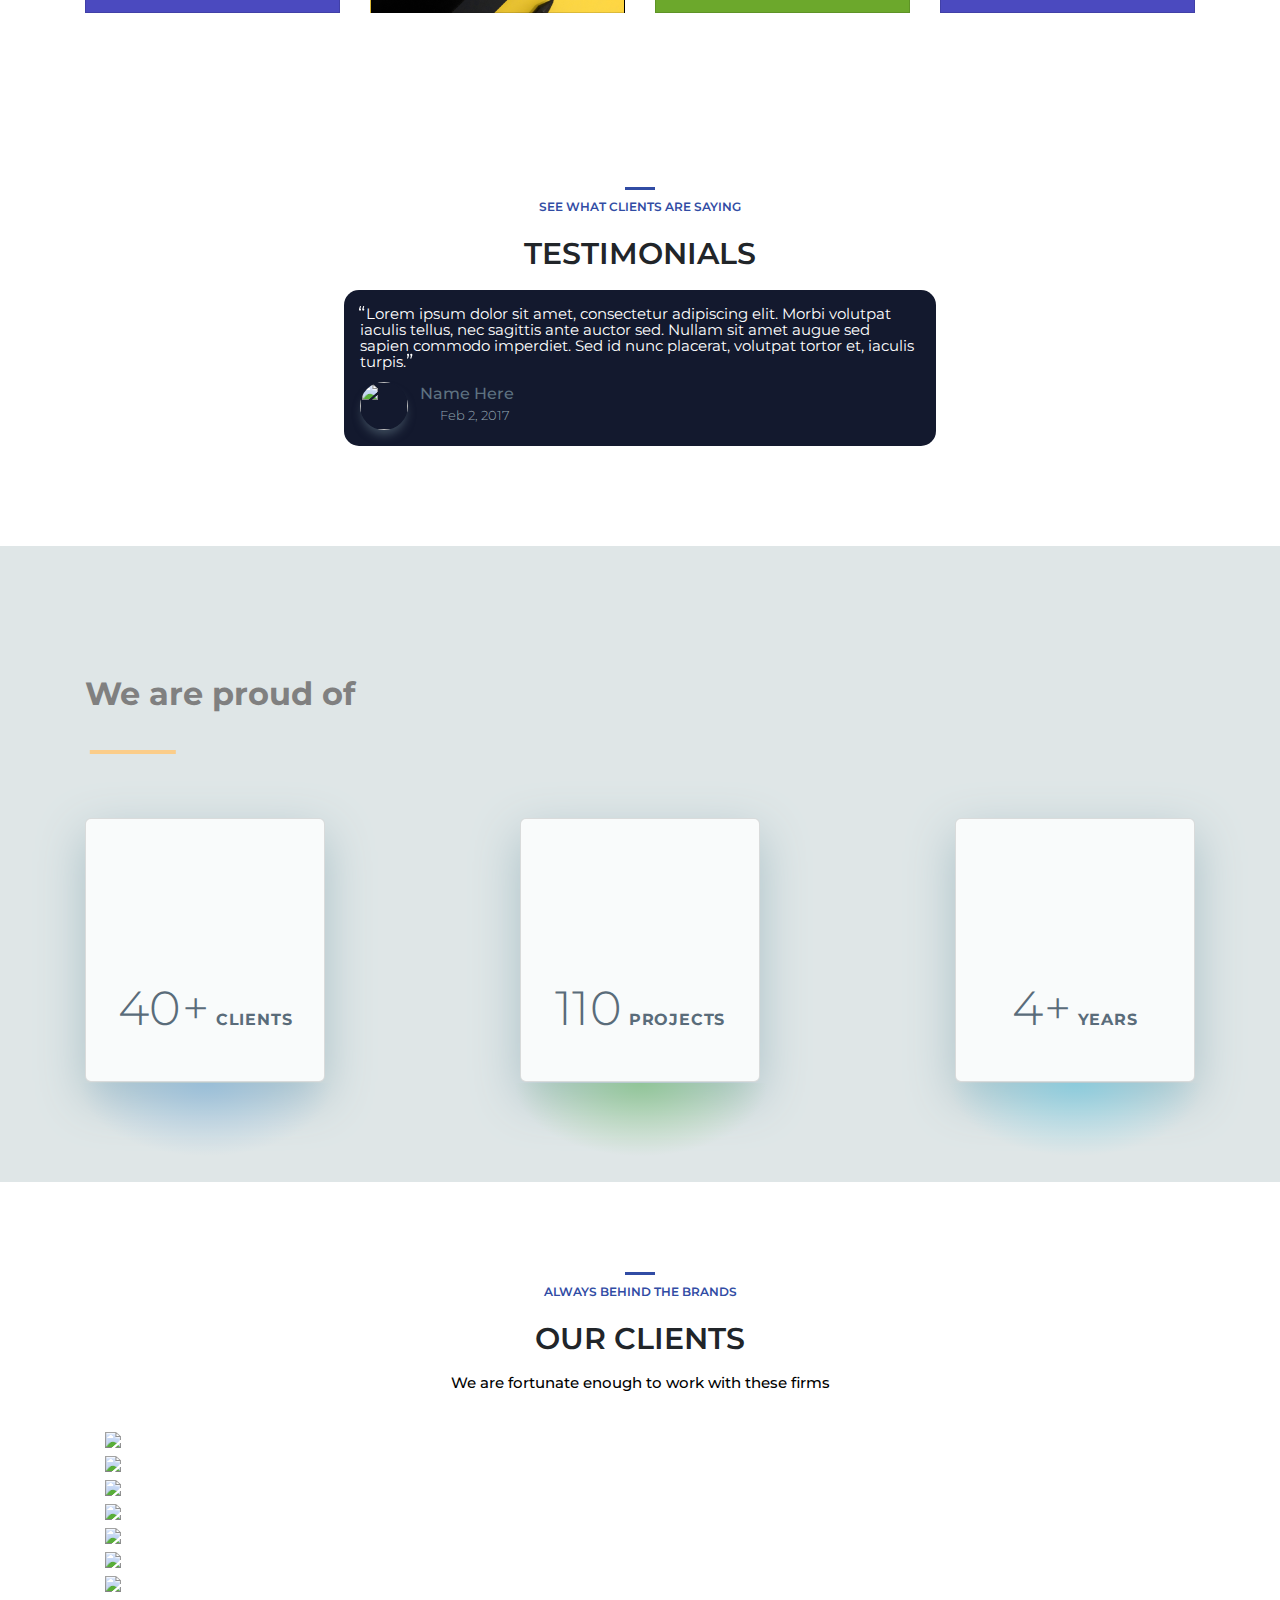
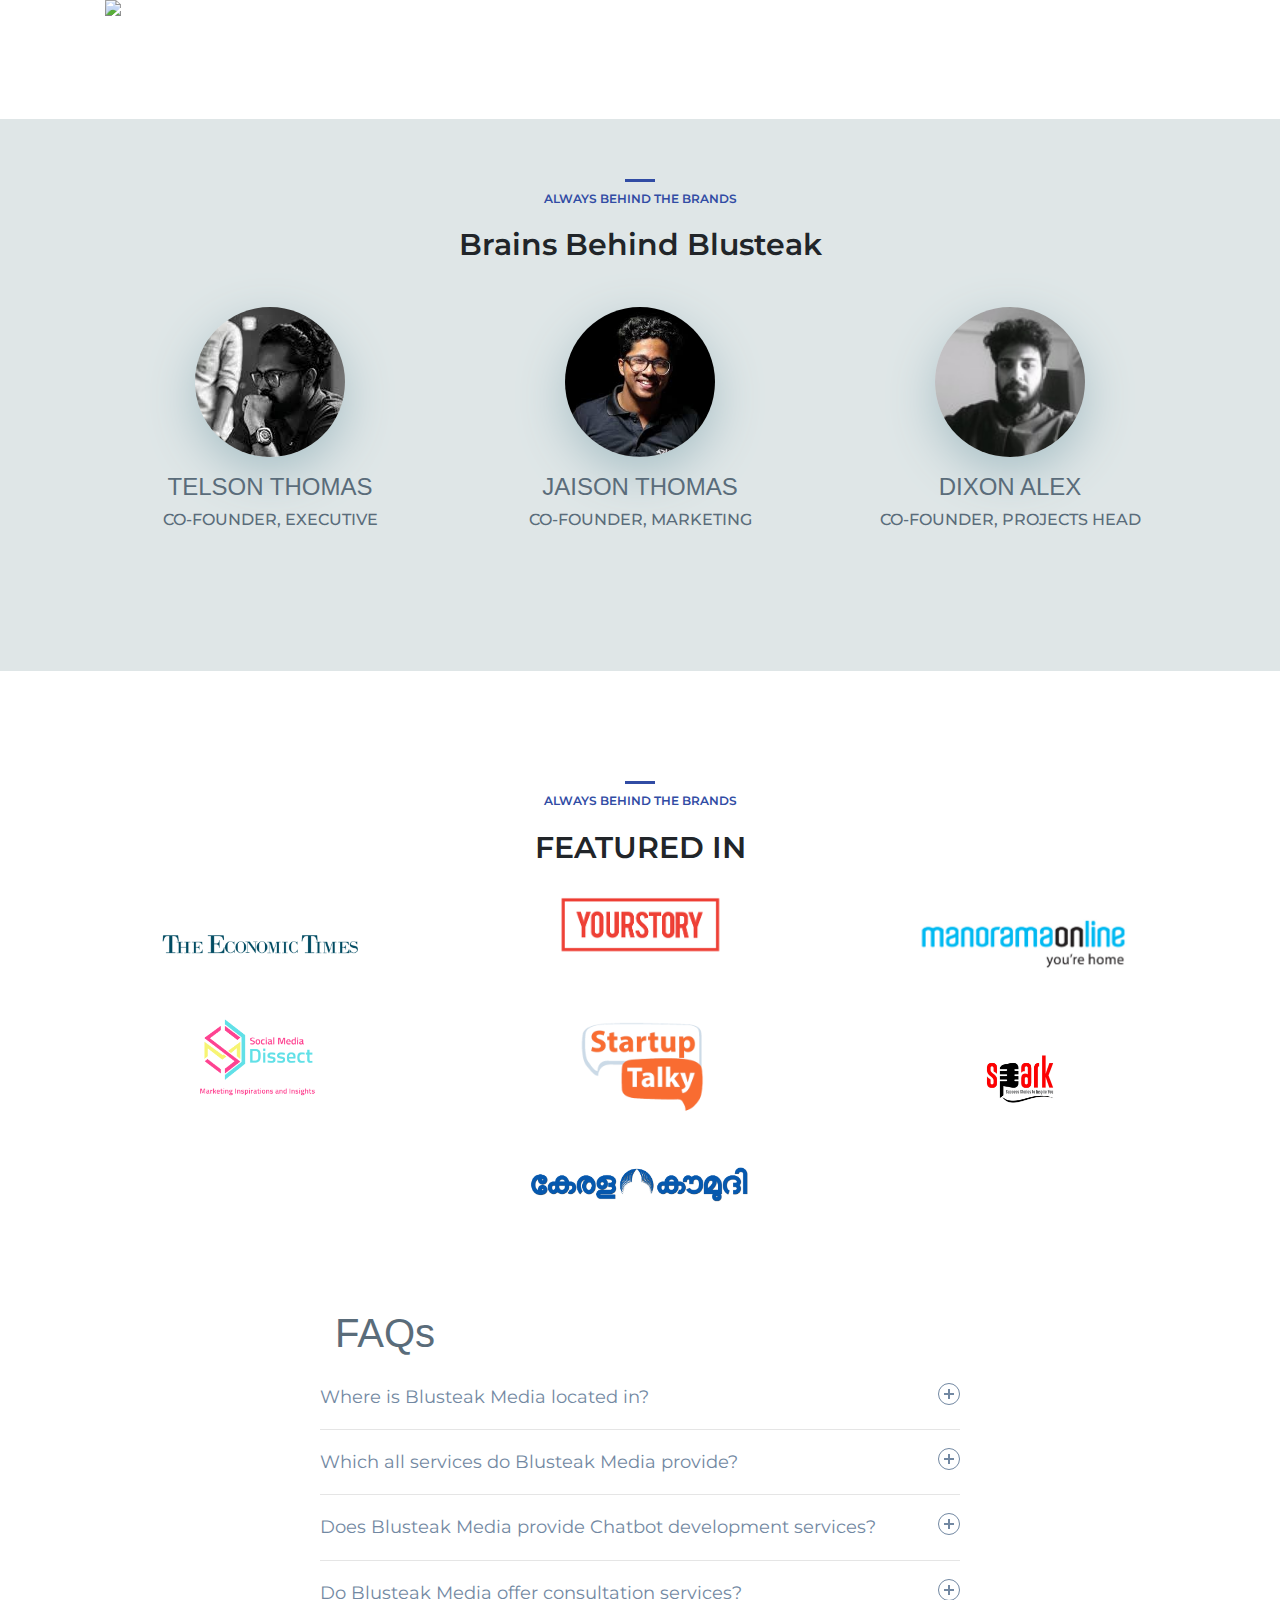
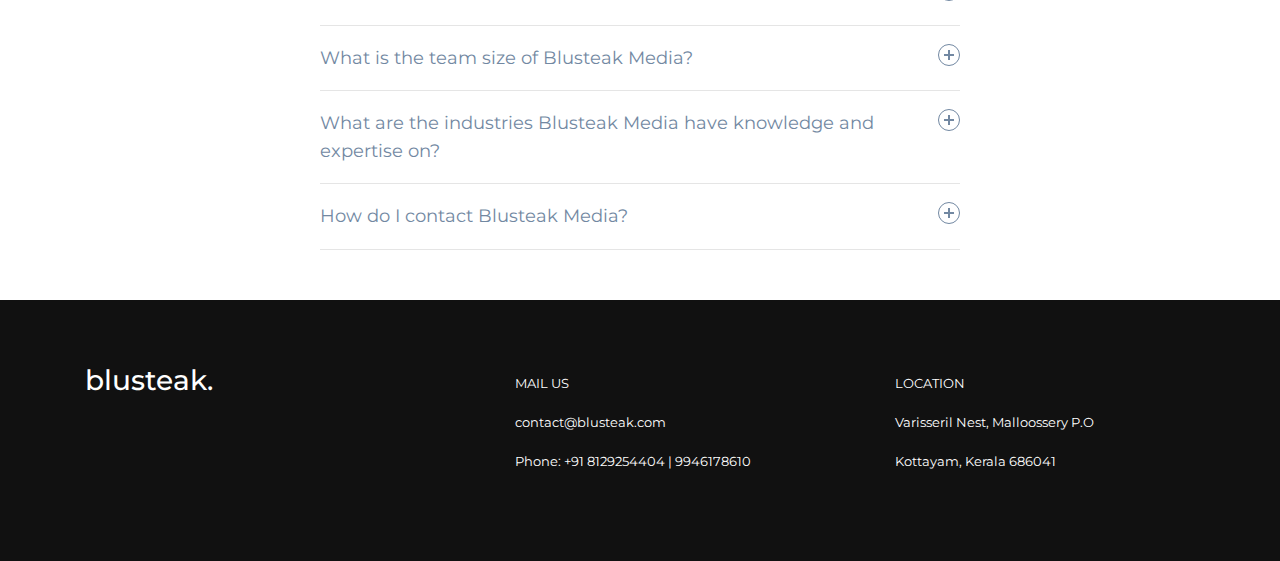
==== commit afbbd117: "sixth-2 commit" ====
--- a/index.html
+++ b/index.html
@@ -67,10 +67,10 @@
                     <a class="nav-link m-2 menu-item" href="https://skilora.com/company/blusteak-media-pvt-limited" target="_blank"> CAREERS </a>
                   </li>
                   <li class="nav-item">
-                    <a class="nav-link m-2 menu-item" href="#"> BLOG </a>
+                    <a class="nav-link m-2 menu-item" href="./pages/blog.html"> BLOG </a>
                   </li>
                   <li class="nav-item">
-                    <a class="nav-link m-2 menu-item" href="#"> CONTACT </a>
+                    <a class="nav-link m-2 menu-item" href="./pages/contact.html"> CONTACT </a>
                   </li>
                 </ul>
               </div>
@@ -556,11 +556,11 @@
                 <div class="col-md-4">
                   <h3>blusteak.</h3>
                   <ul class="soIcon">
-                    <li><i class="fab fa-youtube"></i></li>
-                    <li><i class="fab fa-instagram"></i></li>
-                    <li><i class="fab fa-linkedin"></i></li>
-                    <li><i class="fab fa-facebook-square"></i></li>
-                    <li><i class="fab fa-pinterest-square"></i></li>
+                    <li><a href="https://www.youtube.com/channel/UCn192Uk8KuieMJpcU5BQe4Q" target="_blank" class=""><i class="fab fa-youtube"></i></a></li>
+                    <li><a href="https://www.instagram.com/blusteak/" target="_blank" class=""><i class="fab fa-instagram"></i></a></li>
+                    <li><a href="https://www.facebook.com/blusteak" target="_blank" class=""><i class="fab fa-facebook-square"></i></a></li>
+                    <li><a href="https://www.linkedin.com/company/blusteak/" target="_blank" class=""><i class="fab fa-linkedin"></i></a></li>
+                    <li><a href="https://in.pinterest.com/blusteak/" target="_blank" class=""><i class="fab fa-pinterest-square"></i></a></li>
                   </ul>
                 </div>
                 <div class="col-md-4">
--- a/style.css
+++ b/style.css
@@ -793,6 +793,9 @@
 	 letter-spacing: 0.05rem;
 	 box-shadow: 0 1rem 3rem #aac1c7;
 }
+.card__svg-wrapper i{
+	 color: #5a6c7a;
+}
  @media screen and (max-width : 480px) {
 	.achive .card {
 		 margin-bottom: 2rem;
@@ -1211,11 +1214,11 @@
   /* footer.................................................................... */
 
   .footDiv{
-    background-color: rgba(0, 0, 0, 0.82);
+    background-color: #111111;
     padding-top: 4rem;
     padding-bottom: 4rem;
   }
-  .footDiv h3,li{
+  .footDiv h3,li,i{
     color: #fff;
   }
   .footDiv .soIcon{
@@ -1231,4 +1234,5 @@
   }
   .footItm li{
       font-size: 0.8rem;
+      /* font: 300 15px 'Lato', sans-serif; */
   }